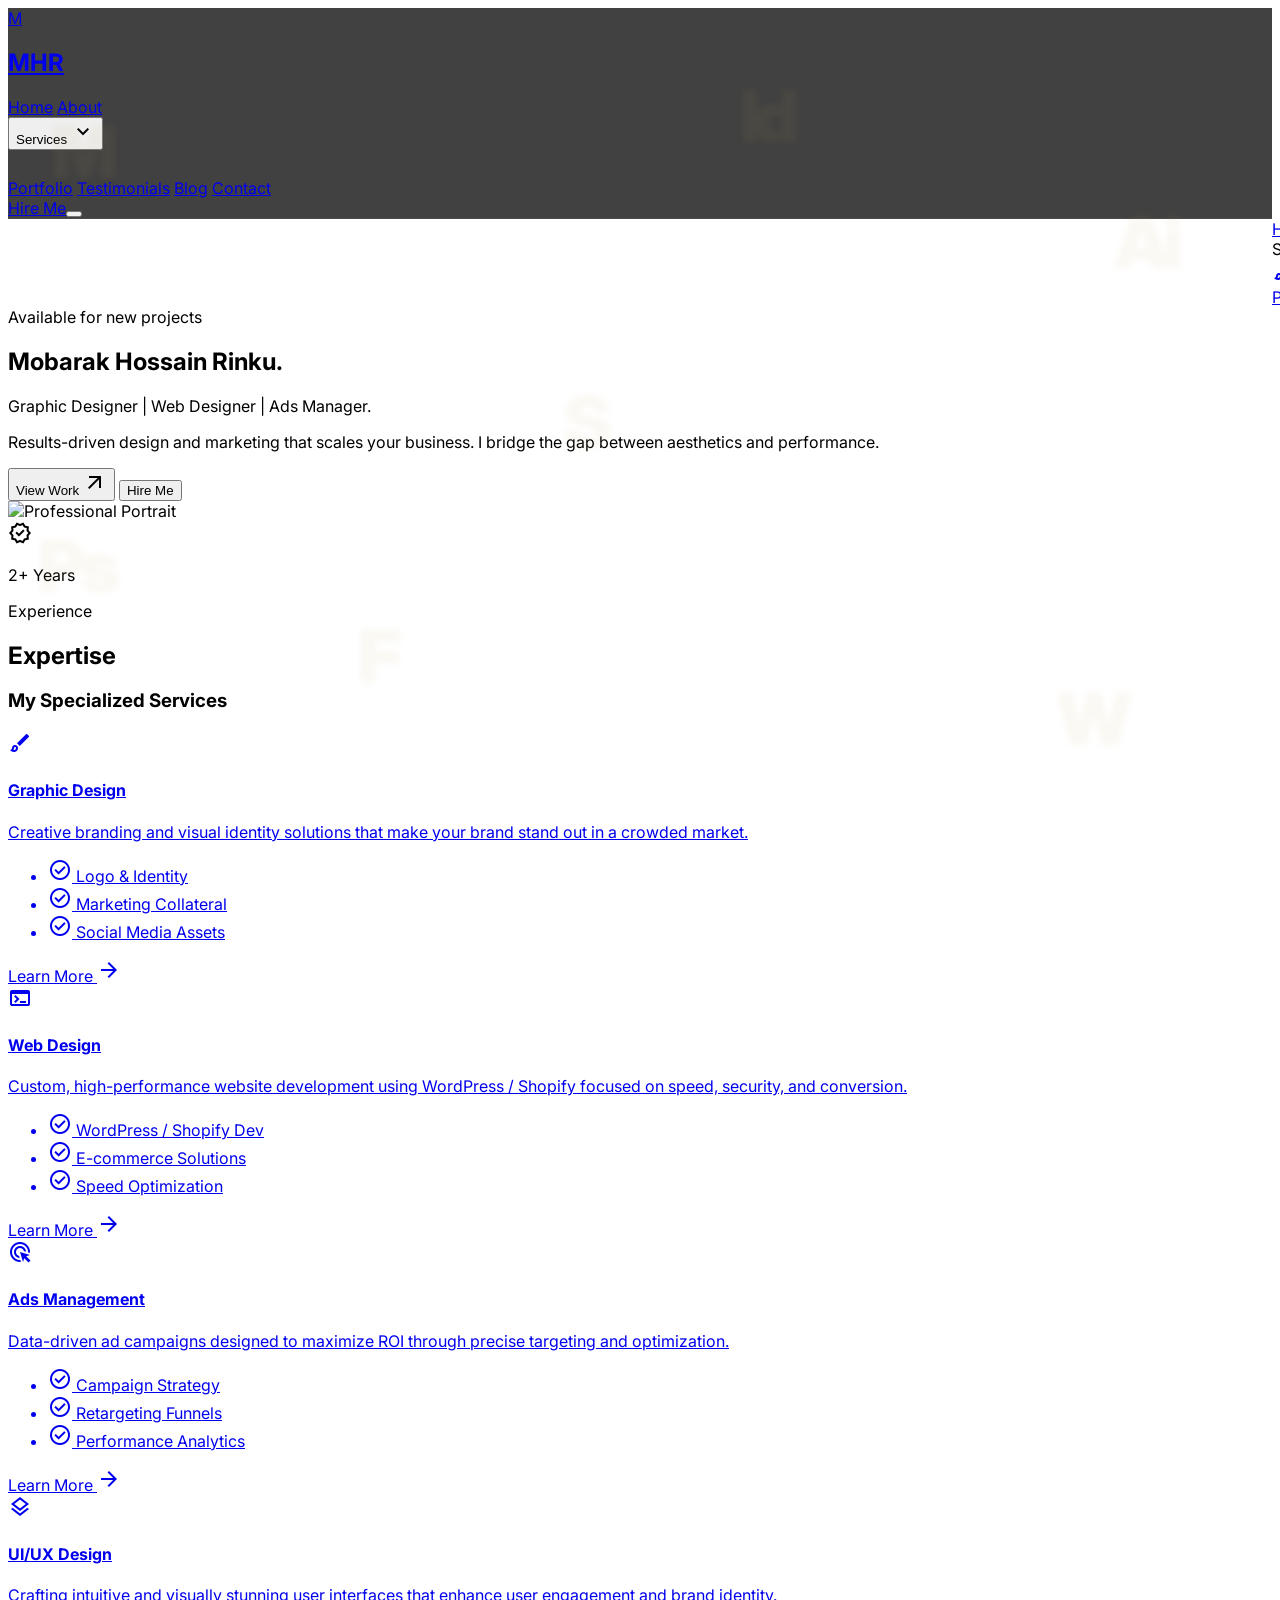
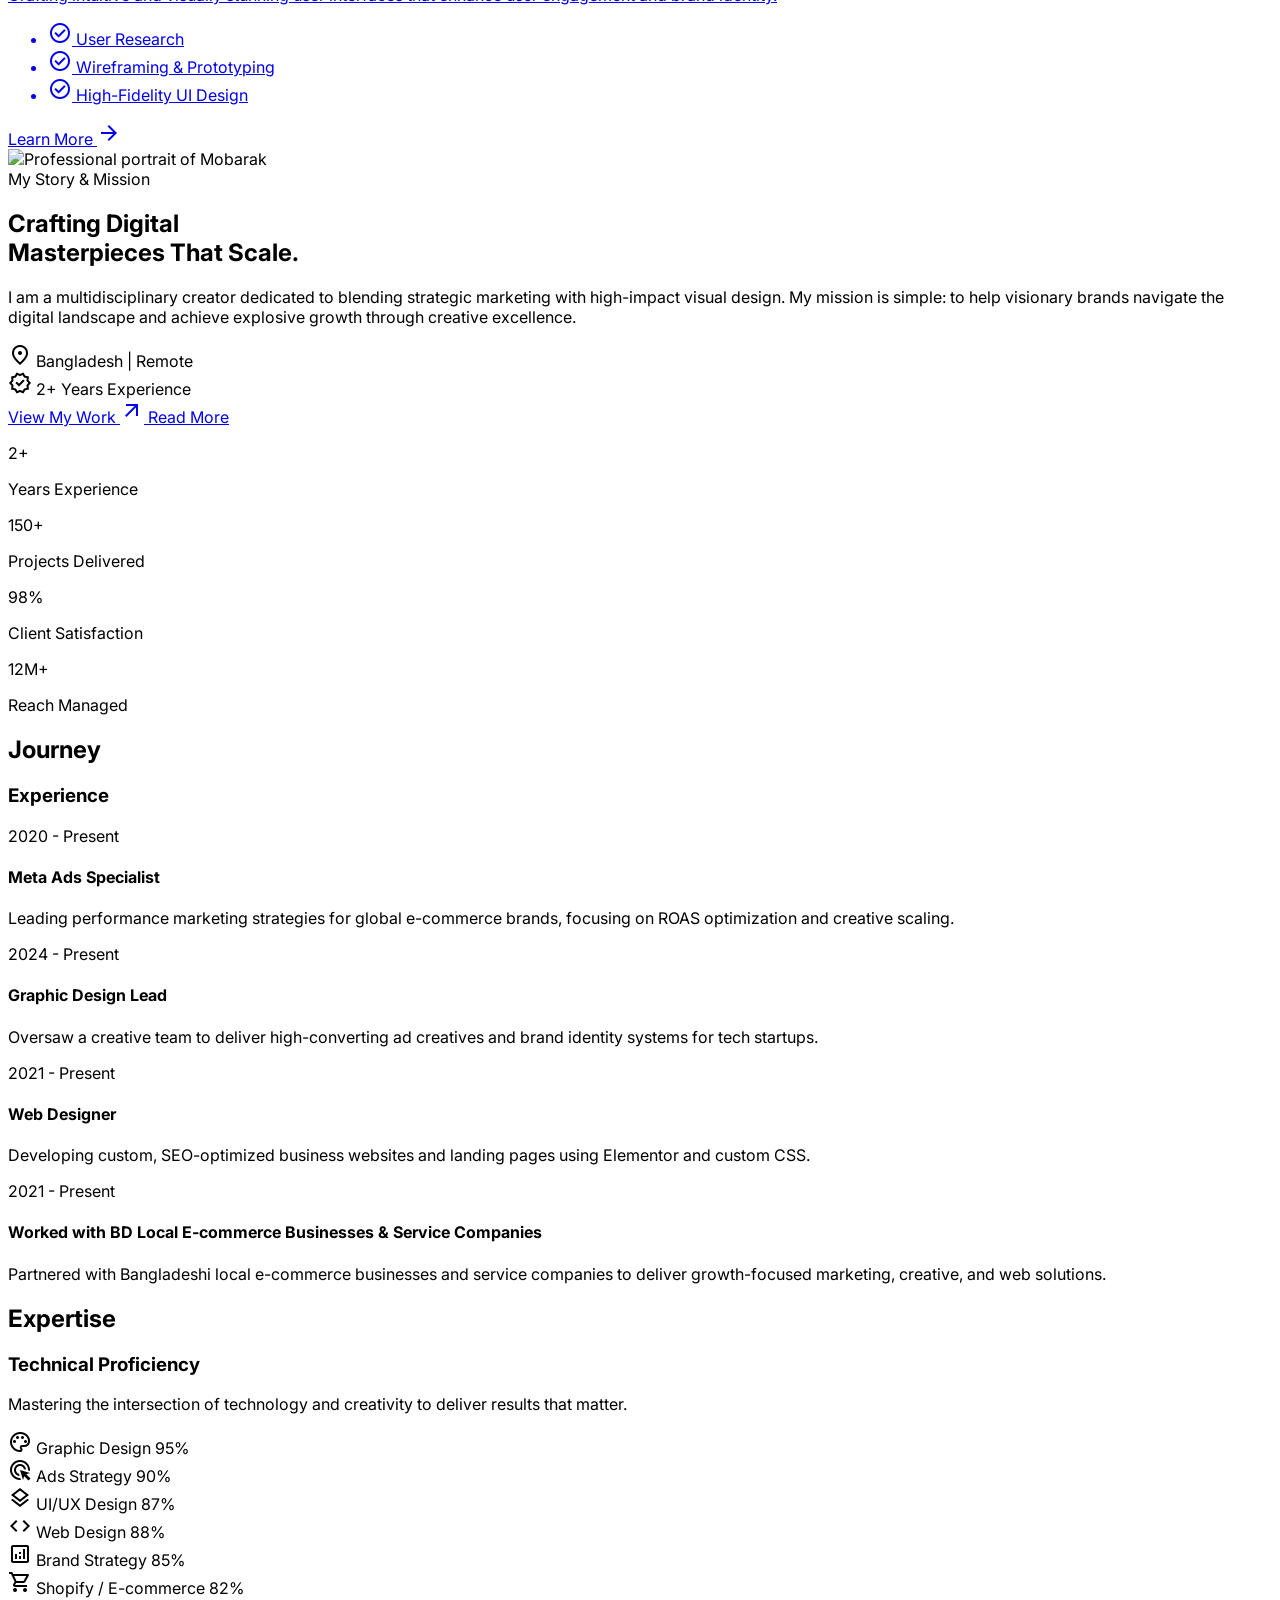
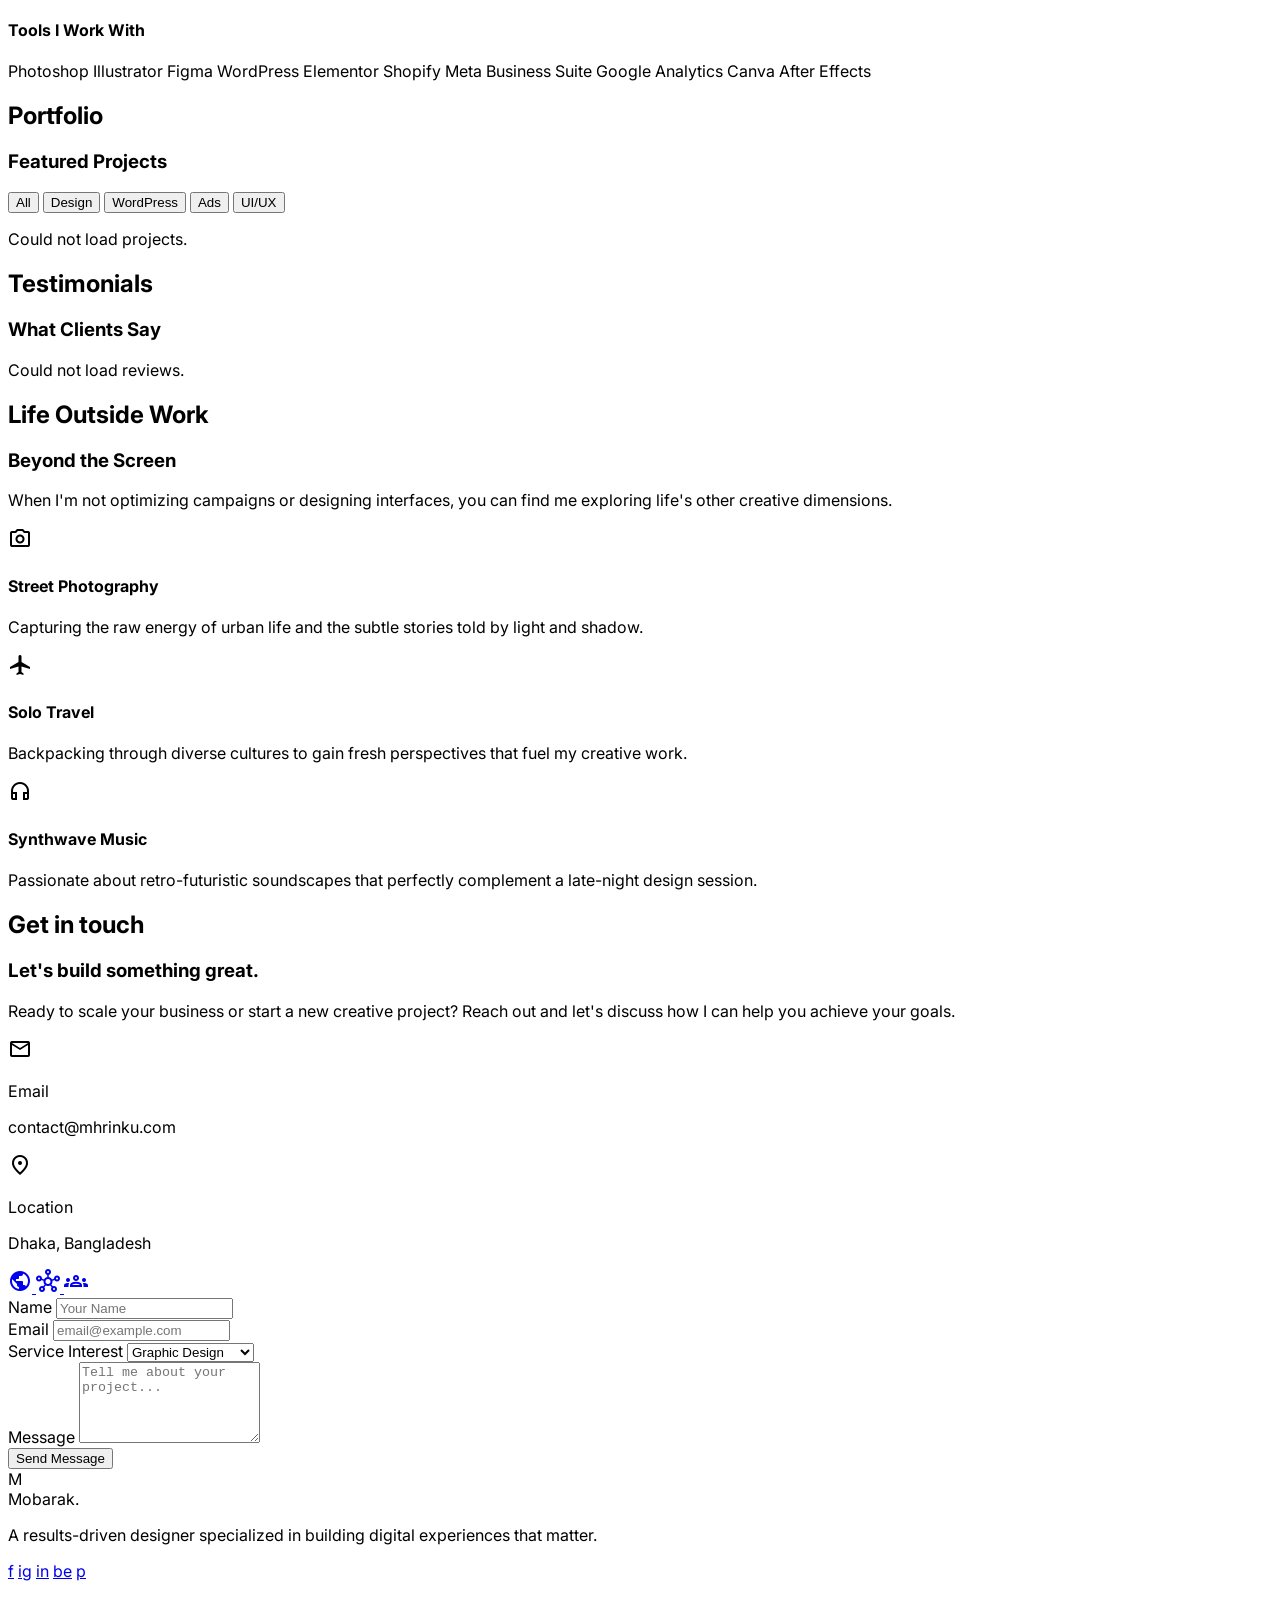
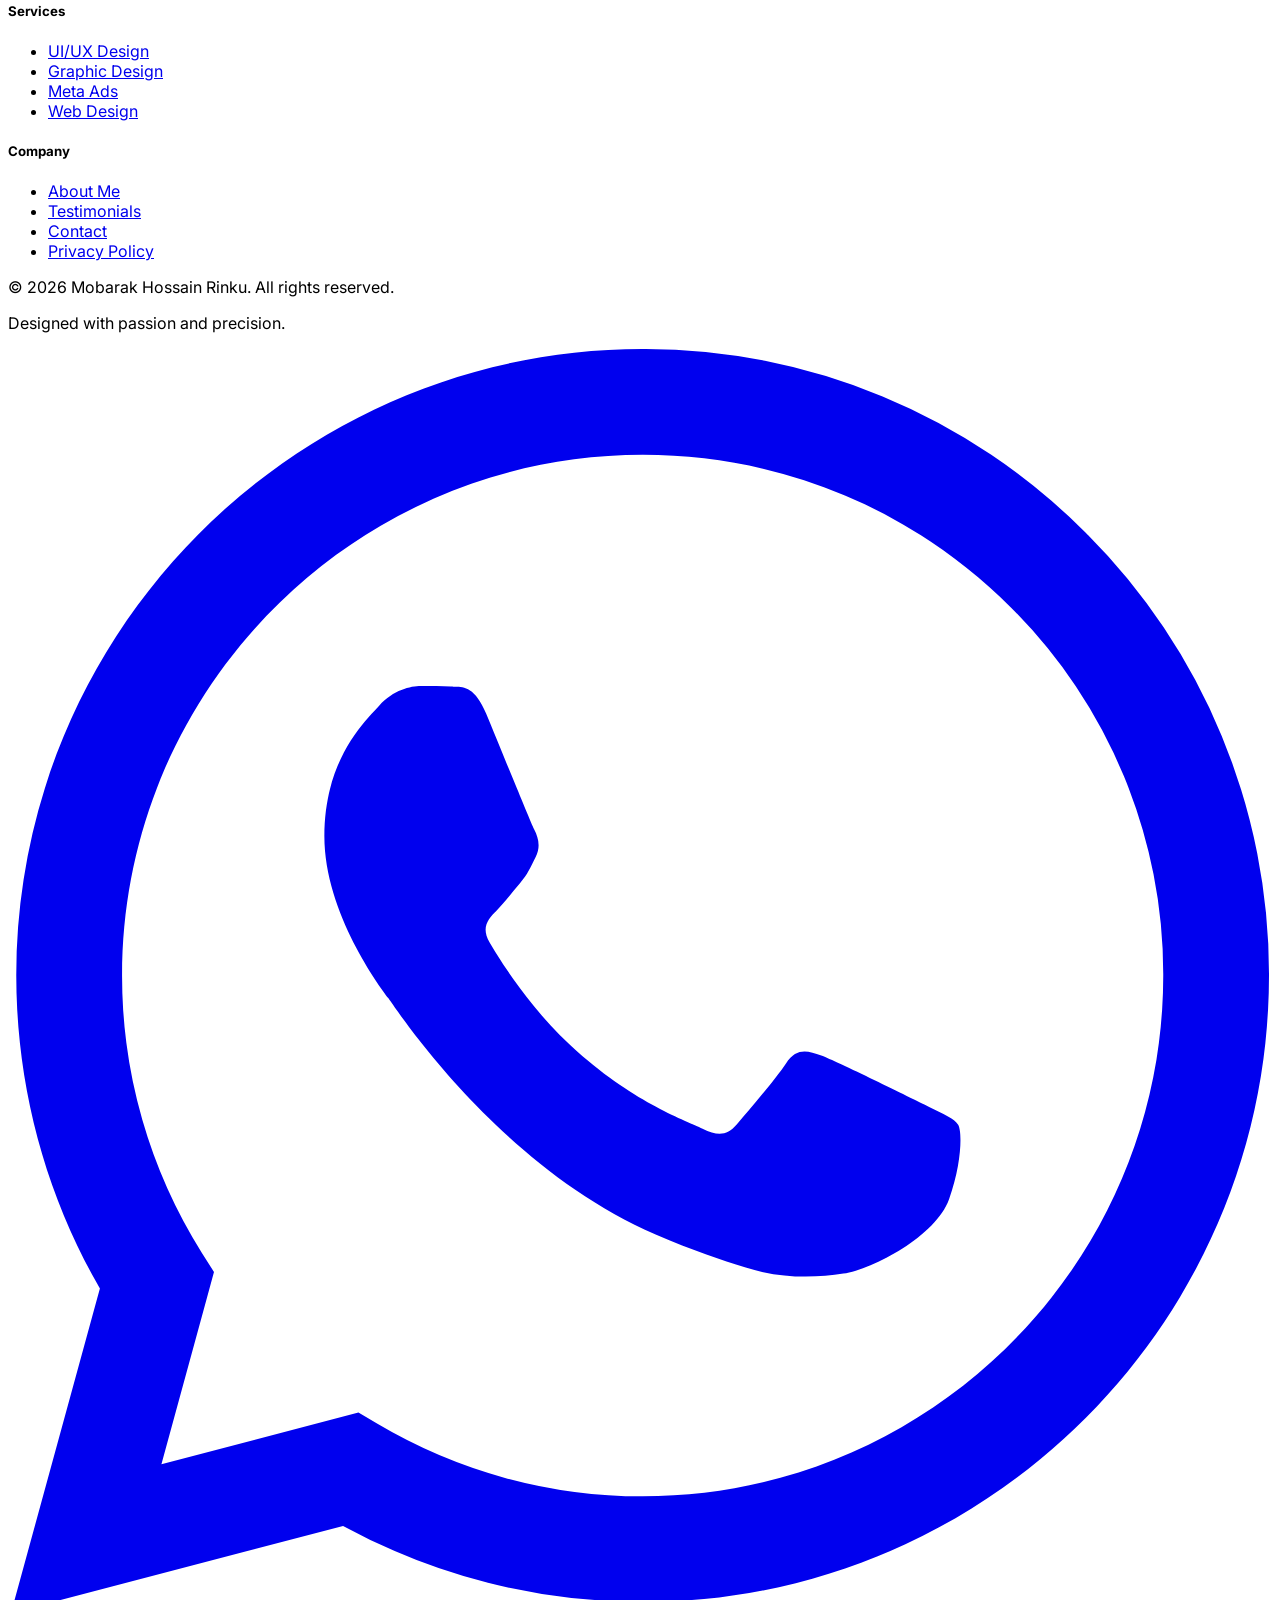
==== public/index.html @ 75514839 "perf: cache public pages and refine homepage Co-Authored-By: Claude Code <noreply@anthropic.com>" ====
<!DOCTYPE html>

<html class="dark" lang="en"><head>
<meta charset="utf-8"/>
<meta content="width=device-width, initial-scale=1.0" name="viewport"/>
<title>Mobarak Hossain Rinku | Portfolio</title>
<script src="https://cdn.tailwindcss.com?plugins=forms,container-queries"></script>
<link href="https://fonts.googleapis.com/css2?family=Inter:wght@300;400;500;600;700;800;900&display=swap" rel="stylesheet"/>
<link href="https://fonts.googleapis.com/css2?family=Material+Symbols+Outlined:wght,FILL@100..700,0..1&display=swap" rel="stylesheet"/>
<link href="/responsive.css" rel="stylesheet"/>
<script id="tailwind-config">
        tailwind.config = {
            darkMode: "class",
            theme: {
                extend: {
                    colors: {
                        "primary": "#C6A75E",
                        "background-light": "#f6f8f8",
                        "background-dark": "#121212",
                        "surface": "#1A1A1A",
                        "muted": "#94A3B8",
                    },
                    fontFamily: {
                        "display": ["Inter", "sans-serif"]
                    },
                    borderRadius: {
                        "DEFAULT": "0.25rem",
                        "lg": "0.5rem",
                        "xl": "0.75rem",
                        "full": "9999px"
                    },
                },
            },
        }
    </script>
<style>
        body {
            font-family: 'Inter', sans-serif;
            scroll-behavior: smooth;
        }
        .glass-nav {
            background: rgba(18, 18, 18, 0.8);
            backdrop-filter: blur(12px);
            -webkit-backdrop-filter: blur(12px);
            border-bottom: 1px solid rgba(255, 255, 255, 0.05);
        }
        .hero-glow {
            background: radial-gradient(circle at center, rgba(198, 167, 94, 0.15) 0%, transparent 70%);
        }
        .service-card:hover {
            border-color: rgba(198, 167, 94, 0.4);
            transform: translateY(-4px);
            transition: all 0.3s ease;
        }
        .dropdown-menu {
            opacity: 0; visibility: hidden; transform: translateY(8px);
            transition: all 0.25s cubic-bezier(0.16, 1, 0.3, 1);
        }
        .dropdown:hover .dropdown-menu {
            opacity: 1; visibility: visible; transform: translateY(0);
        }
        @keyframes floatWords {
            0% { transform: translate(0, 0) rotate(0deg) scale(1); }
            33% { transform: translate(60px, -80px) rotate(15deg) scale(1.1); }
            66% { transform: translate(-80px, 40px) rotate(-10deg) scale(0.9); }
            100% { transform: translate(0, 0) rotate(0deg) scale(1); }
        }
        .animate-float-1 { animation: floatWords 20s infinite ease-in-out; }
        .animate-float-2 { animation: floatWords 25s infinite ease-in-out reverse; }
        .animate-float-3 { animation: floatWords 30s infinite ease-in-out; }
        .floating-logo {
            position: absolute;
            z-index: 0;
            user-select: none;
            pointer-events: none;
            opacity: 0.07;
            filter: blur(3px);
            color: #C6A75E;
            font-size: 72px;
            font-weight: 900;
            letter-spacing: -0.08em;
            transition: opacity 0.3s;
        }
        .no-scrollbar {
          -ms-overflow-style: none;
          scrollbar-width: none;
        }
        .no-scrollbar::-webkit-scrollbar {
          display: none;
        }
    </style>
</head>
<body class="bg-background-light dark:bg-background-dark text-slate-900 dark:text-slate-100 font-display transition-colors duration-300">
<nav class="fixed top-0 left-0 right-0 z-50 glass-nav">
<div class="max-w-7xl mx-auto px-6 h-20 flex items-center justify-between">
<a href="/" class="flex items-center gap-2 group cursor-pointer"><div class="size-10 bg-[#C6A75E] rounded-lg flex items-center justify-center"><span class="text-background-dark font-black text-xl">M</span></div><h2 class="text-xl font-extrabold tracking-tight dark:text-white">MHR</h2></a>
<div class="hidden md:flex items-center gap-12 font-light tracking-wide">
<a class="text-xs uppercase tracking-widest text-[#EDEDED] border-b border-[#C6A75E] pb-1" href="/">Home</a>
<a class="text-xs uppercase tracking-widest text-[#888888] hover:text-[#EDEDED] transition-colors" href="/#about-hero">About</a>
<div class="dropdown relative"><button class="text-xs uppercase tracking-widest text-[#888888] hover:text-[#EDEDED] transition-colors flex items-center gap-1">Services <span class="material-symbols-outlined text-sm">expand_more</span></button><div class="dropdown-menu absolute top-full left-1/2 -translate-x-1/2 pt-6 w-56"><div class="bg-[#121212] border border-white/5 rounded shadow-2xl p-2 font-light">
<a href="/graphic-design" class="flex items-center gap-3 px-4 py-3 hover:bg-white/5 transition-colors"><span class="material-symbols-outlined text-[#C6A75E] text-lg">brush</span><span class="text-xs uppercase tracking-widest text-[#888888]">Graphic Design</span></a>
<a href="/ui-design" class="flex items-center gap-3 px-4 py-3 hover:bg-white/5 transition-colors"><span class="material-symbols-outlined text-[#C6A75E] text-lg">layers</span><span class="text-xs uppercase tracking-widest text-[#888888]">UI/UX Design</span></a>
<a href="/meta-ads" class="flex items-center gap-3 px-4 py-3 hover:bg-white/5 transition-colors"><span class="material-symbols-outlined text-[#C6A75E] text-lg">ads_click</span><span class="text-xs uppercase tracking-widest text-[#888888]">Meta Ads</span></a>
<a href="/wordpress-dev" class="flex items-center gap-3 px-4 py-3 hover:bg-white/5 transition-colors"><span class="material-symbols-outlined text-[#C6A75E] text-lg">terminal</span><span class="text-xs uppercase tracking-widest text-[#888888]">Web Design</span></a>
<a href="/seo" class="flex items-center gap-3 px-4 py-3 hover:bg-white/5 transition-colors"><span class="material-symbols-outlined text-[#C6A75E] text-lg">query_stats</span><span class="text-xs uppercase tracking-widest text-[#888888]">SEO Service</span></a>
</div></div></div>
<a class="text-xs uppercase tracking-widest text-[#888888] hover:text-[#EDEDED] transition-colors" href="/#portfolio">Portfolio</a>
<a class="text-xs uppercase tracking-widest text-[#888888] hover:text-[#EDEDED] transition-colors" href="/#testimonials">Testimonials</a>
<a class="text-xs uppercase tracking-widest text-[#888888] hover:text-[#EDEDED] transition-colors" href="/blog">Blog</a>
<a class="text-xs uppercase tracking-widest text-[#888888] hover:text-[#EDEDED] transition-colors" href="/#contact">Contact</a>
</div>
<div class="flex items-center gap-4"><a href="/#contact" class="hidden sm:flex items-center justify-center border border-[#C6A75E] text-[#EDEDED] hover:bg-[#C6A75E]/5 transition-colors font-medium text-xs tracking-widest uppercase px-6 py-2 h-10 rounded">Hire Me</a><button id="mobileMenuBtn" class="md:hidden flex flex-col gap-1.5 p-2"><span id="bar1" class="w-6 h-px bg-white transition-all"></span><span id="bar2" class="w-6 h-px bg-white transition-all"></span><span id="bar3" class="w-6 h-px bg-white transition-all"></span></button></div>
</div>
</nav>
<div id="mobileMenu" style="transform:translateX(100%);transition:transform 0.5s cubic-bezier(0.16,1,0.3,1)" class="fixed inset-0 z-40 bg-[#121212] pt-24 px-8 border-l border-white/5">
<div class="flex flex-col gap-8 text-xl font-light tracking-wide">
<a class="text-[#EDEDED] pb-2 border-b border-white/5 uppercase text-sm tracking-widest" href="/#home">Home</a>
<a class="text-[#888888] hover:text-[#EDEDED] transition-colors pb-2 border-b border-white/5 uppercase text-sm tracking-widest" href="/#about-hero">About</a>
<div class="pb-2 border-b border-white/5"><span class="text-[#888888] hover:text-[#EDEDED] transition-colors uppercase text-sm tracking-widest">Services</span><div class="flex flex-col gap-4 mt-6 ml-4 text-sm font-light">
<a class="text-[#888888] hover:text-white transition-colors flex items-center gap-3" href="/graphic-design"><span class="material-symbols-outlined text-base">brush</span> Graphic Design</a>
<a class="text-[#888888] hover:text-white transition-colors flex items-center gap-3" href="/ui-design"><span class="material-symbols-outlined text-base">layers</span> UI/UX Design</a>
<a class="text-[#888888] hover:text-white transition-colors flex items-center gap-3" href="/meta-ads"><span class="material-symbols-outlined text-base">ads_click</span> Meta Ads</a>
<a class="text-[#888888] hover:text-white transition-colors flex items-center gap-3" href="/wordpress-dev"><span class="material-symbols-outlined text-base">terminal</span> Web Design</a>
<a class="text-[#888888] hover:text-white transition-colors flex items-center gap-3" href="/seo"><span class="material-symbols-outlined text-base">query_stats</span> SEO Service</a>
</div></div>
<a class="text-[#888888] hover:text-[#EDEDED] transition-colors pb-2 border-b border-white/5 uppercase text-sm tracking-widest" href="/#portfolio">Portfolio</a>
<a class="text-[#888888] hover:text-[#EDEDED] transition-colors pb-2 border-b border-white/5 uppercase text-sm tracking-widest" href="/blog">Blog</a>
<a class="text-[#888888] hover:text-[#EDEDED] transition-colors pb-2 border-b border-white/5 uppercase text-sm tracking-widest" href="/#contact">Contact</a>
<a href="/#contact" class="border border-[#C6A75E] text-[#EDEDED] hover:bg-[#C6A75E]/5 py-4 px-8 rounded text-sm text-center tracking-widest uppercase mt-4">Hire Me</a>
</div>
</div>
<script>
function initAutoCarousel(track, interval) {
  if (!track || track.children.length < 2) return;

  if (track.dataset.carouselBound === "true") {
    if (typeof track.__carouselRefresh === "function") {
      track.__carouselRefresh();
    }
    return;
  }

  track.dataset.carouselBound = "true";

  const mobileQuery = window.matchMedia("(max-width: 1023px)");
  const reducedMotionQuery = window.matchMedia("(prefers-reduced-motion: reduce)");
  let timer = null;

  const getStep = () => {
    const card = track.querySelector("[data-carousel-card]");
    if (!card) return Math.max(track.clientWidth * 0.85, 280);

    const styles = window.getComputedStyle(track);
    const gap = parseFloat(styles.columnGap || styles.gap || "0") || 0;
    return card.getBoundingClientRect().width + gap;
  };

  const scrollNext = () => {
    if (!mobileQuery.matches) return;

    const maxScrollLeft = track.scrollWidth - track.clientWidth - 1;
    if (track.scrollLeft >= maxScrollLeft) {
      track.scrollTo({ left: 0, behavior: "smooth" });
      return;
    }

    track.scrollBy({ left: getStep(), behavior: "smooth" });
  };

  const stop = () => {
    if (timer) {
      window.clearInterval(timer);
      timer = null;
    }
  };

  const start = () => {
    if (reducedMotionQuery.matches || !mobileQuery.matches || timer) return;
    timer = window.setInterval(scrollNext, interval || 3200);
  };

  const refresh = () => {
    stop();
    start();
  };

  track.__carouselRefresh = refresh;

  track.addEventListener("mouseenter", stop);
  track.addEventListener("mouseleave", start);
  track.addEventListener("touchstart", stop, { passive: true });
  track.addEventListener("touchend", start, { passive: true });
  window.addEventListener("resize", refresh);
  document.addEventListener("visibilitychange", () => {
    if (document.visibilityState === "hidden") {
      stop();
    } else {
      refresh();
    }
  });

  start();
}
</script>
<!-- Hero Section -->
<section class="relative min-h-screen pt-32 pb-10 overflow-hidden flex items-center" id="home">
<div class="absolute inset-0 overflow-hidden pointer-events-none z-0">
    <span class="floating-logo animate-float-2" style="top:12%;left:4%;">M</span>
    <span class="floating-logo animate-float-3" style="top:58%;left:3%;animation-delay:-3s;">Ps</span>
    <span class="floating-logo animate-float-1" style="top:22%;right:8%;animation-delay:-6s;">Ai</span>
    <span class="floating-logo animate-float-2" style="top:75%;right:12%;animation-delay:-5s;">W</span>
    <span class="floating-logo animate-float-3" style="top:42%;left:44%;animation-delay:-10s;">S</span>
    <span class="floating-logo animate-float-1" style="top:68%;left:28%;animation-delay:-2s;">F</span>
    <span class="floating-logo animate-float-2" style="top:8%;right:38%;animation-delay:-8s;">Id</span>
</div>
<div class="absolute top-0 right-0 w-1/2 h-full hero-glow pointer-events-none z-0"></div>
<div class="max-w-7xl mx-auto px-6 grid grid-cols-1 lg:grid-cols-2 gap-12 items-center z-10 relative">
<div class="z-10">
<div class="inline-flex items-center gap-2 px-3 py-1 rounded-full bg-primary/10 border border-primary/20 text-primary text-xs font-bold uppercase tracking-widest mb-6">
<span class="relative flex h-2 w-2">
<span class="animate-ping absolute inline-flex h-full w-full rounded-full bg-primary opacity-75"></span>
<span class="relative inline-flex rounded-full h-2 w-2 bg-primary"></span>
</span>
                    Available for new projects
                </div>
<h1 class="text-6xl md:text-7xl lg:text-8xl font-black tracking-tighter mb-6 leading-[0.9]">
                    Mobarak Hossain <span class="text-primary">Rinku.</span>
</h1>
<p class="text-xl md:text-2xl font-medium text-slate-400 mb-8 max-w-xl leading-relaxed">
                    Graphic Designer <span class="text-primary/50">|</span> Web Designer <span class="text-primary/50">|</span> Ads Manager.
                </p>
<p class="text-muted text-lg mb-10 max-w-lg">
                    Results-driven design and marketing that scales your business. I bridge the gap between aesthetics and performance.
                </p>
<div class="flex flex-wrap gap-4">
<button class="bg-primary hover:bg-primary/90 text-background-dark font-bold py-4 px-8 rounded-xl text-lg transition-all flex items-center gap-2">
                        View Work
                        <span class="material-symbols-outlined">arrow_outward</span>
</button>
<button class="border-2 border-slate-700 hover:border-primary text-slate-100 font-bold py-4 px-8 rounded-xl text-lg transition-all">
                        Hire Me
                    </button>
</div>
</div>
<div class="relative group">
<div class="absolute inset-0 bg-primary/20 blur-3xl rounded-full scale-75 group-hover:scale-90 transition-transform duration-700"></div>
<div class="relative rounded-2xl overflow-hidden aspect-[4/5] border border-white/10 shadow-2xl">
<img id="homepage-hero-img" alt="Professional Portrait" class="w-full h-full object-cover" src="/img/profile.jpg"/>
</div>
<div class="absolute -bottom-6 -left-6 bg-surface p-6 rounded-2xl border border-white/5 shadow-xl hidden md:block">
<div class="flex items-center gap-4">
<div class="bg-primary/20 p-3 rounded-lg text-primary">
<span class="material-symbols-outlined text-3xl">verified</span>
</div>
<div>
<p class="text-2xl font-black text-white">2+ Years</p>
<p class="text-muted text-sm uppercase font-bold tracking-wider">Experience</p>
</div>
</div>
</div>
</div>
</div>
</section>
<!-- Services Section -->
<section class="py-14 bg-slate-900/50" id="services">
<div class="max-w-7xl mx-auto px-6">
<div class="mb-10 text-center lg:text-left">
<h2 class="text-primary font-bold tracking-widest uppercase text-sm mb-3">Expertise</h2>
<h3 class="text-4xl md:text-5xl font-black">My Specialized Services</h3>
</div>
<div class="grid grid-cols-1 md:grid-cols-2 lg:grid-cols-4 gap-8">
<!-- Service 1 -->
<a href="/graphic-design" class="service-card p-8 bg-surface rounded-2xl border border-white/5 flex flex-col gap-6 group cursor-pointer hover:no-underline transition-all duration-300">
<div class="size-14 bg-primary/10 rounded-xl flex items-center justify-center text-primary group-hover:bg-primary group-hover:text-background-dark transition-all duration-300">
<span class="material-symbols-outlined text-4xl">brush</span>
</div>
<div>
<h4 class="text-2xl font-bold mb-4 group-hover:text-primary transition-colors">Graphic Design</h4>
<p class="text-muted leading-relaxed mb-6">Creative branding and visual identity solutions that make your brand stand out in a crowded market.</p>
<ul class="space-y-3 text-sm font-medium">
<li class="flex items-center gap-2"><span class="material-symbols-outlined text-primary text-lg">check_circle</span> Logo &amp; Identity</li>
<li class="flex items-center gap-2"><span class="material-symbols-outlined text-primary text-lg">check_circle</span> Marketing Collateral</li>
<li class="flex items-center gap-2"><span class="material-symbols-outlined text-primary text-lg">check_circle</span> Social Media Assets</li>
</ul>
</div>
<span class="mt-auto flex items-center gap-1 text-primary text-xs font-bold uppercase tracking-widest opacity-0 group-hover:opacity-100 transition-opacity">Learn More <span class="material-symbols-outlined text-sm">arrow_forward</span></span>
</a>
<!-- Service 2 -->
<a href="/wordpress-dev" class="service-card p-8 bg-surface rounded-2xl border border-white/5 flex flex-col gap-6 group cursor-pointer hover:no-underline transition-all duration-300">
<div class="size-14 bg-primary/10 rounded-xl flex items-center justify-center text-primary group-hover:bg-primary group-hover:text-background-dark transition-all duration-300">
<span class="material-symbols-outlined text-4xl">terminal</span>
</div>
<div>
<h4 class="text-2xl font-bold mb-4 group-hover:text-primary transition-colors">Web Design</h4>
<p class="text-muted leading-relaxed mb-6">Custom, high-performance website development using WordPress / Shopify focused on speed, security, and conversion.</p>
<ul class="space-y-3 text-sm font-medium"><li class="flex items-center gap-2"><span class="material-symbols-outlined text-primary text-lg">check_circle</span> WordPress / Shopify Dev</li><li class="flex items-center gap-2"><span class="material-symbols-outlined text-primary text-lg">check_circle</span> E-commerce Solutions</li><li class="flex items-center gap-2"><span class="material-symbols-outlined text-primary text-lg">check_circle</span> Speed Optimization</li></ul>
</div>
<span class="mt-auto flex items-center gap-1 text-primary text-xs font-bold uppercase tracking-widest opacity-0 group-hover:opacity-100 transition-opacity">Learn More <span class="material-symbols-outlined text-sm">arrow_forward</span></span>
</a>
<!-- Service 3 -->
<a href="/meta-ads" class="service-card p-8 bg-surface rounded-2xl border border-white/5 flex flex-col gap-6 group cursor-pointer hover:no-underline transition-all duration-300">
<div class="size-14 bg-primary/10 rounded-xl flex items-center justify-center text-primary group-hover:bg-primary group-hover:text-background-dark transition-all duration-300">
<span class="material-symbols-outlined text-4xl">ads_click</span>
</div>
<div>
<h4 class="text-2xl font-bold mb-4 group-hover:text-primary transition-colors">Ads Management</h4>
<p class="text-muted leading-relaxed mb-6">Data-driven ad campaigns designed to maximize ROI through precise targeting and optimization.</p>
<ul class="space-y-3 text-sm font-medium">
<li class="flex items-center gap-2"><span class="material-symbols-outlined text-primary text-lg">check_circle</span> Campaign Strategy</li>
<li class="flex items-center gap-2"><span class="material-symbols-outlined text-primary text-lg">check_circle</span> Retargeting Funnels</li>
<li class="flex items-center gap-2"><span class="material-symbols-outlined text-primary text-lg">check_circle</span> Performance Analytics</li>
</ul>
</div>
<span class="mt-auto flex items-center gap-1 text-primary text-xs font-bold uppercase tracking-widest opacity-0 group-hover:opacity-100 transition-opacity">Learn More <span class="material-symbols-outlined text-sm">arrow_forward</span></span>
</a>
<!-- Service 4 -->
<a href="/ui-design" class="service-card p-8 bg-surface rounded-2xl border border-white/5 flex flex-col gap-6 group cursor-pointer hover:no-underline transition-all duration-300">
<div class="size-14 bg-primary/10 rounded-xl flex items-center justify-center text-primary group-hover:bg-primary group-hover:text-background-dark transition-all duration-300">
<span class="material-symbols-outlined text-4xl">layers</span>
</div>
<div>
<h4 class="text-2xl font-bold mb-4 group-hover:text-primary transition-colors">UI/UX Design</h4>
<p class="text-muted leading-relaxed mb-6">Crafting intuitive and visually stunning user interfaces that enhance user engagement and brand identity.</p>
<ul class="space-y-3 text-sm font-medium">
<li class="flex items-center gap-2"><span class="material-symbols-outlined text-primary text-lg">check_circle</span> User Research</li>
<li class="flex items-center gap-2"><span class="material-symbols-outlined text-primary text-lg">check_circle</span> Wireframing &amp; Prototyping</li>
<li class="flex items-center gap-2"><span class="material-symbols-outlined text-primary text-lg">check_circle</span> High-Fidelity UI Design</li>
</ul>
</div>
<span class="mt-auto flex items-center gap-1 text-primary text-xs font-bold uppercase tracking-widest opacity-0 group-hover:opacity-100 transition-opacity">Learn More <span class="material-symbols-outlined text-sm">arrow_forward</span></span>
</a>
</div>
</div>
</section>

<!-- About Me Hero Section -->
<section class="py-14" id="about-hero">
<div class="max-w-7xl mx-auto px-6 grid md:grid-cols-2 gap-16 items-center">
  <div class="relative group">
    <div class="absolute -inset-4 bg-primary/20 rounded-xl blur-2xl group-hover:bg-primary/30 transition-all duration-700"></div>
    <div class="relative rounded-2xl overflow-hidden border border-white/10 aspect-[4/5] bg-surface" style="animation: aboutHeroFloat 6s ease-in-out infinite;">
      <img id="about-hero-img" alt="Professional portrait of Mobarak" class="w-full h-full object-cover" src="/img/profile.jpg"/>
    </div>
  </div>
  <div class="space-y-6">
    <div class="inline-flex items-center gap-2 px-3 py-1 rounded-full bg-primary/10 border border-primary/20 text-primary text-xs font-bold uppercase tracking-widest">
      <span class="relative flex h-2 w-2">
        <span class="animate-ping absolute inline-flex h-full w-full rounded-full bg-primary opacity-75"></span>
        <span class="relative inline-flex rounded-full h-2 w-2 bg-primary"></span>
      </span>
      My Story &amp; Mission
    </div>
    <h2 class="text-4xl md:text-6xl font-black tracking-tighter leading-[0.95]">
      Crafting Digital <br/><span class="text-primary">Masterpieces</span> That Scale.
    </h2>
    <p class="text-slate-400 text-lg leading-relaxed">
      I am a multidisciplinary creator dedicated to blending strategic marketing with high-impact visual design. My mission is simple: to help visionary brands navigate the digital landscape and achieve explosive growth through creative excellence.
    </p>
    <div class="flex flex-wrap gap-6 pt-4">
      <div class="flex items-center gap-2 text-slate-300">
        <span class="material-symbols-outlined text-primary">location_on</span>
        <span>Bangladesh | Remote</span>
      </div>
      <div class="flex items-center gap-2 text-slate-300">
        <span class="material-symbols-outlined text-primary">verified</span>
        <span>2+ Years Experience</span>
      </div>
    </div>
    <div class="flex flex-wrap gap-4 pt-4">
      <a href="#portfolio" class="bg-primary hover:bg-primary/90 text-background-dark font-bold py-4 px-8 rounded-xl text-lg transition-all flex items-center gap-2 shadow-lg shadow-primary/20">
        View My Work
        <span class="material-symbols-outlined">arrow_outward</span>
      </a>
      <a href="/#about-hero" class="border-2 border-slate-700 hover:border-primary text-slate-100 font-bold py-4 px-8 rounded-xl text-lg transition-all">
        Read More
      </a>
    </div>
  </div>
</div>
</section>
<style>
  @keyframes aboutHeroFloat {
    0%, 100% { transform: translateY(0px); }
    50% { transform: translateY(-12px); }
  }
</style>
<script>
(function(){
  fetch('/api/site-settings')
    .then(function(r){ return r.json(); })
    .then(function(settings){
      if(!Array.isArray(settings)) return;
      settings.forEach(function(s){
        if(s.key === 'hero_image' && s.value) {
          var heroImg = document.getElementById('homepage-hero-img');
          if(heroImg) heroImg.src = s.value;
        }
        if(s.key === 'about_hero_image' && s.value) {
          var aboutImg = document.getElementById('about-hero-img');
          if(aboutImg) aboutImg.src = s.value;
        }
      });
    })
    .catch(function(){});
})();
</script>

<!-- About Section -->
<div id="about">

<!-- Quick Stats -->
<section class="py-12 bg-primary/5 border-y border-primary/10">
  <div class="max-w-7xl mx-auto px-6 grid grid-cols-2 md:grid-cols-4 gap-12 text-center">
    <div>
      <p class="text-5xl font-black text-white mb-2">2+</p>
      <p class="text-primary font-bold uppercase tracking-widest text-xs">Years Experience</p>
    </div>
    <div>
      <p class="text-5xl font-black text-white mb-2">150+</p>
      <p class="text-primary font-bold uppercase tracking-widest text-xs">Projects Delivered</p>
    </div>
    <div>
      <p class="text-5xl font-black text-white mb-2">98%</p>
      <p class="text-primary font-bold uppercase tracking-widest text-xs">Client Satisfaction</p>
    </div>
    <div>
      <p class="text-5xl font-black text-white mb-2">12M+</p>
      <p class="text-primary font-bold uppercase tracking-widest text-xs">Reach Managed</p>
    </div>
  </div>
</section>

<!-- Experience -->
<section class="py-14">
  <div class="max-w-4xl mx-auto px-6">
    <h2 class="text-primary font-bold tracking-widest uppercase text-sm mb-3">Journey</h2>
    <h3 class="text-4xl md:text-5xl font-black mb-10">Experience</h3>
    <div class="grid md:grid-cols-2 gap-6">
      <div class="bg-surface border border-white/5 p-8 rounded-2xl hover:border-primary/30 transition-all duration-300">
        <span class="inline-block px-3 py-1 rounded-full bg-primary/10 text-primary font-bold text-sm mb-3">2020 - Present</span>
        <h4 class="text-2xl font-bold mt-1">Meta Ads Specialist</h4>
        <p class="text-slate-400 mt-3 leading-relaxed">Leading performance marketing strategies for global e-commerce brands, focusing on ROAS optimization and creative scaling.</p>
      </div>
      <div class="bg-surface border border-white/5 p-8 rounded-2xl hover:border-primary/30 transition-all duration-300">
        <span class="inline-block px-3 py-1 rounded-full bg-slate-800 text-slate-400 font-bold text-sm mb-3">2024 - Present</span>
        <h4 class="text-2xl font-bold mt-1">Graphic Design Lead</h4>
        <p class="text-slate-400 mt-3 leading-relaxed">Oversaw a creative team to deliver high-converting ad creatives and brand identity systems for tech startups.</p>
      </div>
      <div class="bg-surface border border-white/5 p-8 rounded-2xl hover:border-primary/30 transition-all duration-300">
        <span class="inline-block px-3 py-1 rounded-full bg-slate-800 text-slate-400 font-bold text-sm mb-3">2021 - Present</span>
        <h4 class="text-2xl font-bold mt-1">Web Designer</h4>
        <p class="text-slate-400 mt-3 leading-relaxed">Developing custom, SEO-optimized business websites and landing pages using Elementor and custom CSS.</p>
      </div>
      <div class="bg-surface border border-white/5 p-8 rounded-2xl hover:border-primary/30 transition-all duration-300">
        <span class="inline-block px-3 py-1 rounded-full bg-slate-800 text-slate-400 font-bold text-sm mb-3">2021 - Present</span>
        <h4 class="text-2xl font-bold mt-1">Worked with BD Local E-commerce Businesses &amp; Service Companies</h4>
        <p class="text-slate-400 mt-3 leading-relaxed">Partnered with Bangladeshi local e-commerce businesses and service companies to deliver growth-focused marketing, creative, and web solutions.</p>
      </div>
    </div>
  </div>
</section>

<!-- Technical Skills -->
<section class="bg-slate-900/50 py-14" id="hp-skills-section">
  <div class="max-w-7xl mx-auto px-6">
    <div class="text-center mb-10">
      <h2 class="text-primary font-bold tracking-widest uppercase text-sm mb-3">Expertise</h2>
      <h3 class="text-4xl md:text-5xl font-black">Technical Proficiency</h3>
      <p class="text-slate-400 mt-4 max-w-2xl mx-auto text-lg">Mastering the intersection of technology and creativity to deliver results that matter.</p>
    </div>
    <div class="grid md:grid-cols-2 gap-12">
      <!-- Column 1 -->
      <div class="space-y-10">
        <div>
          <div class="flex justify-between mb-3">
            <span class="font-bold flex items-center gap-2"><span class="material-symbols-outlined text-primary text-xl">palette</span> Graphic Design</span>
            <span class="text-primary font-black text-lg">95%</span>
          </div>
          <div class="h-3 w-full bg-slate-800 rounded-full overflow-hidden">
            <div class="hp-skill-bar h-full bg-gradient-to-r from-primary to-cyan-300 rounded-full" data-width="95" style="width:0%"></div>
          </div>
        </div>
        <div>
          <div class="flex justify-between mb-3">
            <span class="font-bold flex items-center gap-2"><span class="material-symbols-outlined text-primary text-xl">ads_click</span> Ads Strategy</span>
            <span class="text-primary font-black text-lg">90%</span>
          </div>
          <div class="h-3 w-full bg-slate-800 rounded-full overflow-hidden">
            <div class="hp-skill-bar h-full bg-gradient-to-r from-primary to-cyan-300 rounded-full" data-width="90" style="width:0%"></div>
          </div>
        </div>
        <div>
          <div class="flex justify-between mb-3">
            <span class="font-bold flex items-center gap-2"><span class="material-symbols-outlined text-primary text-xl">layers</span> UI/UX Design</span>
            <span class="text-primary font-black text-lg">87%</span>
          </div>
          <div class="h-3 w-full bg-slate-800 rounded-full overflow-hidden">
            <div class="hp-skill-bar h-full bg-gradient-to-r from-primary to-cyan-300 rounded-full" data-width="87" style="width:0%"></div>
          </div>
        </div>
      </div>
      <!-- Column 2 -->
      <div class="space-y-10">
        <div>
          <div class="flex justify-between mb-3">
            <span class="font-bold flex items-center gap-2"><span class="material-symbols-outlined text-primary text-xl">code</span> Web Design</span>
            <span class="text-primary font-black text-lg">88%</span>
          </div>
          <div class="h-3 w-full bg-slate-800 rounded-full overflow-hidden">
            <div class="hp-skill-bar h-full bg-gradient-to-r from-primary to-cyan-300 rounded-full" data-width="88" style="width:0%"></div>
          </div>
        </div>
        <div>
          <div class="flex justify-between mb-3">
            <span class="font-bold flex items-center gap-2"><span class="material-symbols-outlined text-primary text-xl">analytics</span> Brand Strategy</span>
            <span class="text-primary font-black text-lg">85%</span>
          </div>
          <div class="h-3 w-full bg-slate-800 rounded-full overflow-hidden">
            <div class="hp-skill-bar h-full bg-gradient-to-r from-primary to-cyan-300 rounded-full" data-width="85" style="width:0%"></div>
          </div>
        </div>
        <div>
          <div class="flex justify-between mb-3">
            <span class="font-bold flex items-center gap-2"><span class="material-symbols-outlined text-primary text-xl">shopping_cart</span> Shopify / E-commerce</span>
            <span class="text-primary font-black text-lg">82%</span>
          </div>
          <div class="h-3 w-full bg-slate-800 rounded-full overflow-hidden">
            <div class="hp-skill-bar h-full bg-gradient-to-r from-primary to-cyan-300 rounded-full" data-width="82" style="width:0%"></div>
          </div>
        </div>
      </div>
    </div>
    <!-- Tools Grid -->
    <div class="mt-20">
      <h4 class="text-center text-sm font-bold text-muted uppercase tracking-widest mb-10">Tools I Work With</h4>
      <div class="flex flex-wrap justify-center gap-4">
        <span class="px-5 py-2.5 bg-surface border border-white/5 rounded-xl text-sm font-medium hover:border-primary/40 transition-all cursor-default">Photoshop</span>
        <span class="px-5 py-2.5 bg-surface border border-white/5 rounded-xl text-sm font-medium hover:border-primary/40 transition-all cursor-default">Illustrator</span>
        <span class="px-5 py-2.5 bg-surface border border-white/5 rounded-xl text-sm font-medium hover:border-primary/40 transition-all cursor-default">Figma</span>
        <span class="px-5 py-2.5 bg-surface border border-white/5 rounded-xl text-sm font-medium hover:border-primary/40 transition-all cursor-default">WordPress</span>
        <span class="px-5 py-2.5 bg-surface border border-white/5 rounded-xl text-sm font-medium hover:border-primary/40 transition-all cursor-default">Elementor</span>
        <span class="px-5 py-2.5 bg-surface border border-white/5 rounded-xl text-sm font-medium hover:border-primary/40 transition-all cursor-default">Shopify</span>
        <span class="px-5 py-2.5 bg-surface border border-white/5 rounded-xl text-sm font-medium hover:border-primary/40 transition-all cursor-default">Meta Business Suite</span>
        <span class="px-5 py-2.5 bg-surface border border-white/5 rounded-xl text-sm font-medium hover:border-primary/40 transition-all cursor-default">Google Analytics</span>
        <span class="px-5 py-2.5 bg-surface border border-white/5 rounded-xl text-sm font-medium hover:border-primary/40 transition-all cursor-default">Canva</span>
        <span class="px-5 py-2.5 bg-surface border border-white/5 rounded-xl text-sm font-medium hover:border-primary/40 transition-all cursor-default">After Effects</span>
      </div>
    </div>
  </div>
</section>


</div><!-- /#about -->
<style>
  @keyframes glowPulseHP {
    0%, 100% { box-shadow: 0 0 15px rgba(198,167,94,0.5); }
    50%       { box-shadow: 0 0 25px rgba(198,167,94,0.8), 0 0 40px rgba(198,167,94,0.3); }
  }
  .hp-skill-bar { transition: width 1.5s cubic-bezier(0.16, 1, 0.3, 1); }
</style>
<script>
(function(){
  let hpSkillsAnimated = false;
  function animateHPSkills() {
    if (hpSkillsAnimated) return;
    const section = document.getElementById('hp-skills-section');
    if (!section) return;
    if (section.getBoundingClientRect().top < window.innerHeight - 100) {
      hpSkillsAnimated = true;
      document.querySelectorAll('.hp-skill-bar').forEach(function(bar) {
        bar.style.width = bar.getAttribute('data-width') + '%';
      });
    }
  }
  window.addEventListener('scroll', animateHPSkills);
  window.addEventListener('load', animateHPSkills);
})();
</script>
<!-- Portfolio Section -->
<section class="py-14" id="portfolio">
<div class="max-w-7xl mx-auto px-6">
<div class="flex flex-col md:flex-row md:items-end justify-between mb-10 gap-8">
<div>
<h2 class="text-primary font-bold tracking-widest uppercase text-sm mb-3">Portfolio</h2>
<h3 class="text-4xl md:text-5xl font-black text-white">Featured Projects</h3>
</div>
<div class="flex flex-wrap gap-2 p-1.5 bg-surface rounded-xl border border-white/5" id="portfolio-filter-bar">
<button data-filter="all" class="portfolio-filter-btn px-6 py-2 rounded-lg text-sm font-bold bg-primary text-background-dark transition-all">All</button>
<button data-filter="graphic-design" class="portfolio-filter-btn px-6 py-2 rounded-lg text-sm font-bold text-muted hover:text-white transition-all">Design</button>
<button data-filter="wordpress-dev" class="portfolio-filter-btn px-6 py-2 rounded-lg text-sm font-bold text-muted hover:text-white transition-all">WordPress</button>
<button data-filter="meta-ads" class="portfolio-filter-btn px-6 py-2 rounded-lg text-sm font-bold text-muted hover:text-white transition-all">Ads</button>
<button data-filter="ui-design" class="portfolio-filter-btn px-6 py-2 rounded-lg text-sm font-bold text-muted hover:text-white transition-all">UI/UX</button>
</div>
</div>
<div class="flex gap-6 overflow-x-auto no-scrollbar snap-x snap-mandatory pb-2 lg:grid lg:grid-cols-3 lg:overflow-visible" id="portfolio-grid">
<div class="animate-pulse bg-surface rounded-2xl aspect-square border border-white/5 min-w-[75vw] sm:min-w-[45vw] md:min-w-[30vw] lg:min-w-0 snap-center flex-shrink-0"></div>
<div class="animate-pulse bg-surface rounded-2xl aspect-square border border-white/5 min-w-[75vw] sm:min-w-[45vw] md:min-w-[30vw] lg:min-w-0 snap-center flex-shrink-0"></div>
<div class="animate-pulse bg-surface rounded-2xl aspect-square border border-white/5 min-w-[75vw] sm:min-w-[45vw] md:min-w-[30vw] lg:min-w-0 snap-center flex-shrink-0"></div>
</div>
</div>
</section>
<script>
(function(){
  let allProjects = [];
  let activeFilter = 'all';

  function isBlockedAssetUrl(url) {
    return /(^|\.)fbcdn\.net\//i.test(url) || /(^|\.)facebook\.com\//i.test(url) || /(^|\.)scontent\./i.test(url);
  }

  function renderProjects(projects) {
    const grid = document.getElementById('portfolio-grid');
    const filtered = activeFilter === 'all'
      ? projects
      : projects.filter(p => Array.isArray(p.service) && p.service.includes(activeFilter));

    if (filtered.length === 0) {
      grid.innerHTML = '<p class="text-muted col-span-3 text-center py-16 italic">No projects found in this category.</p>';
      return;
    }

    grid.innerHTML = filtered.map(p => {
      const images = Array.isArray(p.images) ? p.images : [];
      const img = [p.thumbnail, ...images].find(url => url && !isBlockedAssetUrl(url)) || '';
      const imgHtml = img
        ? `<img src="${img}" alt="${p.title}" class="w-full h-full object-cover transition-transform duration-500 group-hover:scale-110"/>`
        : `<div class="w-full h-full bg-primary/5 flex items-center justify-center"><span class="material-symbols-outlined text-primary/30 text-6xl">image</span></div>`;
      const linkEl = p.externalLink
        ? `<a href="${p.externalLink}" target="_blank" rel="noopener noreferrer" class="bg-primary text-background-dark font-bold px-6 py-2 rounded-lg text-sm flex items-center gap-2">View Project <span class="material-symbols-outlined text-base">arrow_forward</span></a>`
        : `<a href="/projects/${p.id}" class="bg-primary text-background-dark font-bold px-6 py-2 rounded-lg text-sm flex items-center gap-2">Case Study <span class="material-symbols-outlined text-base">arrow_forward</span></a>`;
      const services = Array.isArray(p.service) && p.service.length > 0
        ? `<span class="text-primary text-xs font-bold uppercase tracking-widest mb-2">${p.service.join(' · ')}</span>`
        : `<span class="text-primary text-xs font-bold uppercase tracking-widest mb-2">${p.category}</span>`;
      return `<div data-carousel-card class="preview-card group relative aspect-square bg-surface rounded-2xl overflow-hidden border border-white/5 hover:border-primary/30 transition-colors duration-300 min-w-[75vw] sm:min-w-[45vw] md:min-w-[30vw] lg:min-w-0 flex-shrink-0 snap-center">
        ${imgHtml}
        <div class="absolute inset-0 bg-background-dark/85 opacity-0 group-hover:opacity-100 transition-opacity duration-300 flex flex-col items-center justify-center p-6 text-center backdrop-blur-sm">
          ${services}
          <h5 class="text-xl font-bold mb-2">${p.title}</h5>
          <p class="text-muted text-sm mb-6 line-clamp-2">${p.description}</p>
          ${linkEl}
        </div>
      </div>`;
    }).join('');

    initAutoCarousel(grid, 3200);
  }

  // Fetch all projects once
  window.isBlockedAssetUrl = isBlockedAssetUrl;

  fetch('/api/projects')
    .then(r => r.json())
    .then(data => {
      allProjects = Array.isArray(data) ? data : [];
      renderProjects(allProjects);
    })
    .catch(() => {
      document.getElementById('portfolio-grid').innerHTML = '<p class="text-muted col-span-3 text-center py-16">Could not load projects.</p>';
    });

  // Filter buttons
  document.querySelectorAll('.portfolio-filter-btn').forEach(btn => {
    btn.addEventListener('click', () => {
      activeFilter = btn.getAttribute('data-filter');
      document.querySelectorAll('.portfolio-filter-btn').forEach(b => {
        b.className = 'portfolio-filter-btn px-6 py-2 rounded-lg text-sm font-bold text-muted hover:text-white transition-all';
      });
      btn.className = 'portfolio-filter-btn px-6 py-2 rounded-lg text-sm font-bold bg-primary text-background-dark transition-all';
      renderProjects(allProjects);
    });
  });
})();
</script>
<!-- Testimonials Section -->
<section class="py-14 bg-surface/50" id="testimonials">
<div class="max-w-7xl mx-auto px-6">
<div class="mb-10 text-center">
<h2 class="text-primary font-bold tracking-widest uppercase text-sm mb-3">Testimonials</h2>
<h3 class="text-4xl md:text-5xl font-black text-white">What Clients Say</h3>
</div>
<div id="testimonials-grid" class="flex gap-6 overflow-x-auto no-scrollbar snap-x snap-mandatory pb-2 lg:grid lg:grid-cols-3 lg:overflow-visible">
  <div class="text-muted text-center py-10 w-full">Loading reviews...</div>
</div>
</div>
</section>
<script>
(async function() {
  try {
    const res = await fetch('/api/reviews');
    const reviews = await res.json();
    const grid = document.getElementById('testimonials-grid');
    if (!Array.isArray(reviews) || reviews.length === 0) {
      grid.innerHTML = '<p class="text-muted text-center w-full py-10">No reviews yet.</p>';
      return;
    }
    const published = reviews.filter(r => r.published);
    grid.innerHTML = published.map(r => `
      <div data-carousel-card class="max-w-xl bg-background-dark p-10 rounded-2xl border border-white/5 relative min-w-[85vw] sm:min-w-[60vw] md:min-w-[40vw] lg:min-w-0 flex-shrink-0 snap-center">
        <span class="material-symbols-outlined text-primary/20 text-8xl absolute top-4 right-8 select-none">format_quote</span>
        <div class="flex items-center gap-4 mb-8">
          ${r.avatar_url
            ? `<img alt="${r.name}" class="size-16 rounded-full object-cover border-2 border-primary/30" src="${r.avatar_url}"/>`
            : `<div class="size-16 rounded-full bg-primary/20 flex items-center justify-center text-primary font-black text-2xl">${r.name?.charAt(0) || '?'}</div>`
          }
          <div>
            <p class="text-white font-bold text-lg">${r.name}</p>
            <p class="text-muted text-sm uppercase tracking-tighter">${r.role || ''}</p>
          </div>
        </div>
        <p class="text-slate-300 text-lg italic leading-relaxed">"${r.message}"</p>
      </div>
    `).join('');

    initAutoCarousel(grid, 3600);
  } catch(e) {
    document.getElementById('testimonials-grid').innerHTML = '<p class="text-muted text-center w-full">Could not load reviews.</p>';
  }
})();
</script>

<!-- Beyond the Screen -->
<section class="py-14">
  <div class="max-w-7xl mx-auto px-6">
    <div class="mb-12">
      <h2 class="text-primary font-bold tracking-widest uppercase text-sm mb-3">Life Outside Work</h2>
      <h3 class="text-4xl md:text-5xl font-black">Beyond the Screen</h3>
      <p class="text-slate-400 mt-4 max-w-xl text-lg">When I'm not optimizing campaigns or designing interfaces, you can find me exploring life's other creative dimensions.</p>
    </div>
    <div class="grid sm:grid-cols-2 lg:grid-cols-3 gap-8">
      <div class="bg-surface border border-white/5 p-8 rounded-2xl transition-all duration-300 hover:-translate-y-2 hover:border-primary/40">
        <div class="w-14 h-14 bg-primary/10 rounded-xl flex items-center justify-center text-primary mb-6">
          <span class="material-symbols-outlined text-3xl">photo_camera</span>
        </div>
        <h4 class="text-xl font-bold mb-3">Street Photography</h4>
        <p class="text-slate-400 leading-relaxed">Capturing the raw energy of urban life and the subtle stories told by light and shadow.</p>
      </div>
      <div class="bg-surface border border-white/5 p-8 rounded-2xl transition-all duration-300 hover:-translate-y-2 hover:border-primary/40">
        <div class="w-14 h-14 bg-primary/10 rounded-xl flex items-center justify-center text-primary mb-6">
          <span class="material-symbols-outlined text-3xl">flight</span>
        </div>
        <h4 class="text-xl font-bold mb-3">Solo Travel</h4>
        <p class="text-slate-400 leading-relaxed">Backpacking through diverse cultures to gain fresh perspectives that fuel my creative work.</p>
      </div>
      <div class="bg-surface border border-white/5 p-8 rounded-2xl transition-all duration-300 hover:-translate-y-2 hover:border-primary/40">
        <div class="w-14 h-14 bg-primary/10 rounded-xl flex items-center justify-center text-primary mb-6">
          <span class="material-symbols-outlined text-3xl">headphones</span>
        </div>
        <h4 class="text-xl font-bold mb-3">Synthwave Music</h4>
        <p class="text-slate-400 leading-relaxed">Passionate about retro-futuristic soundscapes that perfectly complement a late-night design session.</p>
      </div>
    </div>
  </div>
</section>



<!-- Contact Section -->
<section class="py-14" id="contact">
<div class="max-w-7xl mx-auto px-6">
<div class="grid grid-cols-1 lg:grid-cols-2 gap-16">
<div>
<h2 class="text-primary font-bold tracking-widest uppercase text-sm mb-3">Get in touch</h2>
<h3 class="text-5xl font-black text-white mb-8">Let's build something great.</h3>
<p class="text-muted text-lg mb-12 max-w-md leading-relaxed">
                        Ready to scale your business or start a new creative project? Reach out and let's discuss how I can help you achieve your goals.
                    </p>
<div class="space-y-8">
<div class="flex items-center gap-6 group">
<div class="size-14 rounded-xl bg-surface border border-white/5 flex items-center justify-center text-primary group-hover:bg-primary group-hover:text-background-dark transition-all duration-300">
<span class="material-symbols-outlined">mail</span>
</div>
<div>
<p class="text-muted text-xs uppercase font-bold tracking-widest mb-1">Email</p>
<p class="text-white font-bold text-lg">contact@mhrinku.com</p>
</div>
</div>
<div class="flex items-center gap-6 group">
<div class="size-14 rounded-xl bg-surface border border-white/5 flex items-center justify-center text-primary group-hover:bg-primary group-hover:text-background-dark transition-all duration-300">
<span class="material-symbols-outlined">location_on</span>
</div>
<div>
<p class="text-muted text-xs uppercase font-bold tracking-widest mb-1">Location</p>
<p class="text-white font-bold text-lg">Dhaka, Bangladesh</p>
</div>
</div>
<div class="flex gap-4 pt-4">
<a class="size-12 rounded-lg bg-surface border border-white/5 flex items-center justify-center hover:border-primary transition-all text-white" href="#">
<span class="material-symbols-outlined">public</span>
</a>
<a class="size-12 rounded-lg bg-surface border border-white/5 flex items-center justify-center hover:border-primary transition-all text-white" href="#">
<span class="material-symbols-outlined">hub</span>
</a>
<a class="size-12 rounded-lg bg-surface border border-white/5 flex items-center justify-center hover:border-primary transition-all text-white" href="#">
<span class="material-symbols-outlined">groups</span>
</a>
</div>
</div>
</div>
<div class="bg-surface p-10 rounded-2xl border border-white/5 shadow-2xl">
<form id="contactForm" class="space-y-6">
<div class="grid grid-cols-1 md:grid-cols-2 gap-6">
<div class="space-y-2">
<label class="text-sm font-bold text-slate-300 ml-1">Name</label>
<input id="cf-name" required class="w-full bg-background-dark border border-white/10 rounded-xl focus:border-primary focus:ring-1 focus:ring-primary text-white p-4 outline-none" placeholder="Your Name" type="text"/>
</div>
<div class="space-y-2">
<label class="text-sm font-bold text-slate-300 ml-1">Email</label>
<input id="cf-email" required class="w-full bg-background-dark border border-white/10 rounded-xl focus:border-primary focus:ring-1 focus:ring-primary text-white p-4 outline-none" placeholder="email@example.com" type="email"/>
</div>
</div>
<div class="space-y-2">
<label class="text-sm font-bold text-slate-300 ml-1">Service Interest</label>
<select id="cf-service" class="w-full bg-background-dark border border-white/10 rounded-xl focus:border-primary focus:ring-1 focus:ring-primary text-white p-4 appearance-none outline-none">
<option>Graphic Design</option>
<option>Web Design</option>
<option>Ads Management</option>
<option>Full Package</option>
</select>
</div>
<div class="space-y-2">
<label class="text-sm font-bold text-slate-300 ml-1">Message</label>
<textarea id="cf-message" required class="w-full bg-background-dark border border-white/10 rounded-xl focus:border-primary focus:ring-1 focus:ring-primary text-white p-4 outline-none" placeholder="Tell me about your project..." rows="5"></textarea>
</div>
<div id="cf-feedback" class="hidden text-sm font-bold rounded-xl px-4 py-3"></div>
<button id="cf-submit" class="w-full bg-primary hover:bg-primary/90 text-background-dark font-black py-4 px-8 rounded-xl text-lg transition-all shadow-lg shadow-primary/20" type="submit">
    Send Message
</button>
</form>
</div>
<script>
document.getElementById('contactForm').addEventListener('submit', async function(e) {
  e.preventDefault();
  const btn = document.getElementById('cf-submit');
  const feedback = document.getElementById('cf-feedback');
  btn.disabled = true;
  btn.textContent = 'Sending...';
  feedback.className = 'hidden text-sm font-bold rounded-xl px-4 py-3';

  const payload = {
    name: document.getElementById('cf-name').value,
    email: document.getElementById('cf-email').value,
    service: document.getElementById('cf-service').value,
    message: document.getElementById('cf-message').value,
  };

  try {
    const res = await fetch('/api/contacts', {
      method: 'POST',
      headers: { 'Content-Type': 'application/json' },
      body: JSON.stringify(payload),
    });
    const data = await res.json();
    if (res.ok) {
      feedback.textContent = '✅ Message sent! I\'ll get back to you soon.';
      feedback.className = 'text-sm font-bold rounded-xl px-4 py-3 bg-green-500/10 text-green-400 border border-green-500/20';
      document.getElementById('contactForm').reset();
    } else {
      feedback.textContent = '❌ Error: ' + (data.error || 'Something went wrong.');
      feedback.className = 'text-sm font-bold rounded-xl px-4 py-3 bg-red-500/10 text-red-400 border border-red-500/20';
    }
  } catch(err) {
    feedback.textContent = '❌ Could not send message. Please try again.';
    feedback.className = 'text-sm font-bold rounded-xl px-4 py-3 bg-red-500/10 text-red-400 border border-red-500/20';
  }

  btn.disabled = false;
  btn.textContent = 'Send Message';
});
</script>

</div>
</div>
</section>
<!-- Footer -->
<footer class="border-t border-slate-200 dark:border-slate-800 py-16">
    <div class="max-w-7xl mx-auto px-6">
        <div class="grid md:grid-cols-4 gap-12 mb-12">
            <div class="col-span-2">
                <div class="flex items-center gap-2 mb-6">
                    <div class="w-8 h-8 bg-primary rounded flex items-center justify-center">
                        <span class="text-background-dark font-bold">M</span>
                    </div>
                    <span class="text-xl font-bold tracking-tight">Mobarak<span class="text-primary text-2xl">.</span></span>
                </div>
                <p class="text-slate-400 max-w-sm mb-6">A results-driven designer specialized in building digital experiences that matter.</p>
                <div class="flex gap-3 flex-wrap" id="footer-social-icons">
                    <a class="w-11 h-11 rounded-full bg-white/5 border border-white/10 flex items-center justify-center opacity-30 text-primary font-bold" href="#">f</a>
                    <a class="w-11 h-11 rounded-full bg-white/5 border border-white/10 flex items-center justify-center opacity-30 text-primary font-bold" href="#">ig</a>
                    <a class="w-11 h-11 rounded-full bg-white/5 border border-white/10 flex items-center justify-center opacity-30 text-primary font-bold" href="#">in</a>
                    <a class="w-11 h-11 rounded-full bg-white/5 border border-white/10 flex items-center justify-center opacity-30 text-primary font-bold" href="#">be</a>
                    <a class="w-11 h-11 rounded-full bg-white/5 border border-white/10 flex items-center justify-center opacity-30 text-primary font-bold" href="#">p</a>
                </div>
                <script>
                (function(){
                  const platforms = ["facebook","instagram","linkedin","behance","pinterest"];
                  const labels = { facebook: 'f', instagram: 'ig', linkedin: 'in', behance: 'be', pinterest: 'p' };
                  const icons = document.getElementById('footer-social-icons');
                  if(!icons) return;
                  fetch('/api/social').then(r=>r.json()).then(data=>{
                    const links = platforms.map(p=>({key:p,url:data[p]||''}));
                    icons.innerHTML = links.map(({key,url})=>{
                      const active = url && url.length > 0;
                      return `<a href="${active?url:'#'}" ${active?'target="_blank" rel="noopener noreferrer"':''} title="${key}" class="w-11 h-11 rounded-full flex items-center justify-center border transition-all duration-300 text-primary font-bold uppercase ${active?'bg-primary/10 border-primary/30 hover:bg-primary hover:text-background-dark hover:scale-110 cursor-pointer':'bg-white/5 border-white/10 opacity-30 cursor-default'}">
                        ${labels[key]}
                      </a>`;
                    }).join('');
                  }).catch(()=>{});
                })();
                </script>
            </div>
            <div>
                <h5 class="font-bold mb-6">Services</h5>
                <ul class="space-y-4 text-slate-400">
                    <li><a class="hover:text-primary transition-colors" href="/ui-design">UI/UX Design</a></li>
                    <li><a class="hover:text-primary transition-colors" href="/graphic-design">Graphic Design</a></li>
                    <li><a class="hover:text-primary transition-colors" href="/meta-ads">Meta Ads</a></li>
                    <li><a class="hover:text-primary transition-colors" href="/wordpress-dev">Web Design</a></li>
                                    </ul>
            </div>
            <div>
                <h5 class="font-bold mb-6">Company</h5>
                <ul class="space-y-4 text-slate-400">
                    <li><a class="hover:text-primary transition-colors" href="/#about-hero">About Me</a></li>
                    <li><a class="hover:text-primary transition-colors" href="/#testimonials">Testimonials</a></li>
                    <li><a class="hover:text-primary transition-colors" href="/#contact">Contact</a></li>
                    <li><a class="hover:text-primary transition-colors" href="#">Privacy Policy</a></li>
                </ul>
            </div>
        </div>
        <div class="pt-8 border-t border-slate-200 dark:border-slate-800 flex flex-col md:flex-row justify-between items-center gap-4 text-sm text-slate-500">
            <p>© 2026 Mobarak Hossain Rinku. All rights reserved.</p>
            <p>Designed with passion and precision.</p>
        </div>
    </div>
</footer>
<script>
const mobileMenuBtn = document.getElementById('mobileMenuBtn');
const mobileMenu = document.getElementById('mobileMenu');
const bar1 = document.getElementById('bar1');
const bar2 = document.getElementById('bar2');
const bar3 = document.getElementById('bar3');
let menuOpen = false;
mobileMenuBtn.addEventListener('click', () => {
    menuOpen = !menuOpen;
    mobileMenu.style.transform = menuOpen ? 'translateX(0)' : 'translateX(100%)';
    bar1.style.transform = menuOpen ? 'rotate(45deg) translate(4px, 4px)' : '';
    bar2.style.opacity = menuOpen ? '0' : '1';
    bar3.style.transform = menuOpen ? 'rotate(-45deg) translate(4px, -4px)' : '';
});
mobileMenu.querySelectorAll('a').forEach(link => {
    link.addEventListener('click', () => {
        menuOpen = false;
        mobileMenu.style.transform = 'translateX(100%)';
        bar1.style.transform = '';
        bar2.style.opacity = '1';
        bar3.style.transform = '';
    });
});
</script>
<script>
// Scroll-spy: highlight active nav link based on visible section
(function(){
  var sections = [
    { id: 'home', nav: 'home' },
    { id: 'services', nav: 'services' },
    { id: 'about-hero', nav: 'about-hero' },
    { id: 'portfolio', nav: 'portfolio' },
    { id: 'testimonials', nav: 'testimonials' },
    { id: 'contact', nav: 'contact' }
  ];
  var activeClass = 'text-primary border-b-2 border-primary pb-1';
  var inactiveClass = 'hover:text-primary';

  function updateNav() {
    var scrollY = window.scrollY + 120;
    var current = 'home';
    for (var i = 0; i < sections.length; i++) {
      var el = document.getElementById(sections[i].id);
      if (el && el.offsetTop <= scrollY) {
        current = sections[i].nav;
      }
    }
    document.querySelectorAll('.nav-link[data-nav]').forEach(function(link) {
      var nav = link.getAttribute('data-nav');
      if (nav === current) {
        activeClass.split(' ').forEach(function(c){ link.classList.add(c); });
        link.classList.remove('hover:text-primary');
      } else {
        activeClass.split(' ').forEach(function(c){ link.classList.remove(c); });
        if (!link.classList.contains('hover:text-primary')) {
          link.classList.add('hover:text-primary');
        }
      }
    });
  }
  window.addEventListener('scroll', updateNav);
  window.addEventListener('load', updateNav);
})();
</script>
<!-- WhatsApp Floating Button -->
<a href="https://wa.me/8801786029947" target="_blank" rel="noopener noreferrer" class="fixed bottom-6 right-6 z-50 bg-[#25D366] hover:bg-[#20bd5a] text-white w-14 h-14 rounded-full flex items-center justify-center shadow-lg shadow-[#25D366]/30 hover:scale-110 transition-all duration-300 group" aria-label="Chat on WhatsApp">
    <svg class="w-7 h-7" fill="currentColor" viewBox="0 0 24 24" xmlns="http://www.w3.org/2000/svg">
        <path d="M17.472 14.382c-.297-.149-1.758-.867-2.03-.967-.273-.099-.471-.148-.67.15-.197.297-.767.966-.94 1.164-.173.199-.347.223-.644.075-.297-.15-1.255-.463-2.39-1.475-.883-.788-1.48-1.761-1.653-2.059-.173-.297-.018-.458.13-.606.134-.133.298-.347.446-.52.149-.174.198-.298.298-.497.099-.198.05-.371-.025-.52-.075-.149-.669-1.612-.916-2.207-.242-.579-.487-.5-.669-.51-.173-.008-.371-.01-.57-.01-.198 0-.52.074-.792.372-.272.297-1.04 1.016-1.04 2.479 0 1.462 1.065 2.875 1.213 3.074.149.198 2.096 3.2 5.077 4.487.709.306 1.262.489 1.694.625.712.227 1.36.195 1.871.118.571-.085 1.758-.719 2.006-1.413.248-.694.248-1.289.173-1.413-.074-.124-.272-.198-.57-.347m-5.421 7.403h-.004a9.87 9.87 0 01-5.031-1.378l-.361-.214-3.741.982.998-3.648-.235-.374a9.86 9.86 0 01-1.51-5.26c.001-5.45 4.436-9.884 9.888-9.884 2.64 0 5.122 1.03 6.988 2.898a9.825 9.825 0 012.893 6.994c-.003 5.45-4.437 9.884-9.885 9.884m8.413-18.297A11.815 11.815 0 0012.05 0C5.495 0 .16 5.335.157 11.892c0 2.096.547 4.142 1.588 5.945L.057 24l6.305-1.654a11.882 11.882 0 005.683 1.448h.005c6.554 0 11.89-5.335 11.893-11.893a11.821 11.821 0 00-3.48-8.413z"/>
    </svg>
    <span class="absolute -top-1 -right-1 w-4 h-4 bg-red-500 rounded-full animate-ping"></span>
    <span class="absolute -top-1 -right-1 w-4 h-4 bg-red-500 rounded-full"></span>
</a>
</body></html>
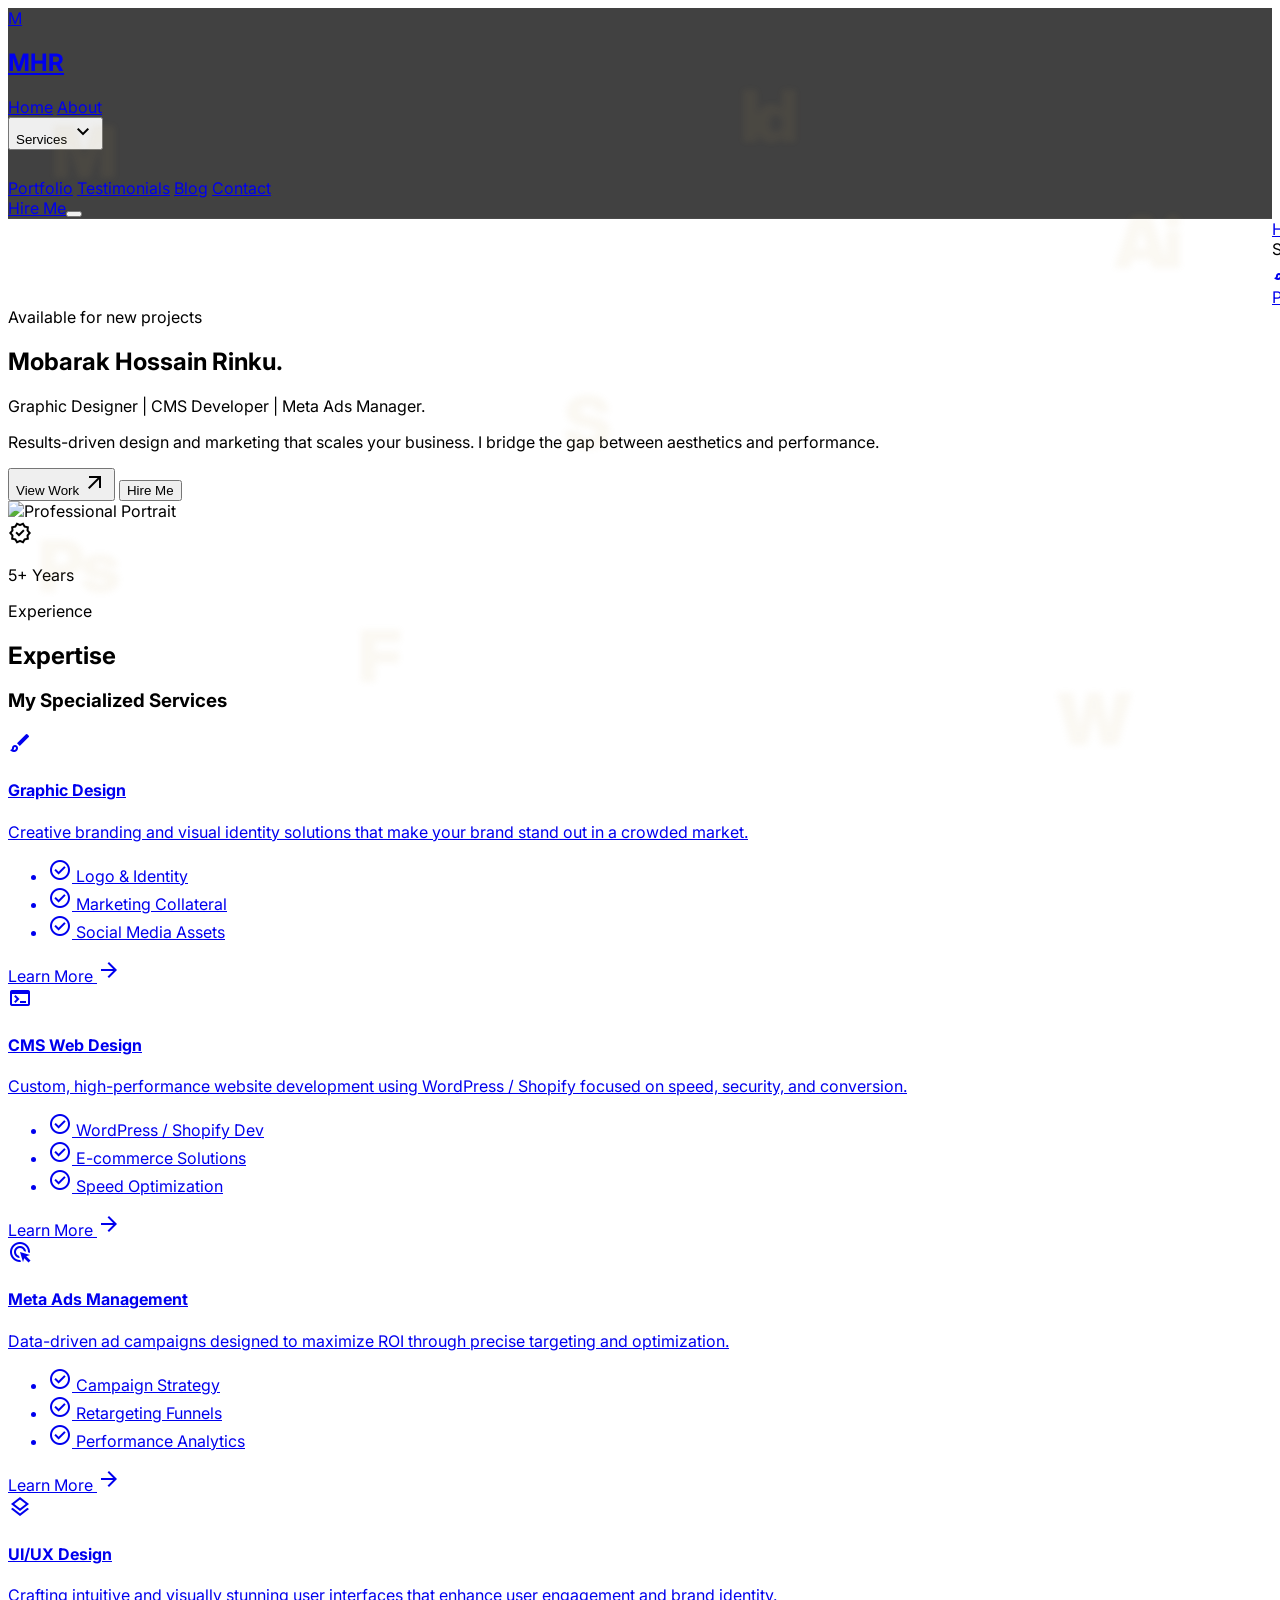
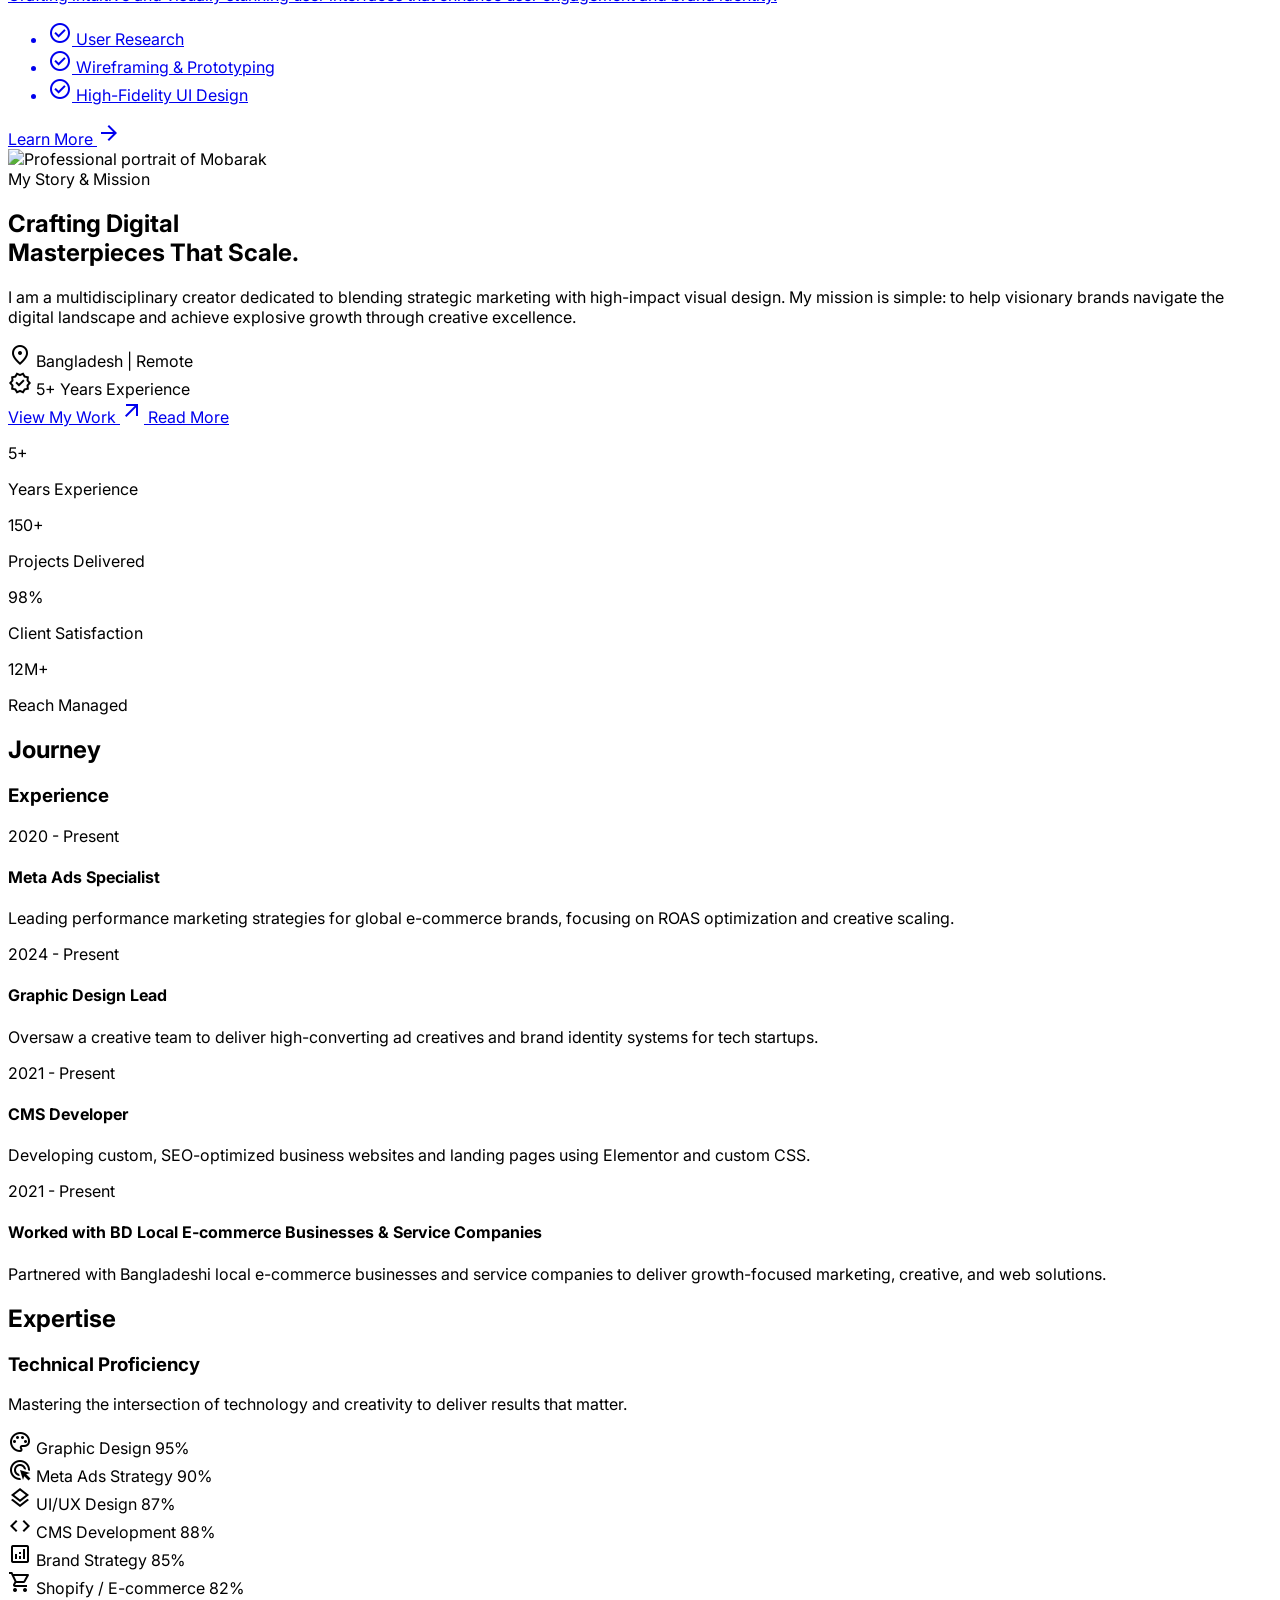
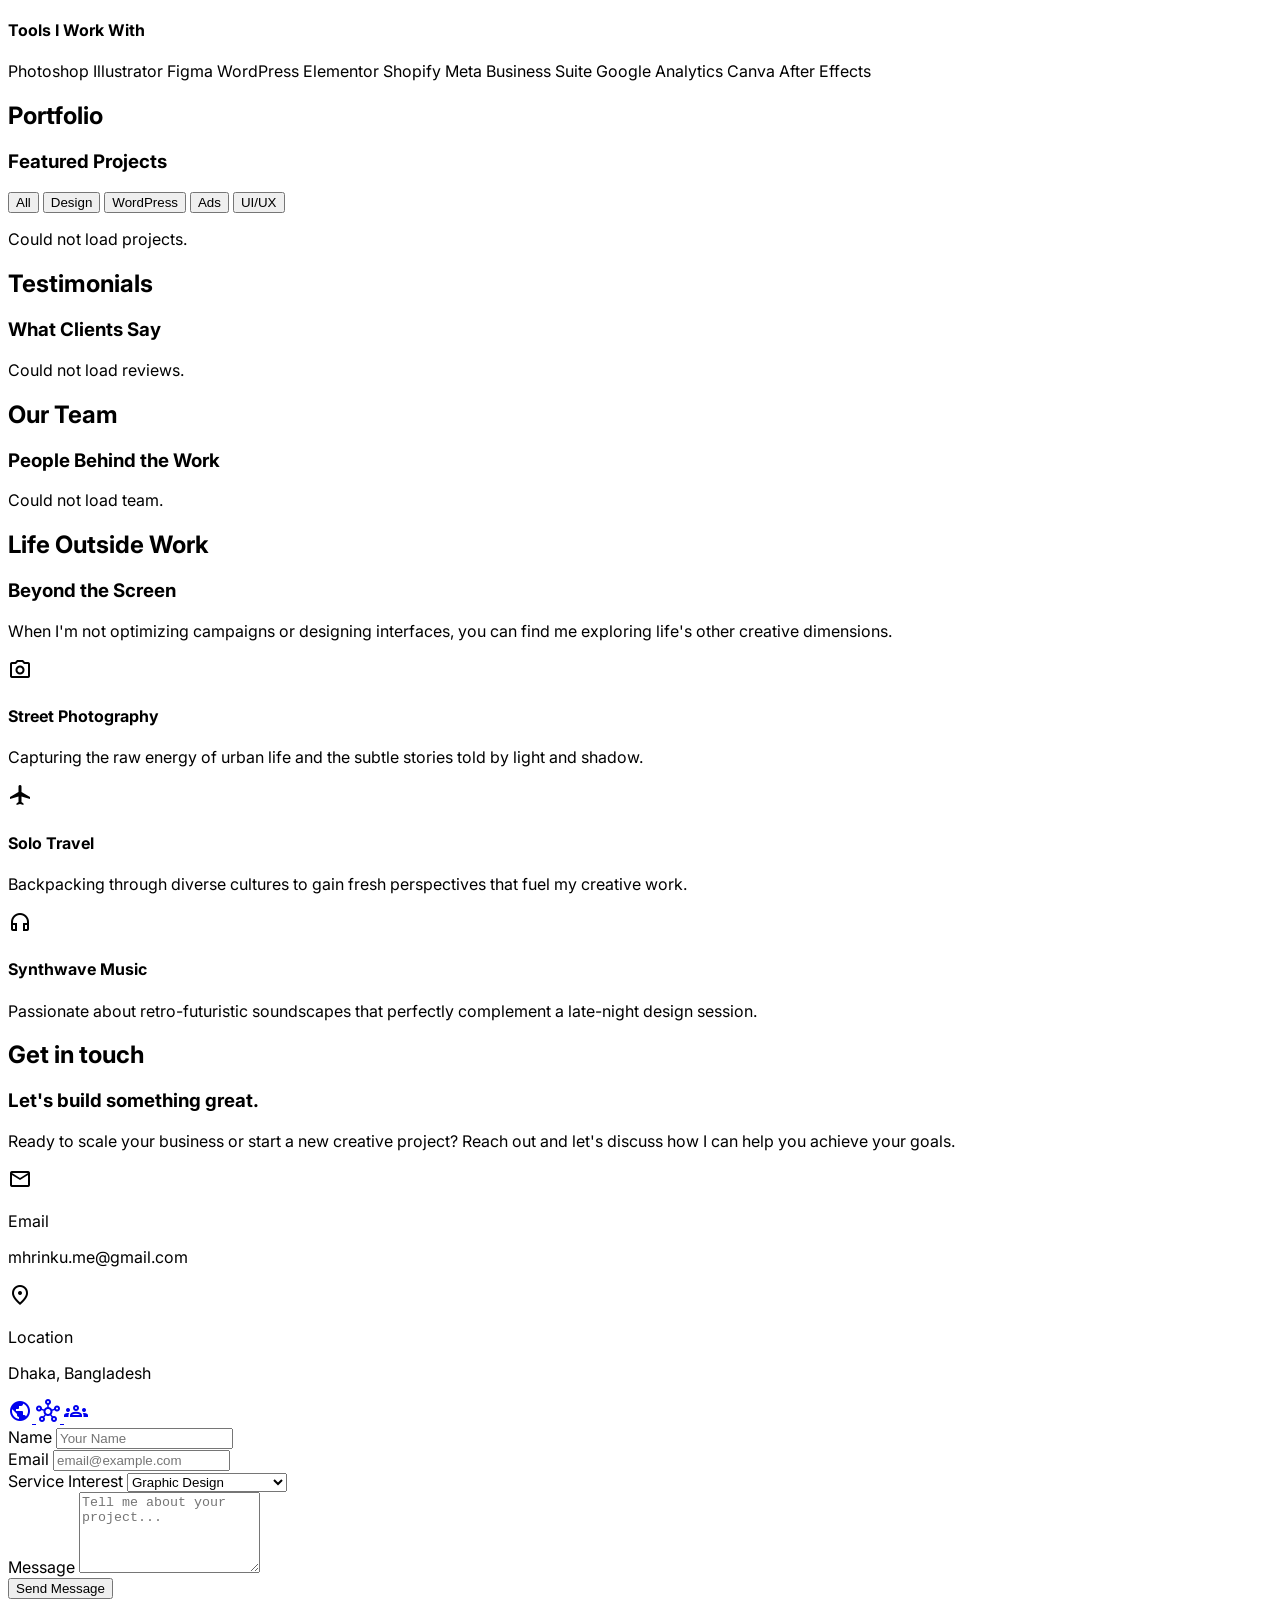
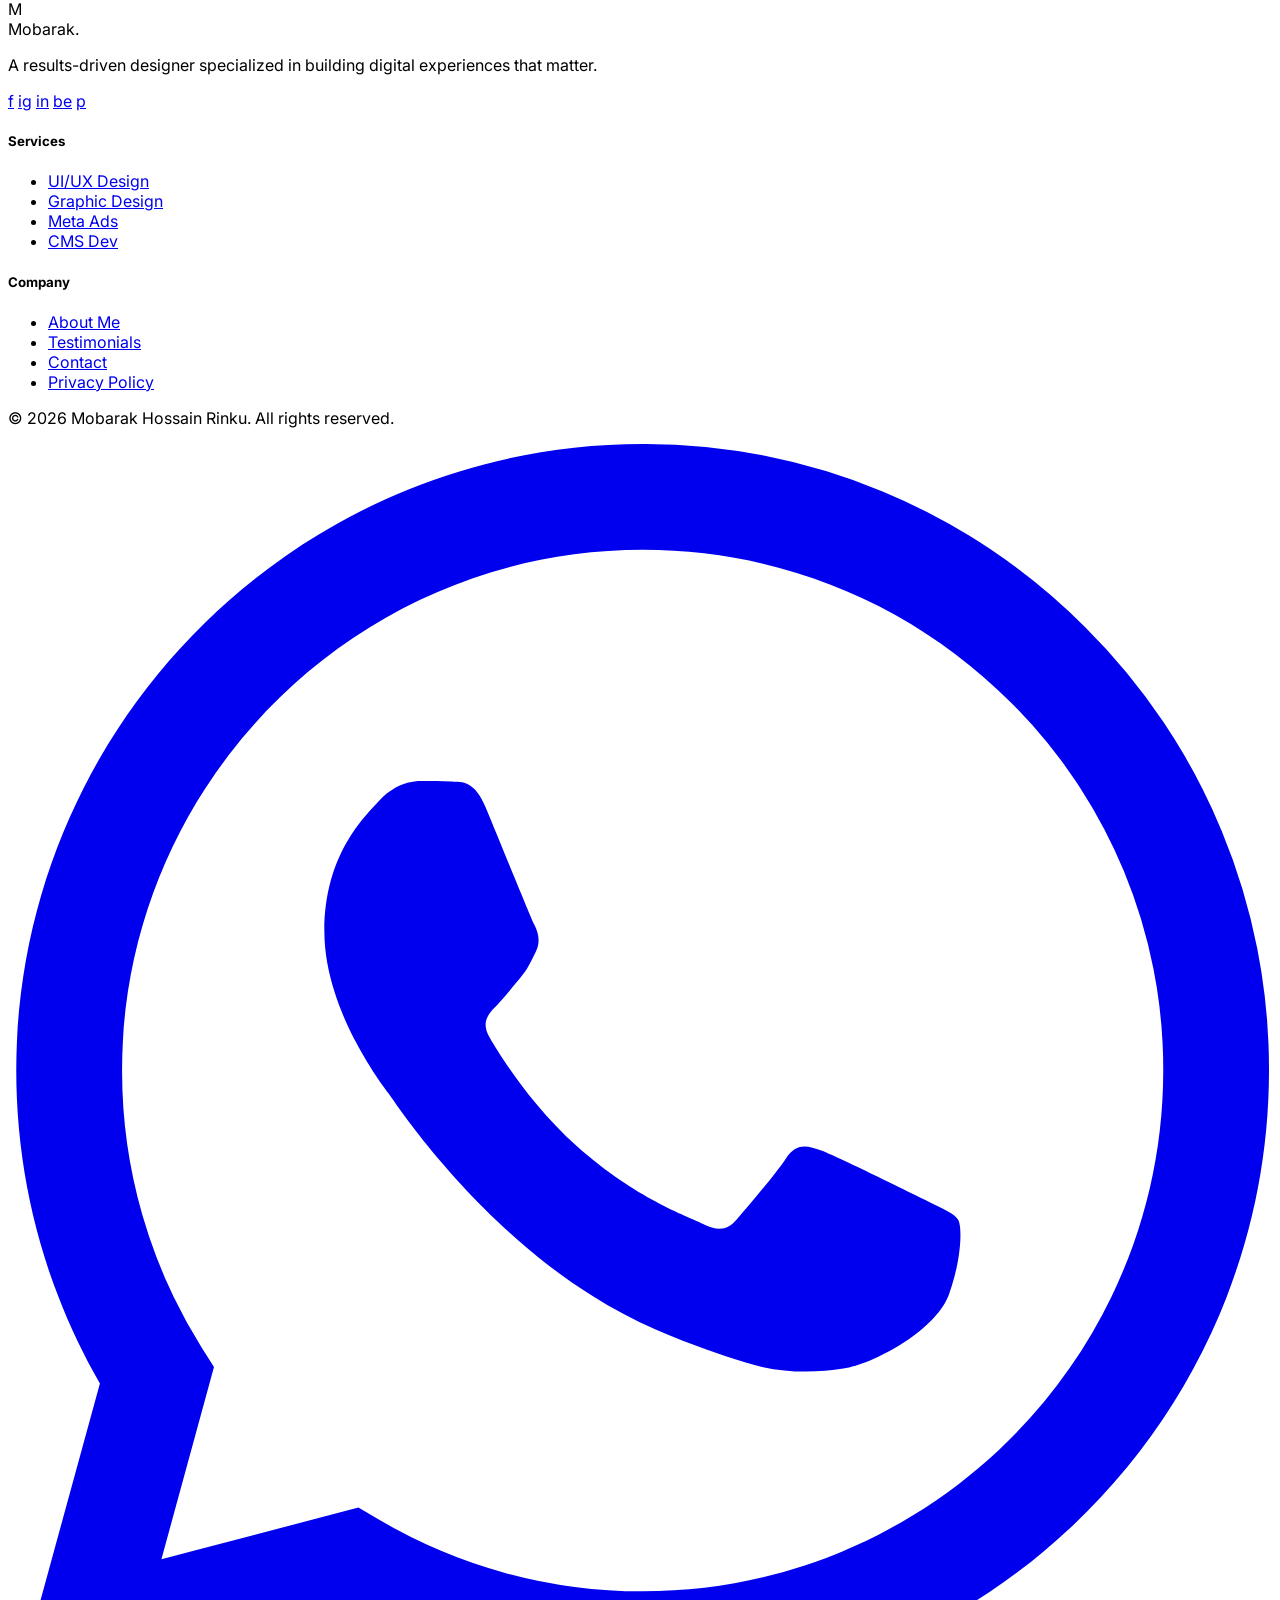
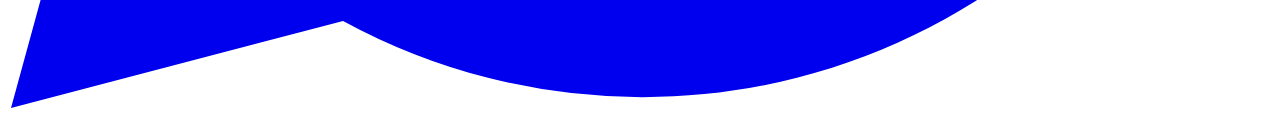
==== commit 3d06ff28: "Simplify footer: drop tagline, center 2026 copyright Co-Authored-By: Claude Opus 5.5 <noreply@anthro" ====
--- a/public/index.html
+++ b/public/index.html
@@ -101,7 +101,7 @@
 <a href="/graphic-design" class="flex items-center gap-3 px-4 py-3 hover:bg-white/5 transition-colors"><span class="material-symbols-outlined text-[#C6A75E] text-lg">brush</span><span class="text-xs uppercase tracking-widest text-[#888888]">Graphic Design</span></a>
 <a href="/ui-design" class="flex items-center gap-3 px-4 py-3 hover:bg-white/5 transition-colors"><span class="material-symbols-outlined text-[#C6A75E] text-lg">layers</span><span class="text-xs uppercase tracking-widest text-[#888888]">UI/UX Design</span></a>
 <a href="/meta-ads" class="flex items-center gap-3 px-4 py-3 hover:bg-white/5 transition-colors"><span class="material-symbols-outlined text-[#C6A75E] text-lg">ads_click</span><span class="text-xs uppercase tracking-widest text-[#888888]">Meta Ads</span></a>
-<a href="/wordpress-dev" class="flex items-center gap-3 px-4 py-3 hover:bg-white/5 transition-colors"><span class="material-symbols-outlined text-[#C6A75E] text-lg">terminal</span><span class="text-xs uppercase tracking-widest text-[#888888]">Web Design</span></a>
+<a href="/wordpress-dev" class="flex items-center gap-3 px-4 py-3 hover:bg-white/5 transition-colors"><span class="material-symbols-outlined text-[#C6A75E] text-lg">terminal</span><span class="text-xs uppercase tracking-widest text-[#888888]">CMS Dev</span></a>
 <a href="/seo" class="flex items-center gap-3 px-4 py-3 hover:bg-white/5 transition-colors"><span class="material-symbols-outlined text-[#C6A75E] text-lg">query_stats</span><span class="text-xs uppercase tracking-widest text-[#888888]">SEO Service</span></a>
 </div></div></div>
 <a class="text-xs uppercase tracking-widest text-[#888888] hover:text-[#EDEDED] transition-colors" href="/#portfolio">Portfolio</a>
@@ -120,7 +120,7 @@
 <a class="text-[#888888] hover:text-white transition-colors flex items-center gap-3" href="/graphic-design"><span class="material-symbols-outlined text-base">brush</span> Graphic Design</a>
 <a class="text-[#888888] hover:text-white transition-colors flex items-center gap-3" href="/ui-design"><span class="material-symbols-outlined text-base">layers</span> UI/UX Design</a>
 <a class="text-[#888888] hover:text-white transition-colors flex items-center gap-3" href="/meta-ads"><span class="material-symbols-outlined text-base">ads_click</span> Meta Ads</a>
-<a class="text-[#888888] hover:text-white transition-colors flex items-center gap-3" href="/wordpress-dev"><span class="material-symbols-outlined text-base">terminal</span> Web Design</a>
+<a class="text-[#888888] hover:text-white transition-colors flex items-center gap-3" href="/wordpress-dev"><span class="material-symbols-outlined text-base">terminal</span> CMS Dev</a>
 <a class="text-[#888888] hover:text-white transition-colors flex items-center gap-3" href="/seo"><span class="material-symbols-outlined text-base">query_stats</span> SEO Service</a>
 </div></div>
 <a class="text-[#888888] hover:text-[#EDEDED] transition-colors pb-2 border-b border-white/5 uppercase text-sm tracking-widest" href="/#portfolio">Portfolio</a>
@@ -227,7 +227,7 @@
                     Mobarak Hossain <span class="text-primary">Rinku.</span>
 </h1>
 <p class="text-xl md:text-2xl font-medium text-slate-400 mb-8 max-w-xl leading-relaxed">
-                    Graphic Designer <span class="text-primary/50">|</span> Web Designer <span class="text-primary/50">|</span> Ads Manager.
+                    Graphic Designer <span class="text-primary/50">|</span> CMS Developer <span class="text-primary/50">|</span> Meta Ads Manager.
                 </p>
 <p class="text-muted text-lg mb-10 max-w-lg">
                     Results-driven design and marketing that scales your business. I bridge the gap between aesthetics and performance.
@@ -253,7 +253,7 @@
 <span class="material-symbols-outlined text-3xl">verified</span>
 </div>
 <div>
-<p class="text-2xl font-black text-white">2+ Years</p>
+<p class="text-2xl font-black text-white">5+ Years</p>
 <p class="text-muted text-sm uppercase font-bold tracking-wider">Experience</p>
 </div>
 </div>
@@ -291,7 +291,7 @@
 <span class="material-symbols-outlined text-4xl">terminal</span>
 </div>
 <div>
-<h4 class="text-2xl font-bold mb-4 group-hover:text-primary transition-colors">Web Design</h4>
+<h4 class="text-2xl font-bold mb-4 group-hover:text-primary transition-colors">CMS Web Design</h4>
 <p class="text-muted leading-relaxed mb-6">Custom, high-performance website development using WordPress / Shopify focused on speed, security, and conversion.</p>
 <ul class="space-y-3 text-sm font-medium"><li class="flex items-center gap-2"><span class="material-symbols-outlined text-primary text-lg">check_circle</span> WordPress / Shopify Dev</li><li class="flex items-center gap-2"><span class="material-symbols-outlined text-primary text-lg">check_circle</span> E-commerce Solutions</li><li class="flex items-center gap-2"><span class="material-symbols-outlined text-primary text-lg">check_circle</span> Speed Optimization</li></ul>
 </div>
@@ -303,7 +303,7 @@
 <span class="material-symbols-outlined text-4xl">ads_click</span>
 </div>
 <div>
-<h4 class="text-2xl font-bold mb-4 group-hover:text-primary transition-colors">Ads Management</h4>
+<h4 class="text-2xl font-bold mb-4 group-hover:text-primary transition-colors">Meta Ads Management</h4>
 <p class="text-muted leading-relaxed mb-6">Data-driven ad campaigns designed to maximize ROI through precise targeting and optimization.</p>
 <ul class="space-y-3 text-sm font-medium">
 <li class="flex items-center gap-2"><span class="material-symbols-outlined text-primary text-lg">check_circle</span> Campaign Strategy</li>
@@ -363,7 +363,7 @@
       </div>
       <div class="flex items-center gap-2 text-slate-300">
         <span class="material-symbols-outlined text-primary">verified</span>
-        <span>2+ Years Experience</span>
+        <span>5+ Years Experience</span>
       </div>
     </div>
     <div class="flex flex-wrap gap-4 pt-4">
@@ -412,7 +412,7 @@
 <section class="py-12 bg-primary/5 border-y border-primary/10">
   <div class="max-w-7xl mx-auto px-6 grid grid-cols-2 md:grid-cols-4 gap-12 text-center">
     <div>
-      <p class="text-5xl font-black text-white mb-2">2+</p>
+      <p class="text-5xl font-black text-white mb-2">5+</p>
       <p class="text-primary font-bold uppercase tracking-widest text-xs">Years Experience</p>
     </div>
     <div>
@@ -448,7 +448,7 @@
       </div>
       <div class="bg-surface border border-white/5 p-8 rounded-2xl hover:border-primary/30 transition-all duration-300">
         <span class="inline-block px-3 py-1 rounded-full bg-slate-800 text-slate-400 font-bold text-sm mb-3">2021 - Present</span>
-        <h4 class="text-2xl font-bold mt-1">Web Designer</h4>
+        <h4 class="text-2xl font-bold mt-1">CMS Developer</h4>
         <p class="text-slate-400 mt-3 leading-relaxed">Developing custom, SEO-optimized business websites and landing pages using Elementor and custom CSS.</p>
       </div>
       <div class="bg-surface border border-white/5 p-8 rounded-2xl hover:border-primary/30 transition-all duration-300">
@@ -482,7 +482,7 @@
         </div>
         <div>
           <div class="flex justify-between mb-3">
-            <span class="font-bold flex items-center gap-2"><span class="material-symbols-outlined text-primary text-xl">ads_click</span> Ads Strategy</span>
+            <span class="font-bold flex items-center gap-2"><span class="material-symbols-outlined text-primary text-xl">ads_click</span> Meta Ads Strategy</span>
             <span class="text-primary font-black text-lg">90%</span>
           </div>
           <div class="h-3 w-full bg-slate-800 rounded-full overflow-hidden">
@@ -503,7 +503,7 @@
       <div class="space-y-10">
         <div>
           <div class="flex justify-between mb-3">
-            <span class="font-bold flex items-center gap-2"><span class="material-symbols-outlined text-primary text-xl">code</span> Web Design</span>
+            <span class="font-bold flex items-center gap-2"><span class="material-symbols-outlined text-primary text-xl">code</span> CMS Development</span>
             <span class="text-primary font-black text-lg">88%</span>
           </div>
           <div class="h-3 w-full bg-slate-800 rounded-full overflow-hidden">
@@ -718,6 +718,58 @@
 })();
 </script>
 
+<!-- Our Team Section -->
+<section class="py-14 bg-background-dark" id="team">
+<div class="max-w-7xl mx-auto px-6">
+<div class="mb-10 text-center">
+<h2 class="text-primary font-bold tracking-widest uppercase text-sm mb-3">Our Team</h2>
+<h3 class="text-4xl md:text-5xl font-black text-white">People Behind the Work</h3>
+</div>
+<div id="team-grid" class="grid grid-cols-1 md:grid-cols-2 lg:grid-cols-4 gap-8">
+  <div class="text-muted text-center py-10 col-span-full">Loading team...</div>
+</div>
+</div>
+</section>
+<script>
+(async function() {
+  try {
+    const res = await fetch('/api/team');
+    const members = await res.json();
+    const grid = document.getElementById('team-grid');
+    if (!Array.isArray(members) || members.length === 0) {
+      grid.innerHTML = '<p class="text-muted text-center col-span-full py-10">No team members yet.</p>';
+      return;
+    }
+    grid.innerHTML = members.map(member => {
+      const photoUrl = member.photo_url && !window.isBlockedAssetUrl?.(member.photo_url) ? member.photo_url : '';
+      return `
+      <a href="/team/${member.id}" class="bg-surface border border-white/5 rounded-2xl overflow-hidden group hover:border-primary/30 transition-all duration-300 hover:-translate-y-1 block no-underline">
+        <div class="aspect-[4/5] bg-primary/5 overflow-hidden relative">
+          ${photoUrl
+            ? `<img src="${photoUrl}" alt="${member.name}" class="w-full h-full object-cover group-hover:scale-105 transition-transform duration-500"/>`
+            : `<div class="w-full h-full flex items-center justify-center text-primary text-6xl font-black">${member.name?.charAt(0) || '?'}</div>`
+          }
+          <div class="absolute inset-0 bg-background-dark/70 opacity-0 group-hover:opacity-100 transition-opacity duration-300 flex items-center justify-center">
+            <span class="flex items-center gap-2 text-white font-bold text-sm bg-primary px-5 py-2.5 rounded-xl">
+              <span class="material-symbols-outlined text-base">person</span>
+              View Profile
+            </span>
+          </div>
+        </div>
+        <div class="p-6">
+          <p class="text-primary text-xs font-bold uppercase tracking-widest mb-2">${member.role || ''}</p>
+          <h4 class="text-xl font-black text-white mb-3 group-hover:text-primary transition-colors">${member.name}</h4>
+          <p class="text-muted text-sm leading-relaxed line-clamp-2">${member.bio || ''}</p>
+        </div>
+      </a>
+    `;
+    }).join('');
+  } catch(e) {
+    document.getElementById('team-grid').innerHTML = '<p class="text-muted text-center col-span-full">Could not load team.</p>';
+  }
+})();
+</script>
+
 <!-- Beyond the Screen -->
 <section class="py-14">
   <div class="max-w-7xl mx-auto px-6">
@@ -771,7 +823,7 @@
 </div>
 <div>
 <p class="text-muted text-xs uppercase font-bold tracking-widest mb-1">Email</p>
-<p class="text-white font-bold text-lg">contact@mhrinku.com</p>
+<p class="text-white font-bold text-lg">mhrinku.me@gmail.com</p>
 </div>
 </div>
 <div class="flex items-center gap-6 group">
@@ -812,8 +864,8 @@
 <label class="text-sm font-bold text-slate-300 ml-1">Service Interest</label>
 <select id="cf-service" class="w-full bg-background-dark border border-white/10 rounded-xl focus:border-primary focus:ring-1 focus:ring-primary text-white p-4 appearance-none outline-none">
 <option>Graphic Design</option>
-<option>Web Design</option>
-<option>Ads Management</option>
+<option>CMS Development</option>
+<option>Meta Ads Management</option>
 <option>Full Package</option>
 </select>
 </div>
@@ -914,7 +966,7 @@
                     <li><a class="hover:text-primary transition-colors" href="/ui-design">UI/UX Design</a></li>
                     <li><a class="hover:text-primary transition-colors" href="/graphic-design">Graphic Design</a></li>
                     <li><a class="hover:text-primary transition-colors" href="/meta-ads">Meta Ads</a></li>
-                    <li><a class="hover:text-primary transition-colors" href="/wordpress-dev">Web Design</a></li>
+                    <li><a class="hover:text-primary transition-colors" href="/wordpress-dev">CMS Dev</a></li>
                                     </ul>
             </div>
             <div>
@@ -927,9 +979,8 @@
                 </ul>
             </div>
         </div>
-        <div class="pt-8 border-t border-slate-200 dark:border-slate-800 flex flex-col md:flex-row justify-between items-center gap-4 text-sm text-slate-500">
+        <div class="pt-8 border-t border-slate-200 dark:border-slate-800 text-center text-sm text-slate-500">
             <p>© 2026 Mobarak Hossain Rinku. All rights reserved.</p>
-            <p>Designed with passion and precision.</p>
         </div>
     </div>
 </footer>
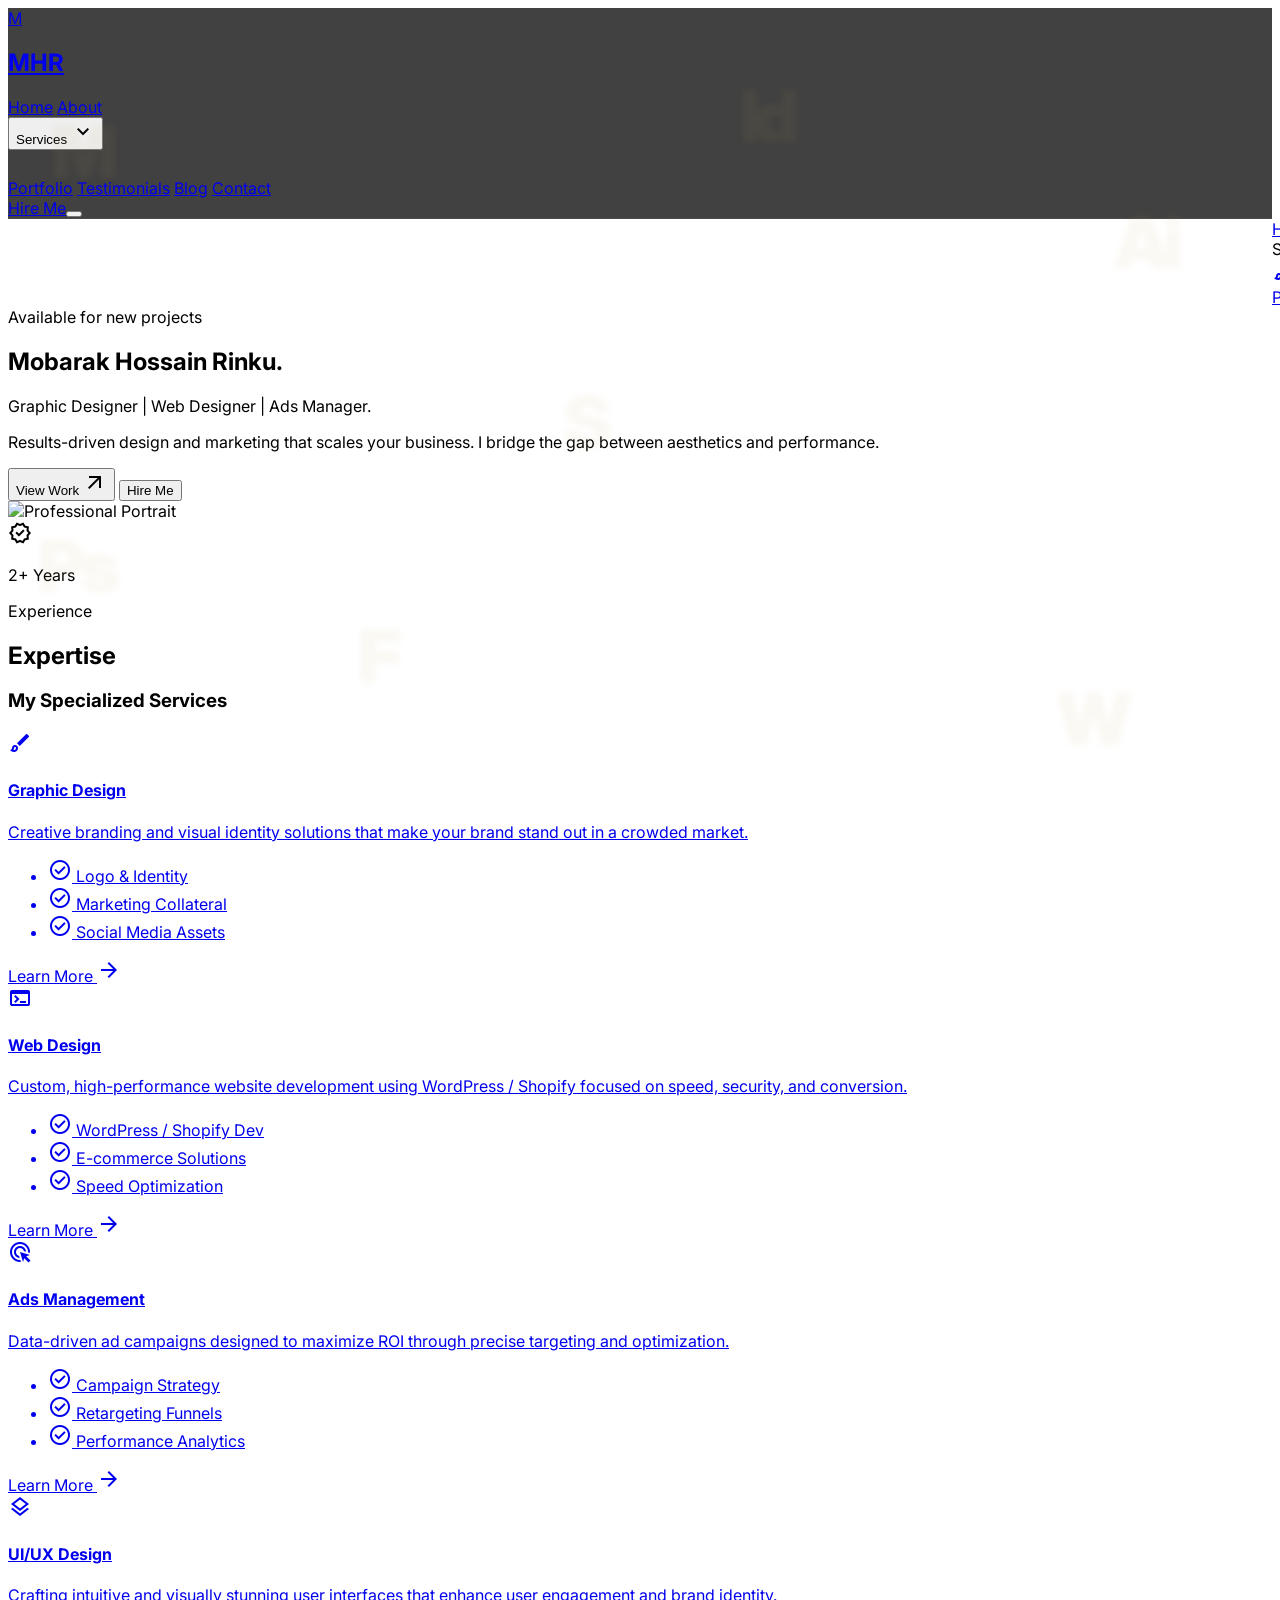
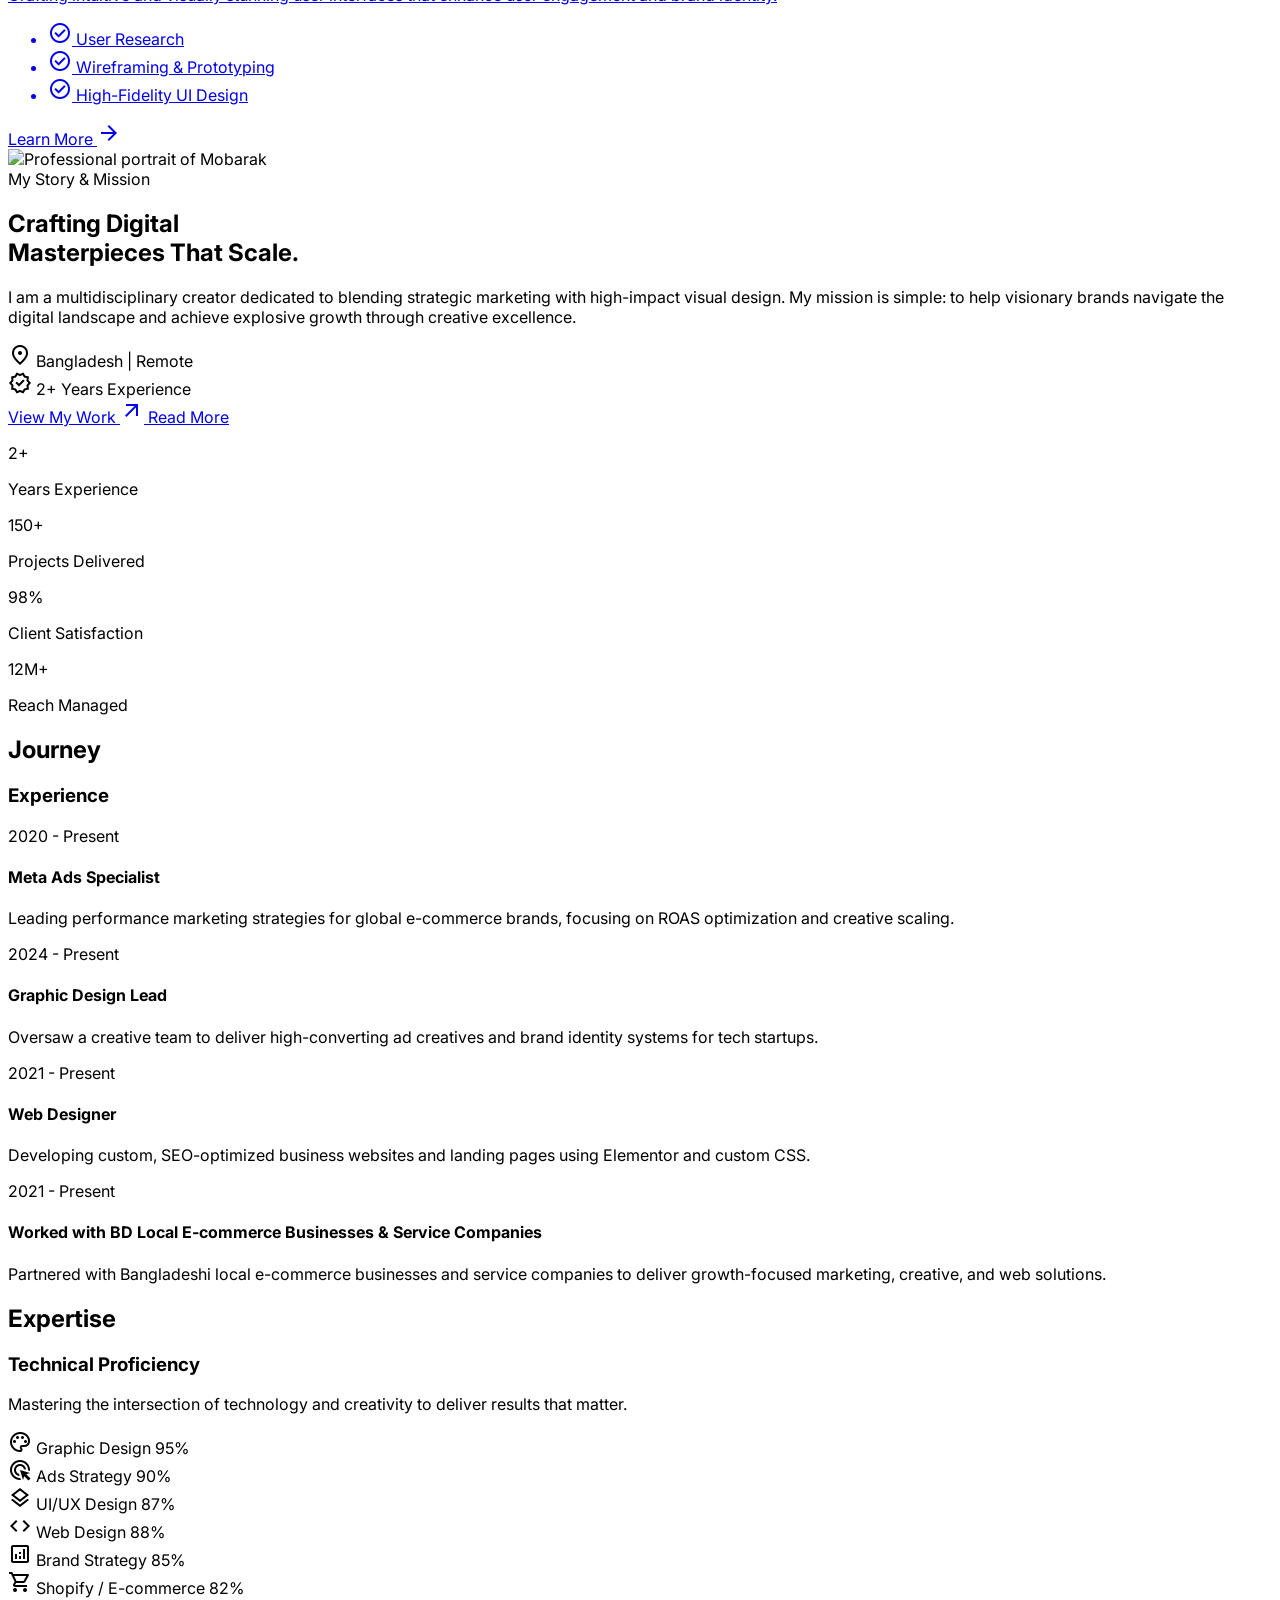
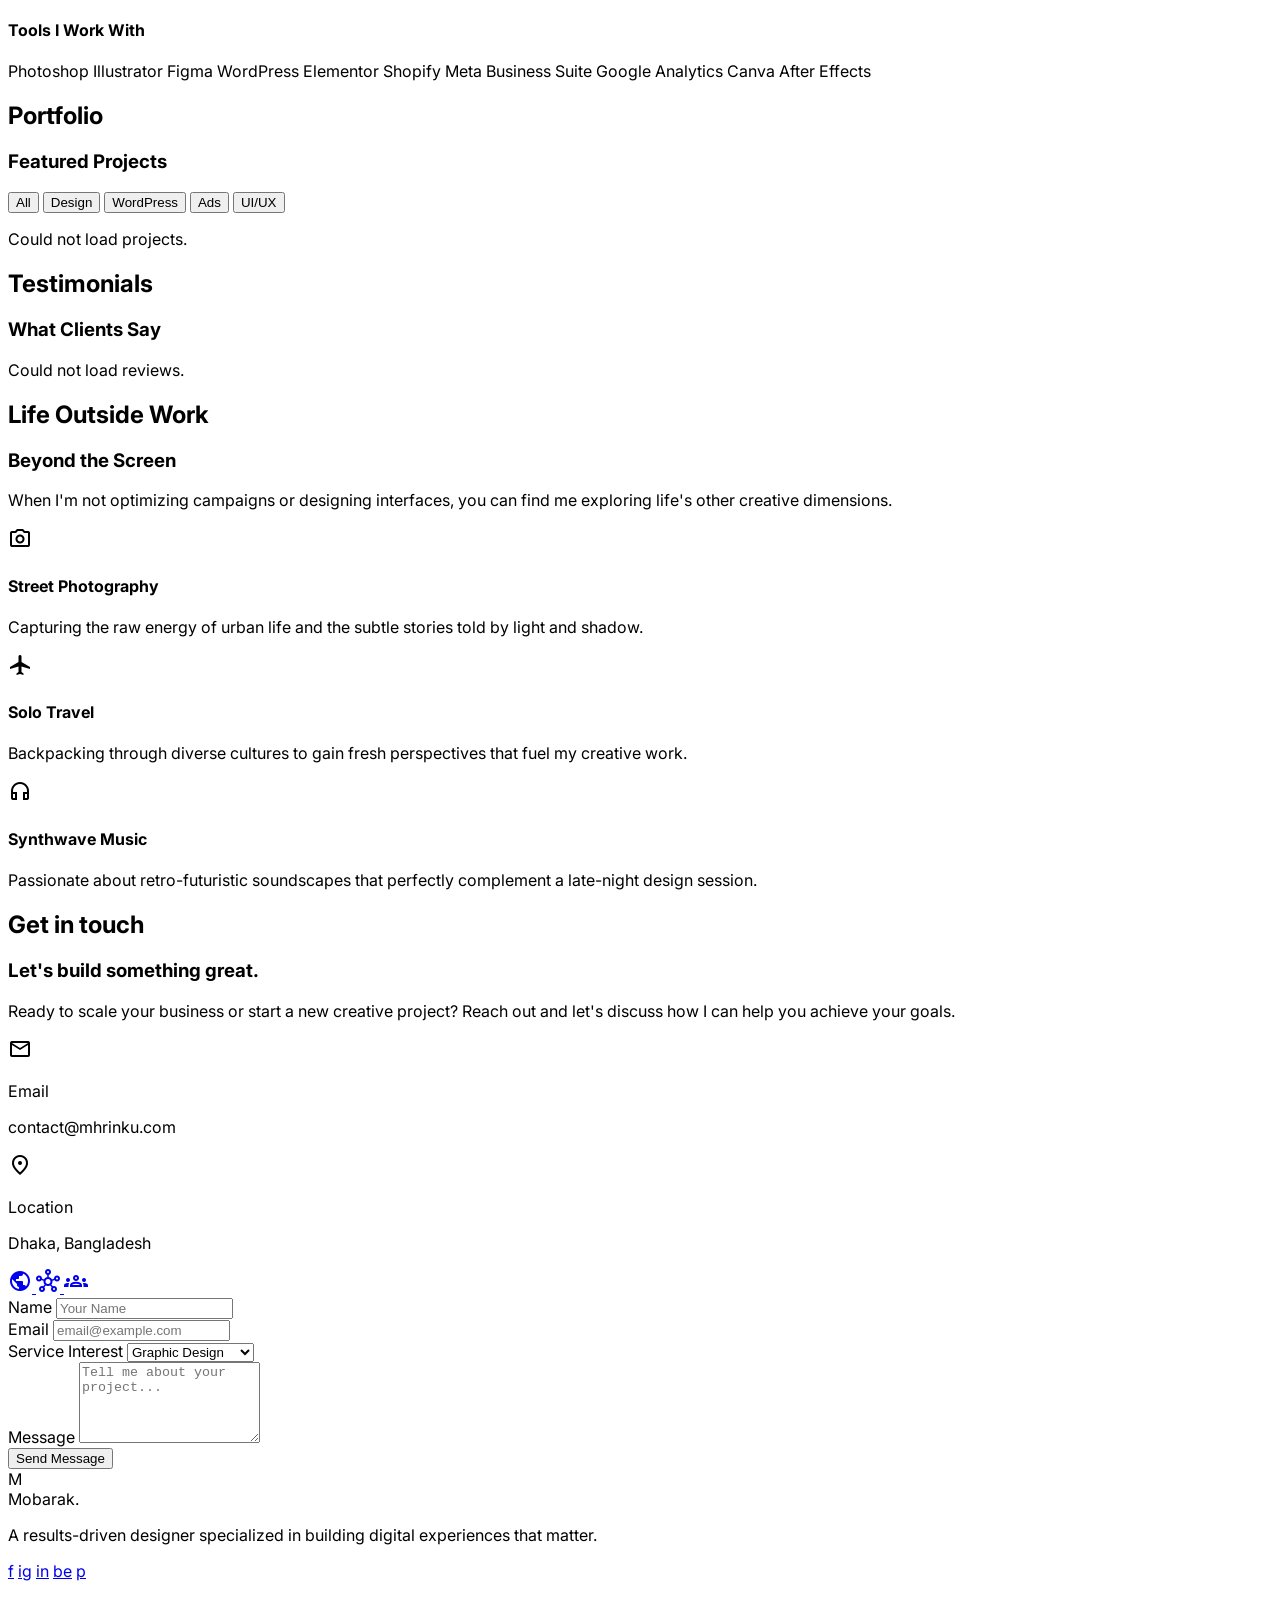
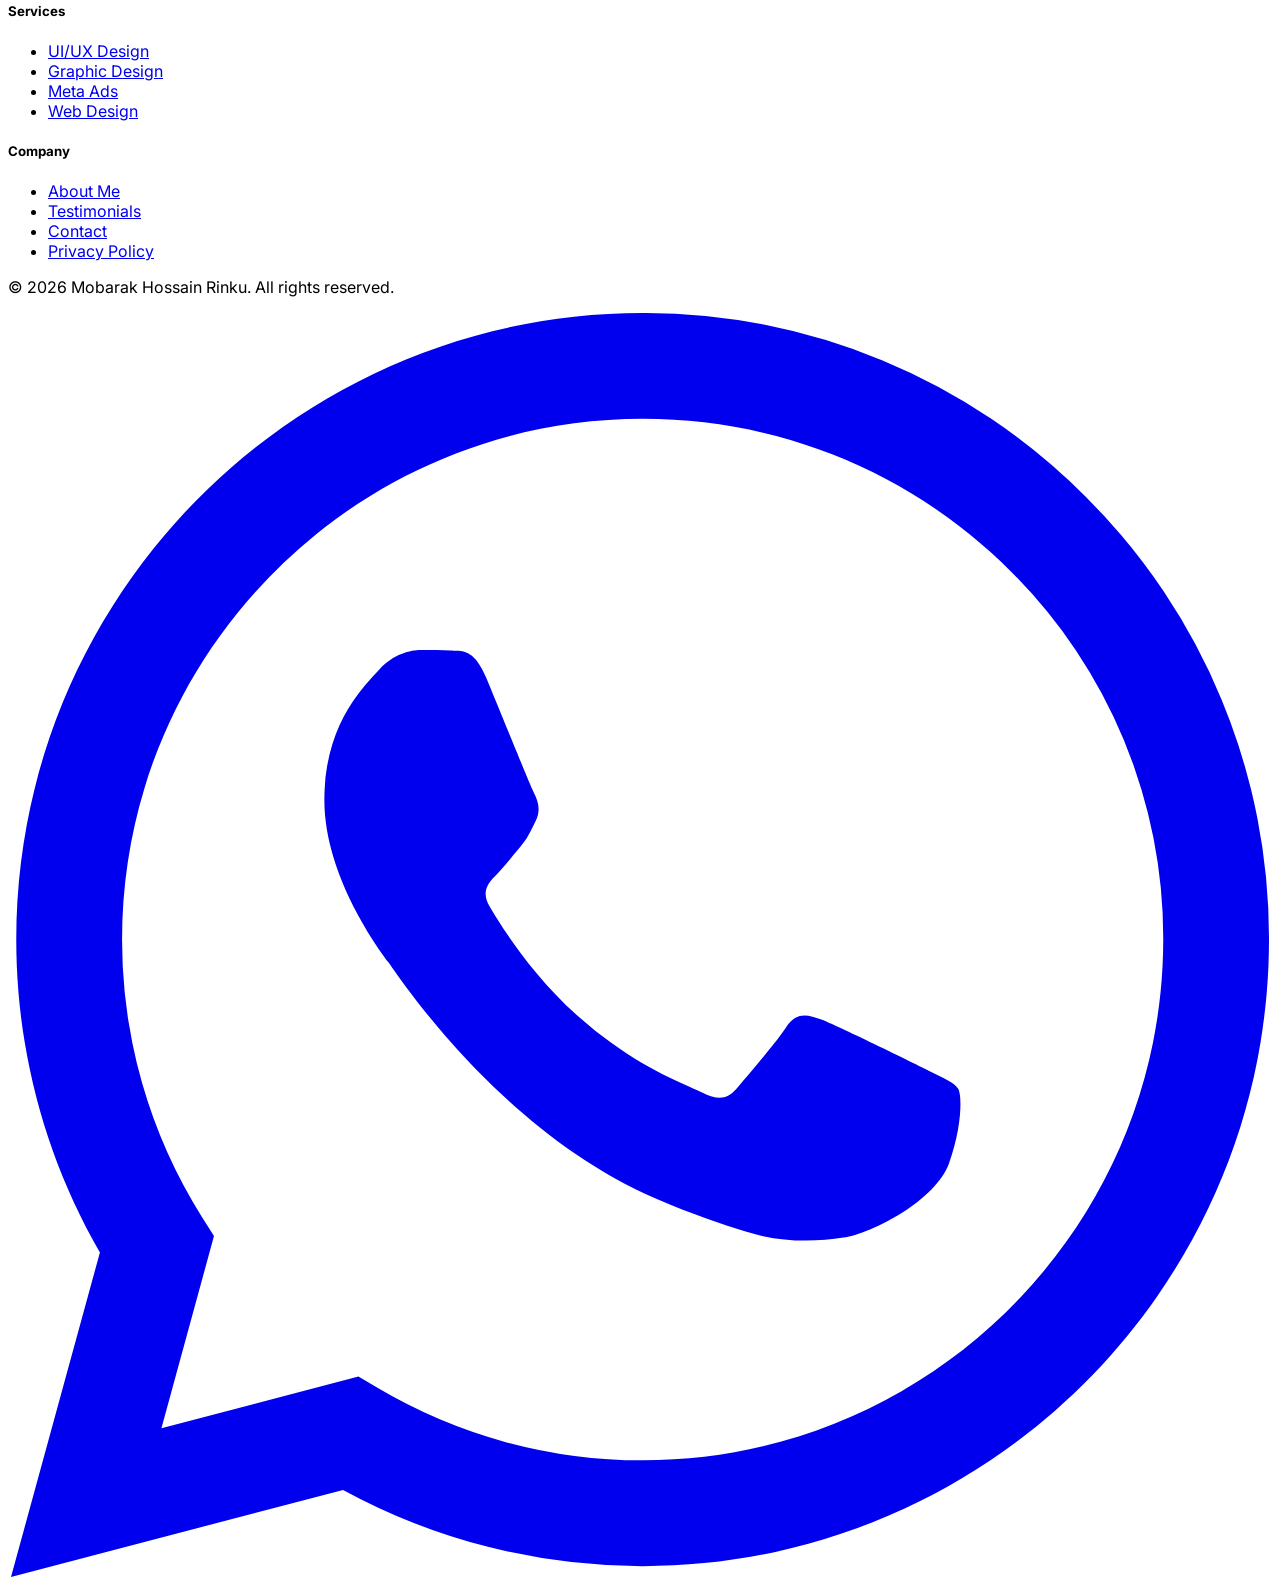
==== commit e54b7b88: "Footer: drop tagline and NAP row, center 2026 copyright Co-Authored-By: Claude Opus 5.5 <noreply@ant" ====
--- a/public/index.html
+++ b/public/index.html
@@ -101,7 +101,7 @@
 <a href="/graphic-design" class="flex items-center gap-3 px-4 py-3 hover:bg-white/5 transition-colors"><span class="material-symbols-outlined text-[#C6A75E] text-lg">brush</span><span class="text-xs uppercase tracking-widest text-[#888888]">Graphic Design</span></a>
 <a href="/ui-design" class="flex items-center gap-3 px-4 py-3 hover:bg-white/5 transition-colors"><span class="material-symbols-outlined text-[#C6A75E] text-lg">layers</span><span class="text-xs uppercase tracking-widest text-[#888888]">UI/UX Design</span></a>
 <a href="/meta-ads" class="flex items-center gap-3 px-4 py-3 hover:bg-white/5 transition-colors"><span class="material-symbols-outlined text-[#C6A75E] text-lg">ads_click</span><span class="text-xs uppercase tracking-widest text-[#888888]">Meta Ads</span></a>
-<a href="/wordpress-dev" class="flex items-center gap-3 px-4 py-3 hover:bg-white/5 transition-colors"><span class="material-symbols-outlined text-[#C6A75E] text-lg">terminal</span><span class="text-xs uppercase tracking-widest text-[#888888]">CMS Dev</span></a>
+<a href="/wordpress-dev" class="flex items-center gap-3 px-4 py-3 hover:bg-white/5 transition-colors"><span class="material-symbols-outlined text-[#C6A75E] text-lg">terminal</span><span class="text-xs uppercase tracking-widest text-[#888888]">Web Design</span></a>
 <a href="/seo" class="flex items-center gap-3 px-4 py-3 hover:bg-white/5 transition-colors"><span class="material-symbols-outlined text-[#C6A75E] text-lg">query_stats</span><span class="text-xs uppercase tracking-widest text-[#888888]">SEO Service</span></a>
 </div></div></div>
 <a class="text-xs uppercase tracking-widest text-[#888888] hover:text-[#EDEDED] transition-colors" href="/#portfolio">Portfolio</a>
@@ -120,7 +120,7 @@
 <a class="text-[#888888] hover:text-white transition-colors flex items-center gap-3" href="/graphic-design"><span class="material-symbols-outlined text-base">brush</span> Graphic Design</a>
 <a class="text-[#888888] hover:text-white transition-colors flex items-center gap-3" href="/ui-design"><span class="material-symbols-outlined text-base">layers</span> UI/UX Design</a>
 <a class="text-[#888888] hover:text-white transition-colors flex items-center gap-3" href="/meta-ads"><span class="material-symbols-outlined text-base">ads_click</span> Meta Ads</a>
-<a class="text-[#888888] hover:text-white transition-colors flex items-center gap-3" href="/wordpress-dev"><span class="material-symbols-outlined text-base">terminal</span> CMS Dev</a>
+<a class="text-[#888888] hover:text-white transition-colors flex items-center gap-3" href="/wordpress-dev"><span class="material-symbols-outlined text-base">terminal</span> Web Design</a>
 <a class="text-[#888888] hover:text-white transition-colors flex items-center gap-3" href="/seo"><span class="material-symbols-outlined text-base">query_stats</span> SEO Service</a>
 </div></div>
 <a class="text-[#888888] hover:text-[#EDEDED] transition-colors pb-2 border-b border-white/5 uppercase text-sm tracking-widest" href="/#portfolio">Portfolio</a>
@@ -227,7 +227,7 @@
                     Mobarak Hossain <span class="text-primary">Rinku.</span>
 </h1>
 <p class="text-xl md:text-2xl font-medium text-slate-400 mb-8 max-w-xl leading-relaxed">
-                    Graphic Designer <span class="text-primary/50">|</span> CMS Developer <span class="text-primary/50">|</span> Meta Ads Manager.
+                    Graphic Designer <span class="text-primary/50">|</span> Web Designer <span class="text-primary/50">|</span> Ads Manager.
                 </p>
 <p class="text-muted text-lg mb-10 max-w-lg">
                     Results-driven design and marketing that scales your business. I bridge the gap between aesthetics and performance.
@@ -253,7 +253,7 @@
 <span class="material-symbols-outlined text-3xl">verified</span>
 </div>
 <div>
-<p class="text-2xl font-black text-white">5+ Years</p>
+<p class="text-2xl font-black text-white">2+ Years</p>
 <p class="text-muted text-sm uppercase font-bold tracking-wider">Experience</p>
 </div>
 </div>
@@ -291,7 +291,7 @@
 <span class="material-symbols-outlined text-4xl">terminal</span>
 </div>
 <div>
-<h4 class="text-2xl font-bold mb-4 group-hover:text-primary transition-colors">CMS Web Design</h4>
+<h4 class="text-2xl font-bold mb-4 group-hover:text-primary transition-colors">Web Design</h4>
 <p class="text-muted leading-relaxed mb-6">Custom, high-performance website development using WordPress / Shopify focused on speed, security, and conversion.</p>
 <ul class="space-y-3 text-sm font-medium"><li class="flex items-center gap-2"><span class="material-symbols-outlined text-primary text-lg">check_circle</span> WordPress / Shopify Dev</li><li class="flex items-center gap-2"><span class="material-symbols-outlined text-primary text-lg">check_circle</span> E-commerce Solutions</li><li class="flex items-center gap-2"><span class="material-symbols-outlined text-primary text-lg">check_circle</span> Speed Optimization</li></ul>
 </div>
@@ -303,7 +303,7 @@
 <span class="material-symbols-outlined text-4xl">ads_click</span>
 </div>
 <div>
-<h4 class="text-2xl font-bold mb-4 group-hover:text-primary transition-colors">Meta Ads Management</h4>
+<h4 class="text-2xl font-bold mb-4 group-hover:text-primary transition-colors">Ads Management</h4>
 <p class="text-muted leading-relaxed mb-6">Data-driven ad campaigns designed to maximize ROI through precise targeting and optimization.</p>
 <ul class="space-y-3 text-sm font-medium">
 <li class="flex items-center gap-2"><span class="material-symbols-outlined text-primary text-lg">check_circle</span> Campaign Strategy</li>
@@ -363,7 +363,7 @@
       </div>
       <div class="flex items-center gap-2 text-slate-300">
         <span class="material-symbols-outlined text-primary">verified</span>
-        <span>5+ Years Experience</span>
+        <span>2+ Years Experience</span>
       </div>
     </div>
     <div class="flex flex-wrap gap-4 pt-4">
@@ -412,7 +412,7 @@
 <section class="py-12 bg-primary/5 border-y border-primary/10">
   <div class="max-w-7xl mx-auto px-6 grid grid-cols-2 md:grid-cols-4 gap-12 text-center">
     <div>
-      <p class="text-5xl font-black text-white mb-2">5+</p>
+      <p class="text-5xl font-black text-white mb-2">2+</p>
       <p class="text-primary font-bold uppercase tracking-widest text-xs">Years Experience</p>
     </div>
     <div>
@@ -448,7 +448,7 @@
       </div>
       <div class="bg-surface border border-white/5 p-8 rounded-2xl hover:border-primary/30 transition-all duration-300">
         <span class="inline-block px-3 py-1 rounded-full bg-slate-800 text-slate-400 font-bold text-sm mb-3">2021 - Present</span>
-        <h4 class="text-2xl font-bold mt-1">CMS Developer</h4>
+        <h4 class="text-2xl font-bold mt-1">Web Designer</h4>
         <p class="text-slate-400 mt-3 leading-relaxed">Developing custom, SEO-optimized business websites and landing pages using Elementor and custom CSS.</p>
       </div>
       <div class="bg-surface border border-white/5 p-8 rounded-2xl hover:border-primary/30 transition-all duration-300">
@@ -482,7 +482,7 @@
         </div>
         <div>
           <div class="flex justify-between mb-3">
-            <span class="font-bold flex items-center gap-2"><span class="material-symbols-outlined text-primary text-xl">ads_click</span> Meta Ads Strategy</span>
+            <span class="font-bold flex items-center gap-2"><span class="material-symbols-outlined text-primary text-xl">ads_click</span> Ads Strategy</span>
             <span class="text-primary font-black text-lg">90%</span>
           </div>
           <div class="h-3 w-full bg-slate-800 rounded-full overflow-hidden">
@@ -503,7 +503,7 @@
       <div class="space-y-10">
         <div>
           <div class="flex justify-between mb-3">
-            <span class="font-bold flex items-center gap-2"><span class="material-symbols-outlined text-primary text-xl">code</span> CMS Development</span>
+            <span class="font-bold flex items-center gap-2"><span class="material-symbols-outlined text-primary text-xl">code</span> Web Design</span>
             <span class="text-primary font-black text-lg">88%</span>
           </div>
           <div class="h-3 w-full bg-slate-800 rounded-full overflow-hidden">
@@ -718,58 +718,6 @@
 })();
 </script>
 
-<!-- Our Team Section -->
-<section class="py-14 bg-background-dark" id="team">
-<div class="max-w-7xl mx-auto px-6">
-<div class="mb-10 text-center">
-<h2 class="text-primary font-bold tracking-widest uppercase text-sm mb-3">Our Team</h2>
-<h3 class="text-4xl md:text-5xl font-black text-white">People Behind the Work</h3>
-</div>
-<div id="team-grid" class="grid grid-cols-1 md:grid-cols-2 lg:grid-cols-4 gap-8">
-  <div class="text-muted text-center py-10 col-span-full">Loading team...</div>
-</div>
-</div>
-</section>
-<script>
-(async function() {
-  try {
-    const res = await fetch('/api/team');
-    const members = await res.json();
-    const grid = document.getElementById('team-grid');
-    if (!Array.isArray(members) || members.length === 0) {
-      grid.innerHTML = '<p class="text-muted text-center col-span-full py-10">No team members yet.</p>';
-      return;
-    }
-    grid.innerHTML = members.map(member => {
-      const photoUrl = member.photo_url && !window.isBlockedAssetUrl?.(member.photo_url) ? member.photo_url : '';
-      return `
-      <a href="/team/${member.id}" class="bg-surface border border-white/5 rounded-2xl overflow-hidden group hover:border-primary/30 transition-all duration-300 hover:-translate-y-1 block no-underline">
-        <div class="aspect-[4/5] bg-primary/5 overflow-hidden relative">
-          ${photoUrl
-            ? `<img src="${photoUrl}" alt="${member.name}" class="w-full h-full object-cover group-hover:scale-105 transition-transform duration-500"/>`
-            : `<div class="w-full h-full flex items-center justify-center text-primary text-6xl font-black">${member.name?.charAt(0) || '?'}</div>`
-          }
-          <div class="absolute inset-0 bg-background-dark/70 opacity-0 group-hover:opacity-100 transition-opacity duration-300 flex items-center justify-center">
-            <span class="flex items-center gap-2 text-white font-bold text-sm bg-primary px-5 py-2.5 rounded-xl">
-              <span class="material-symbols-outlined text-base">person</span>
-              View Profile
-            </span>
-          </div>
-        </div>
-        <div class="p-6">
-          <p class="text-primary text-xs font-bold uppercase tracking-widest mb-2">${member.role || ''}</p>
-          <h4 class="text-xl font-black text-white mb-3 group-hover:text-primary transition-colors">${member.name}</h4>
-          <p class="text-muted text-sm leading-relaxed line-clamp-2">${member.bio || ''}</p>
-        </div>
-      </a>
-    `;
-    }).join('');
-  } catch(e) {
-    document.getElementById('team-grid').innerHTML = '<p class="text-muted text-center col-span-full">Could not load team.</p>';
-  }
-})();
-</script>
-
 <!-- Beyond the Screen -->
 <section class="py-14">
   <div class="max-w-7xl mx-auto px-6">
@@ -823,7 +771,7 @@
 </div>
 <div>
 <p class="text-muted text-xs uppercase font-bold tracking-widest mb-1">Email</p>
-<p class="text-white font-bold text-lg">mhrinku.me@gmail.com</p>
+<p class="text-white font-bold text-lg">contact@mhrinku.com</p>
 </div>
 </div>
 <div class="flex items-center gap-6 group">
@@ -864,8 +812,8 @@
 <label class="text-sm font-bold text-slate-300 ml-1">Service Interest</label>
 <select id="cf-service" class="w-full bg-background-dark border border-white/10 rounded-xl focus:border-primary focus:ring-1 focus:ring-primary text-white p-4 appearance-none outline-none">
 <option>Graphic Design</option>
-<option>CMS Development</option>
-<option>Meta Ads Management</option>
+<option>Web Design</option>
+<option>Ads Management</option>
 <option>Full Package</option>
 </select>
 </div>
@@ -966,7 +914,7 @@
                     <li><a class="hover:text-primary transition-colors" href="/ui-design">UI/UX Design</a></li>
                     <li><a class="hover:text-primary transition-colors" href="/graphic-design">Graphic Design</a></li>
                     <li><a class="hover:text-primary transition-colors" href="/meta-ads">Meta Ads</a></li>
-                    <li><a class="hover:text-primary transition-colors" href="/wordpress-dev">CMS Dev</a></li>
+                    <li><a class="hover:text-primary transition-colors" href="/wordpress-dev">Web Design</a></li>
                                     </ul>
             </div>
             <div>
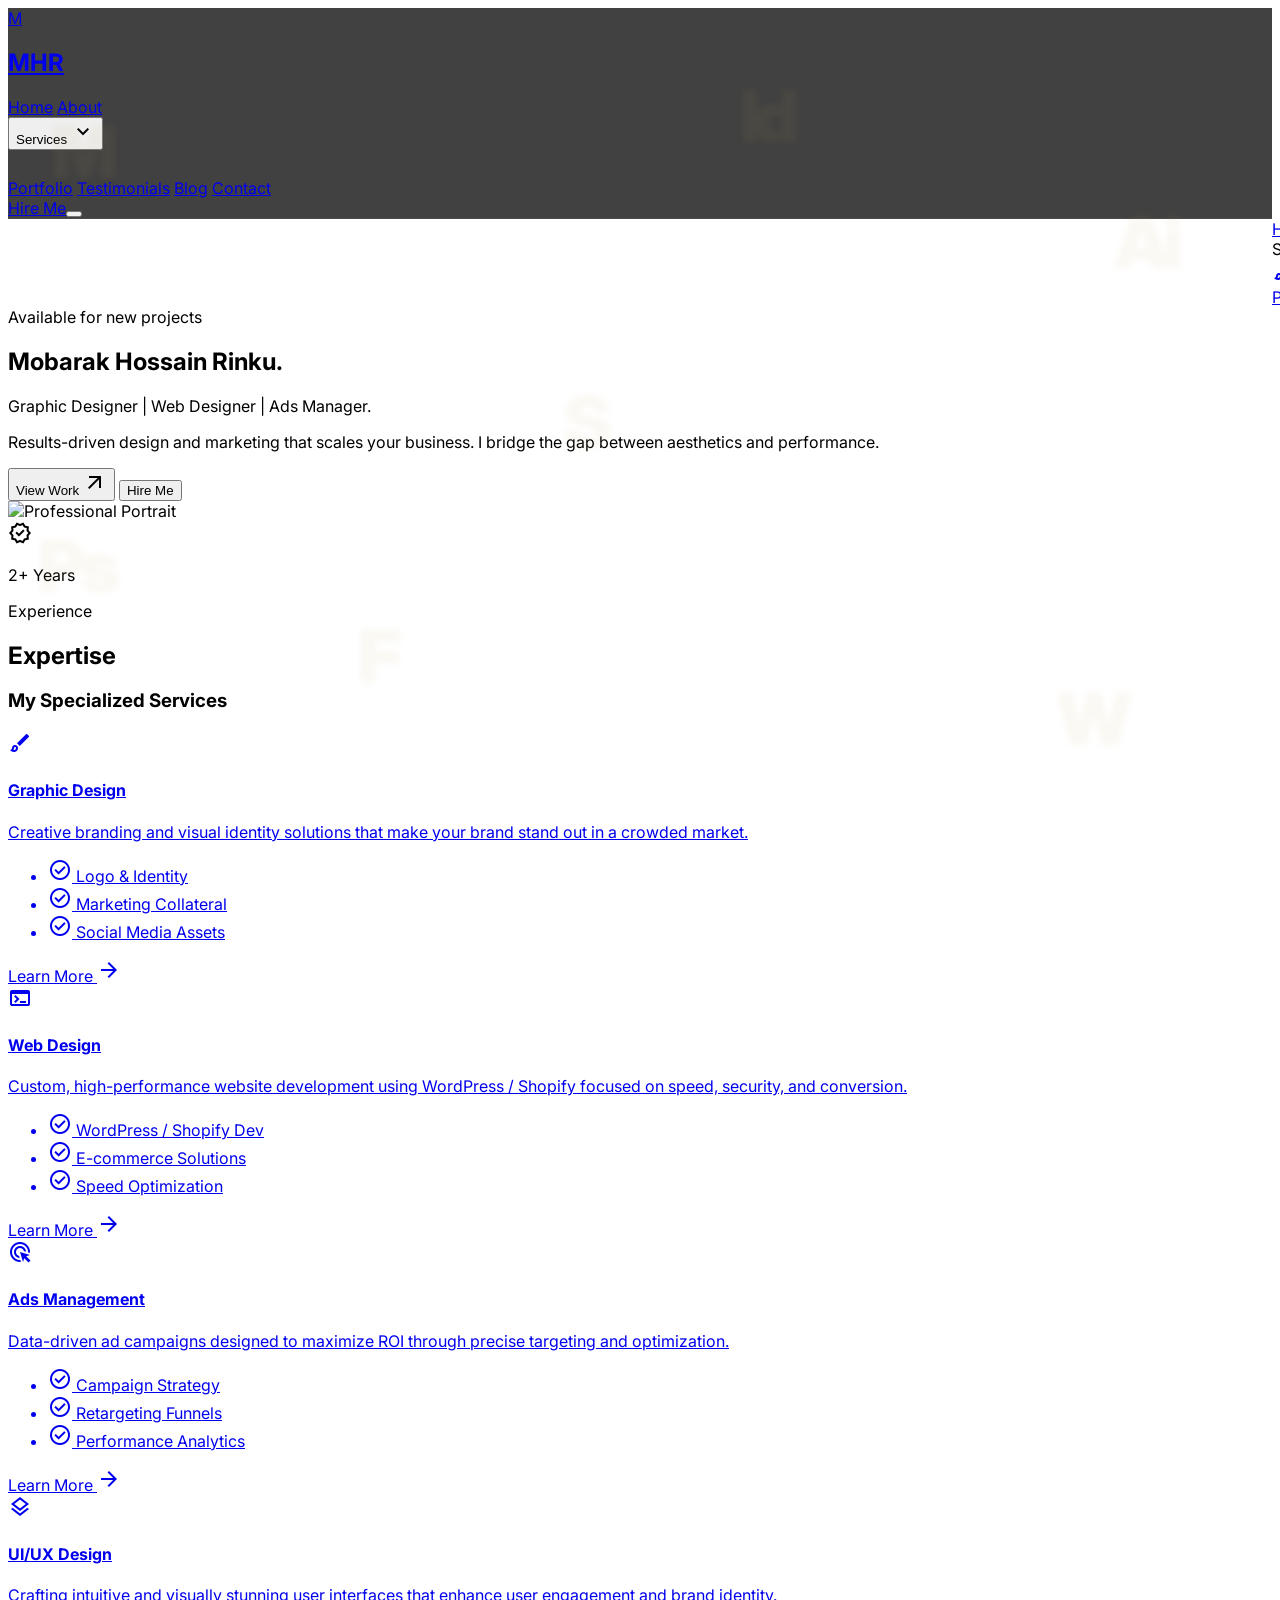
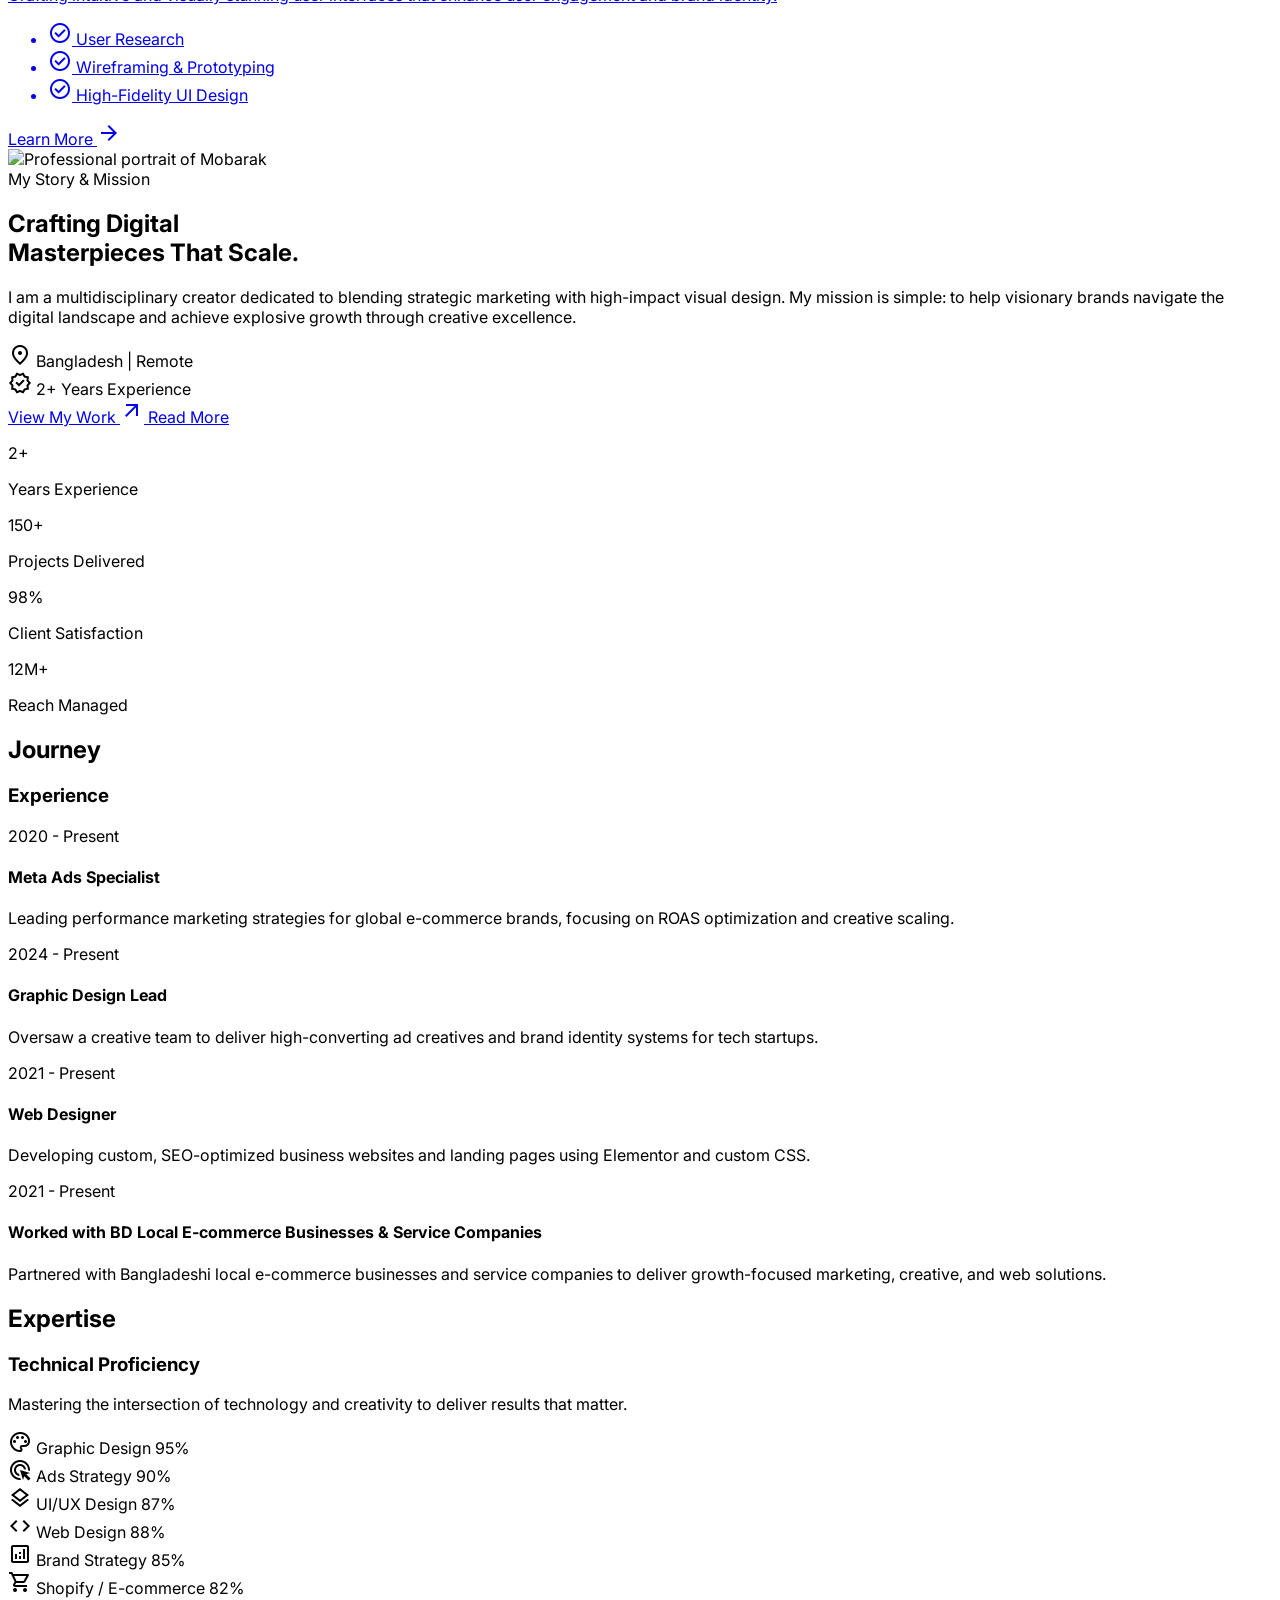
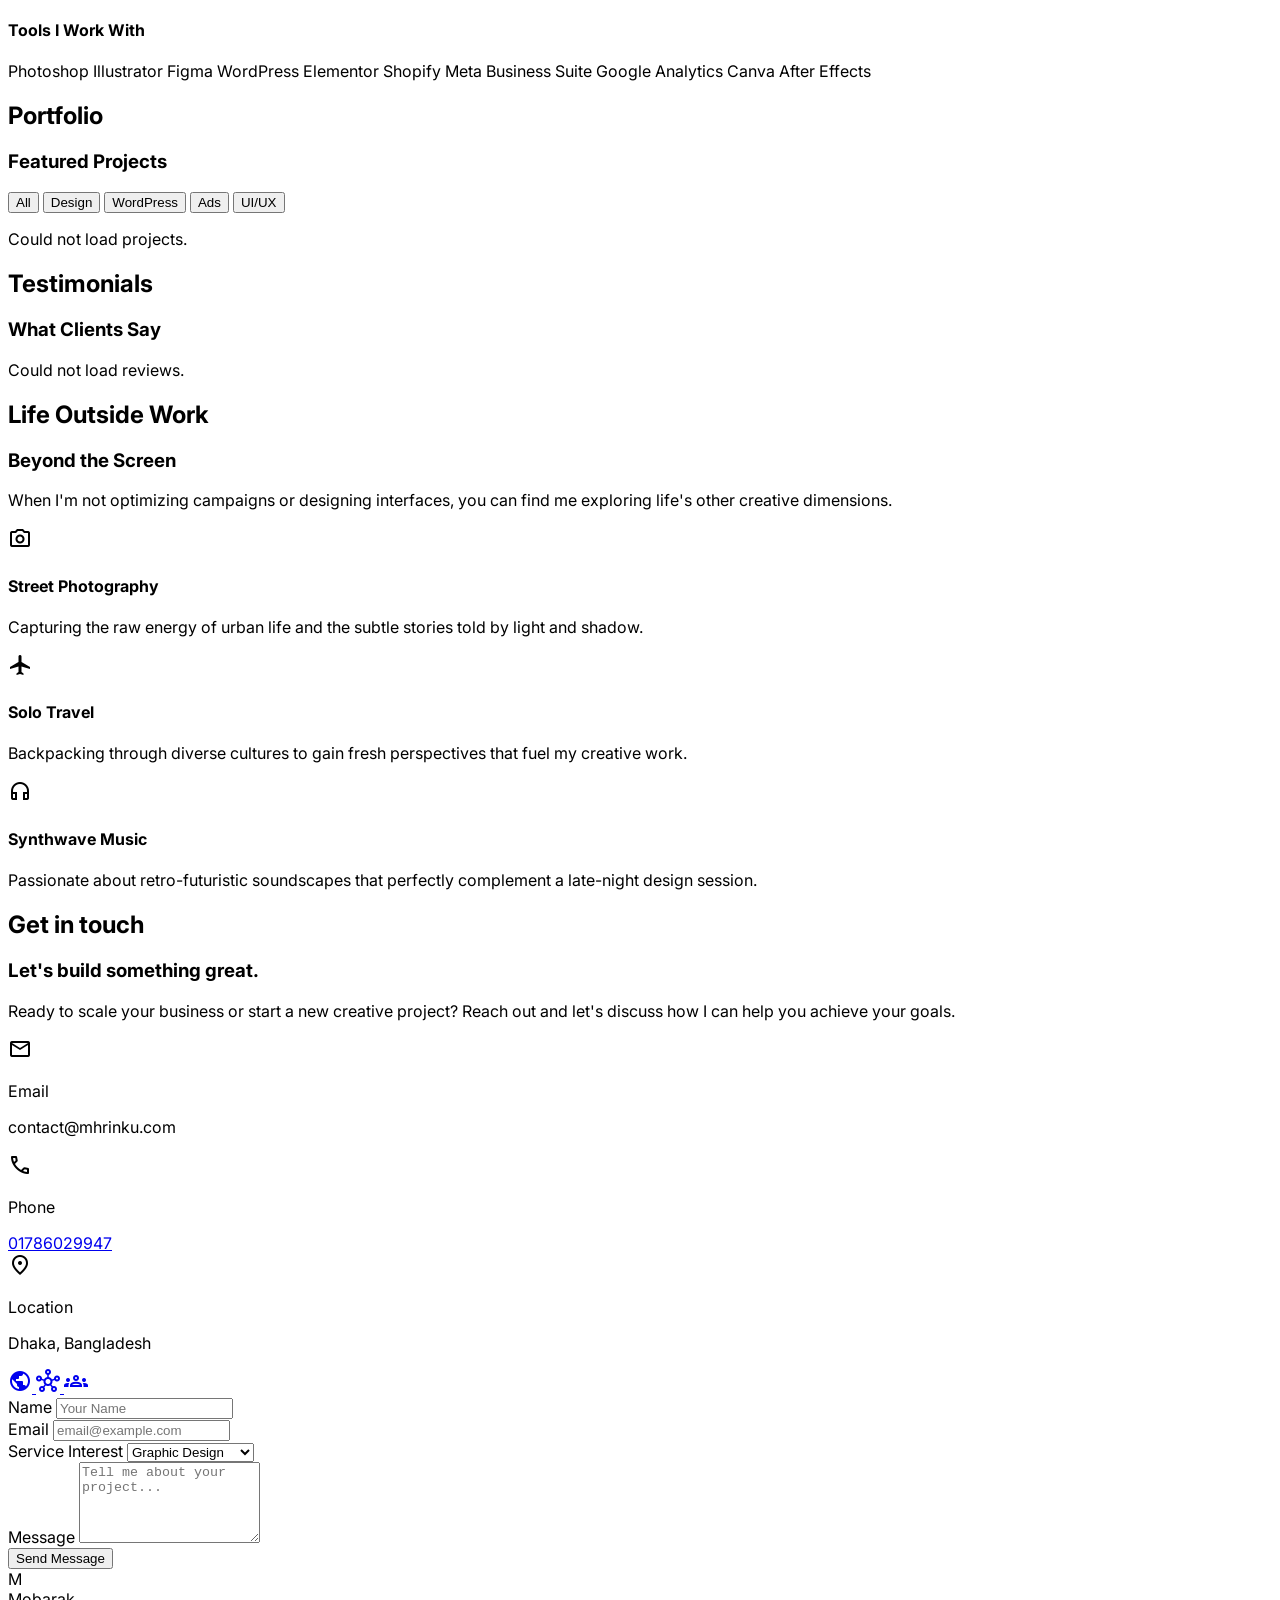
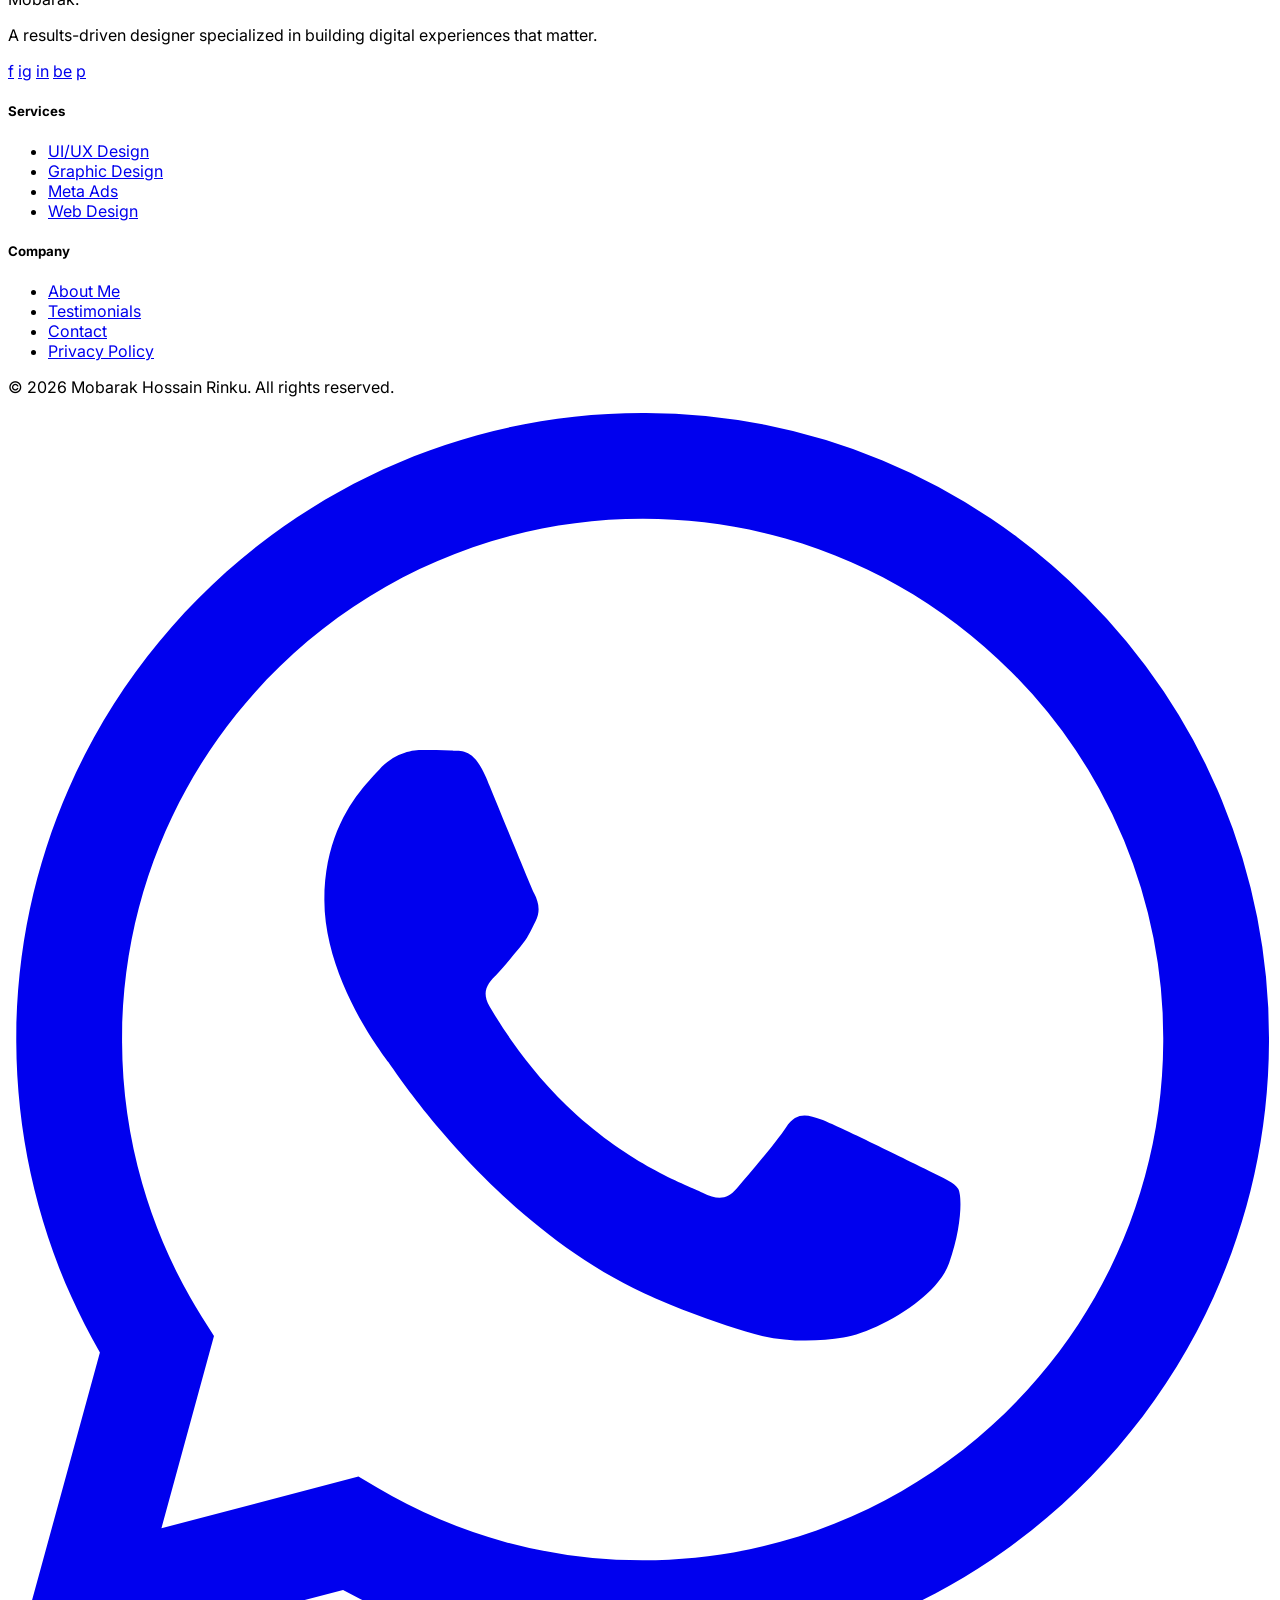
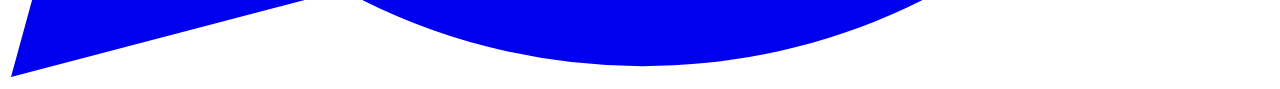
==== commit 949cf940: "Add phone number to Get in touch section Co-Authored-By: Claude Opus 5.5 <noreply@anthropic.com> Cla" ====
--- a/public/index.html
+++ b/public/index.html
@@ -102,7 +102,6 @@
 <a href="/ui-design" class="flex items-center gap-3 px-4 py-3 hover:bg-white/5 transition-colors"><span class="material-symbols-outlined text-[#C6A75E] text-lg">layers</span><span class="text-xs uppercase tracking-widest text-[#888888]">UI/UX Design</span></a>
 <a href="/meta-ads" class="flex items-center gap-3 px-4 py-3 hover:bg-white/5 transition-colors"><span class="material-symbols-outlined text-[#C6A75E] text-lg">ads_click</span><span class="text-xs uppercase tracking-widest text-[#888888]">Meta Ads</span></a>
 <a href="/wordpress-dev" class="flex items-center gap-3 px-4 py-3 hover:bg-white/5 transition-colors"><span class="material-symbols-outlined text-[#C6A75E] text-lg">terminal</span><span class="text-xs uppercase tracking-widest text-[#888888]">Web Design</span></a>
-<a href="/seo" class="flex items-center gap-3 px-4 py-3 hover:bg-white/5 transition-colors"><span class="material-symbols-outlined text-[#C6A75E] text-lg">query_stats</span><span class="text-xs uppercase tracking-widest text-[#888888]">SEO Service</span></a>
 </div></div></div>
 <a class="text-xs uppercase tracking-widest text-[#888888] hover:text-[#EDEDED] transition-colors" href="/#portfolio">Portfolio</a>
 <a class="text-xs uppercase tracking-widest text-[#888888] hover:text-[#EDEDED] transition-colors" href="/#testimonials">Testimonials</a>
@@ -121,7 +120,6 @@
 <a class="text-[#888888] hover:text-white transition-colors flex items-center gap-3" href="/ui-design"><span class="material-symbols-outlined text-base">layers</span> UI/UX Design</a>
 <a class="text-[#888888] hover:text-white transition-colors flex items-center gap-3" href="/meta-ads"><span class="material-symbols-outlined text-base">ads_click</span> Meta Ads</a>
 <a class="text-[#888888] hover:text-white transition-colors flex items-center gap-3" href="/wordpress-dev"><span class="material-symbols-outlined text-base">terminal</span> Web Design</a>
-<a class="text-[#888888] hover:text-white transition-colors flex items-center gap-3" href="/seo"><span class="material-symbols-outlined text-base">query_stats</span> SEO Service</a>
 </div></div>
 <a class="text-[#888888] hover:text-[#EDEDED] transition-colors pb-2 border-b border-white/5 uppercase text-sm tracking-widest" href="/#portfolio">Portfolio</a>
 <a class="text-[#888888] hover:text-[#EDEDED] transition-colors pb-2 border-b border-white/5 uppercase text-sm tracking-widest" href="/blog">Blog</a>
@@ -772,6 +770,15 @@
 <div>
 <p class="text-muted text-xs uppercase font-bold tracking-widest mb-1">Email</p>
 <p class="text-white font-bold text-lg">contact@mhrinku.com</p>
+</div>
+</div>
+<div class="flex items-center gap-6 group">
+<div class="size-14 rounded-xl bg-surface border border-white/5 flex items-center justify-center text-primary group-hover:bg-primary group-hover:text-background-dark transition-all duration-300">
+<span class="material-symbols-outlined">call</span>
+</div>
+<div>
+<p class="text-muted text-xs uppercase font-bold tracking-widest mb-1">Phone</p>
+<a href="tel:+8801786029947" class="text-white font-bold text-lg hover:text-primary transition-colors">01786029947</a>
 </div>
 </div>
 <div class="flex items-center gap-6 group">
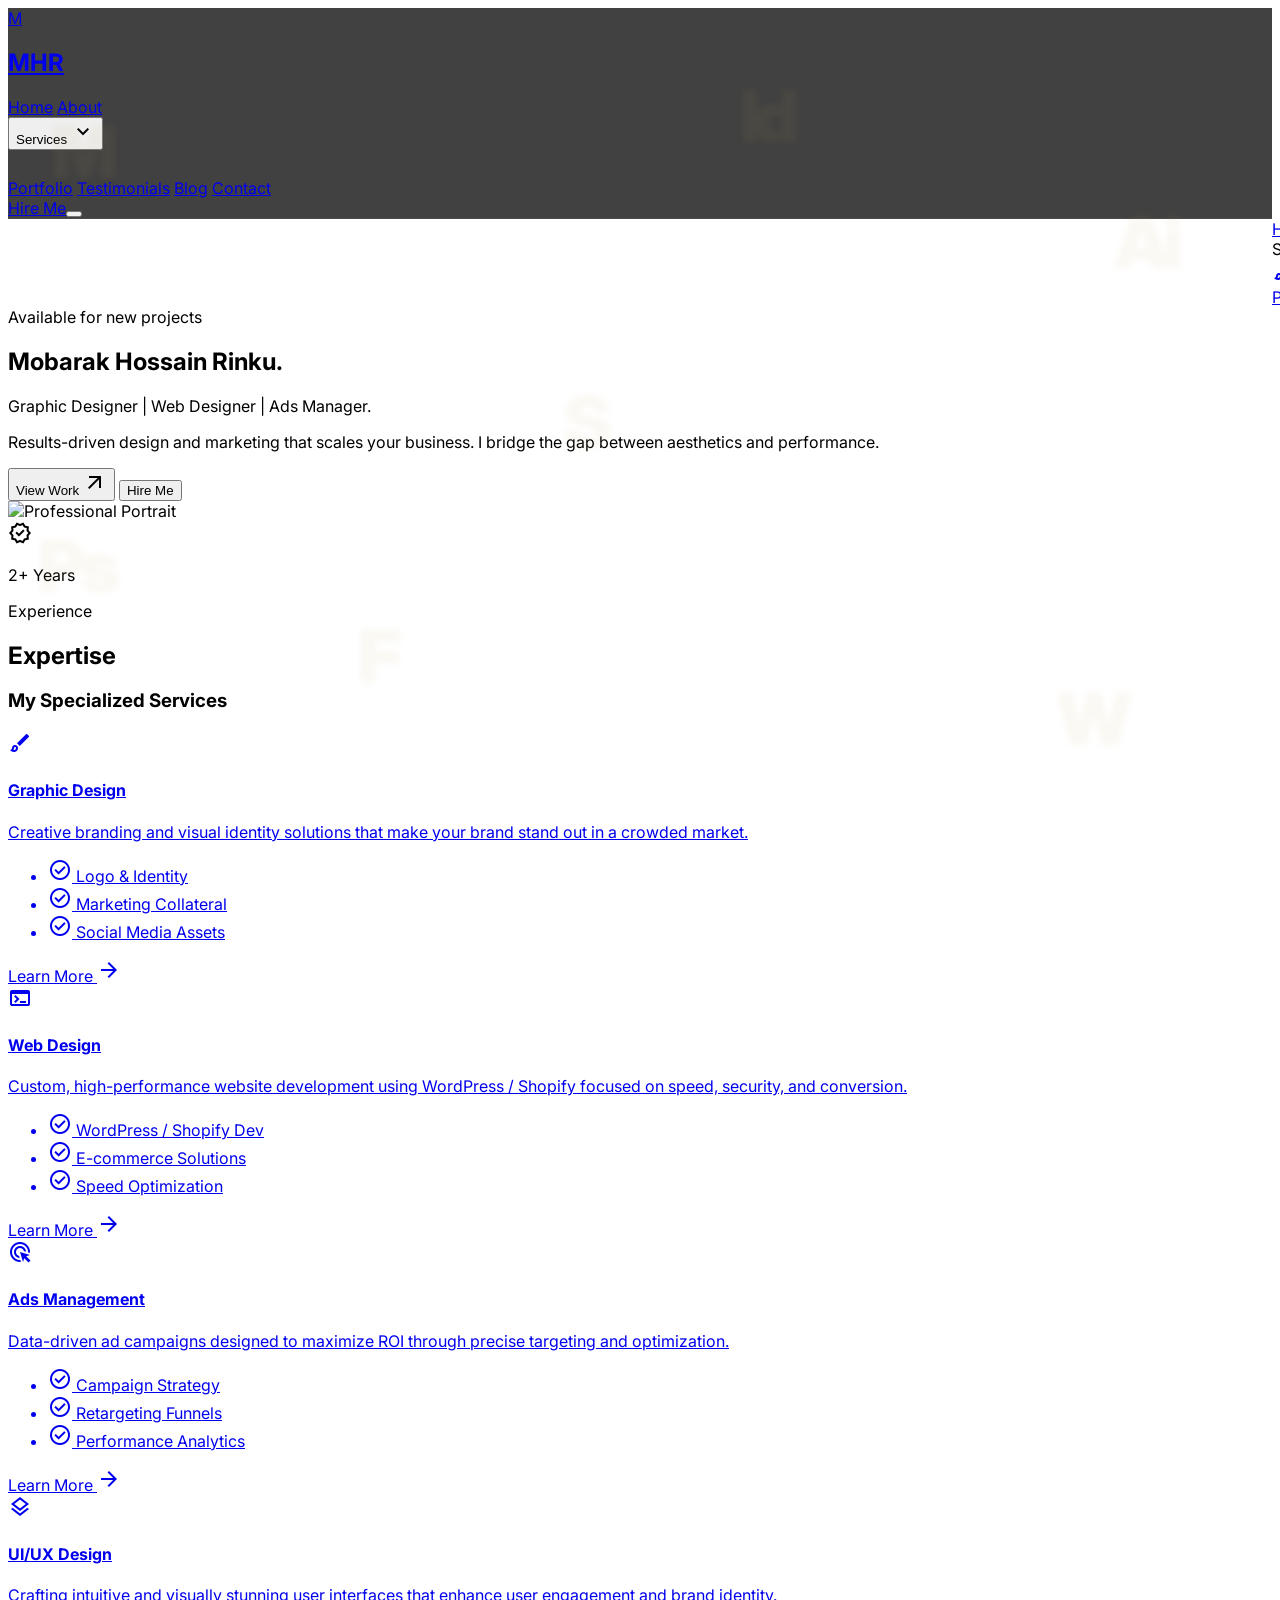
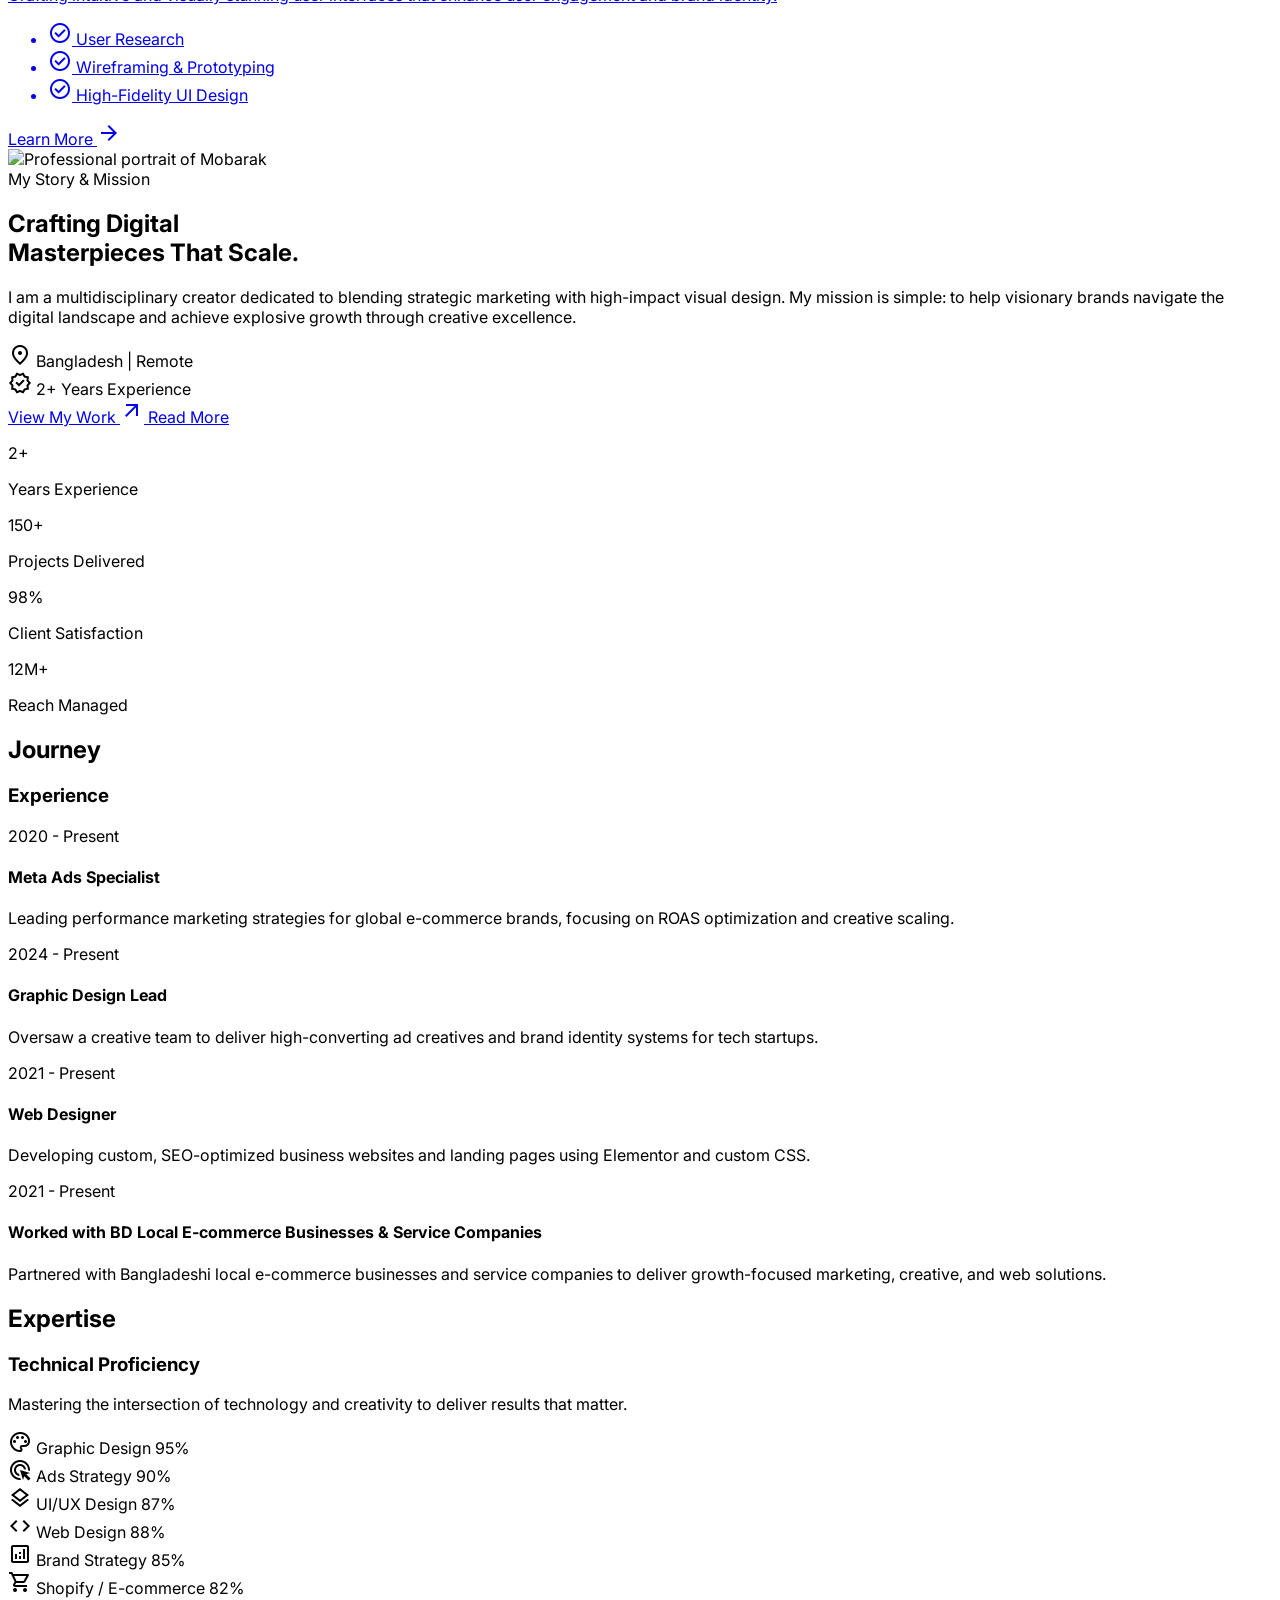
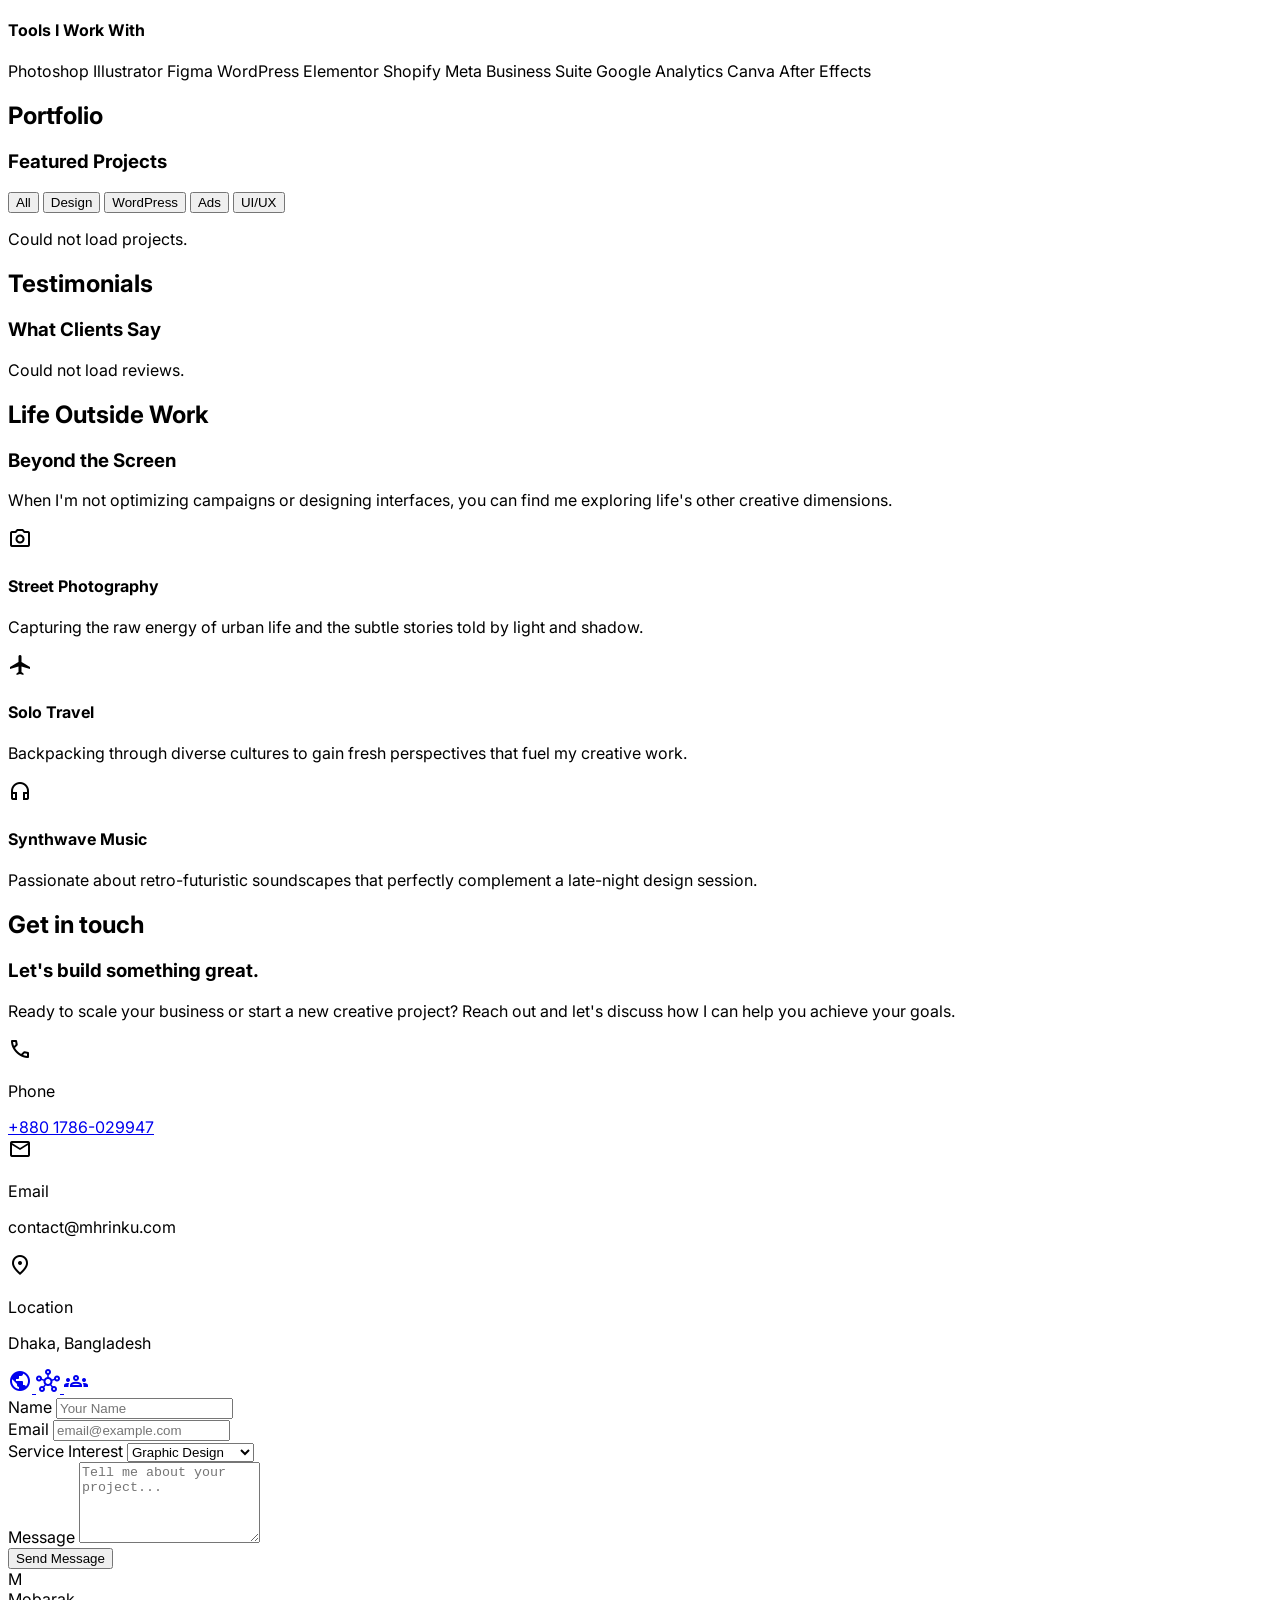
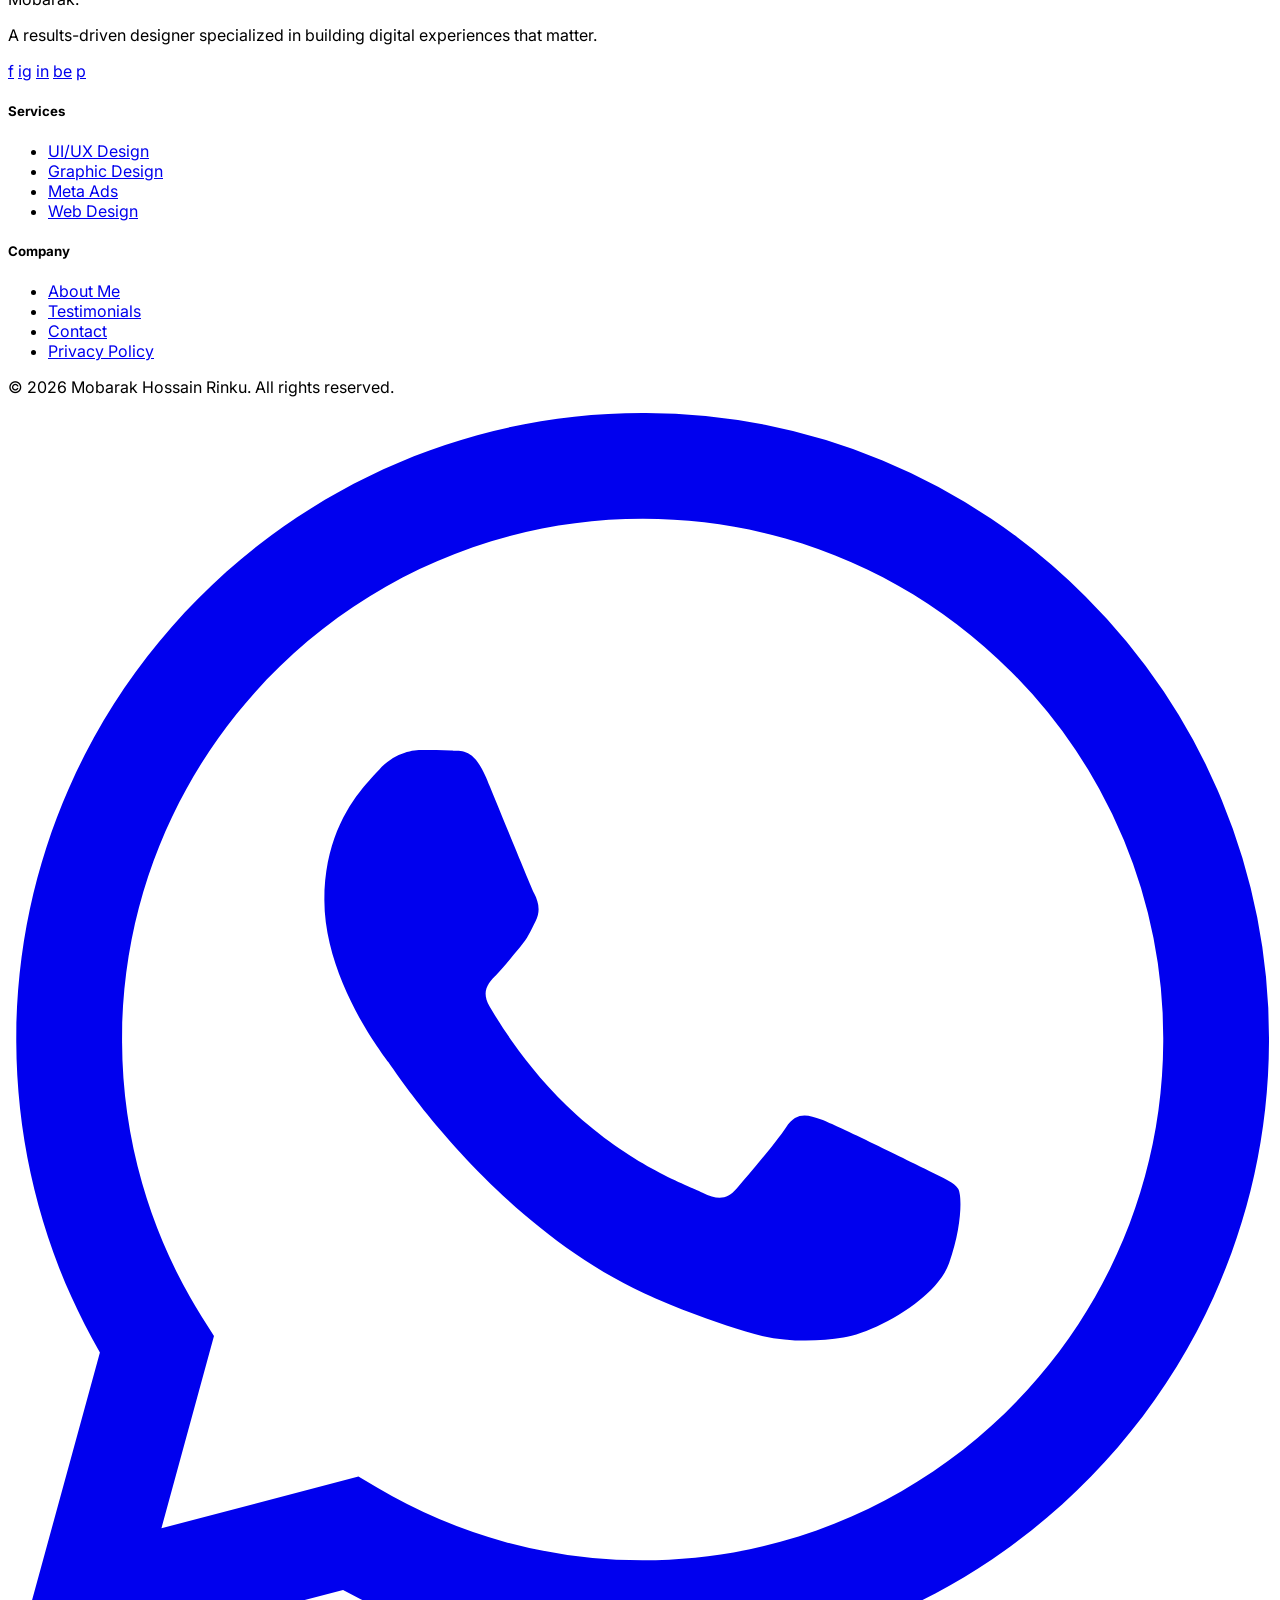
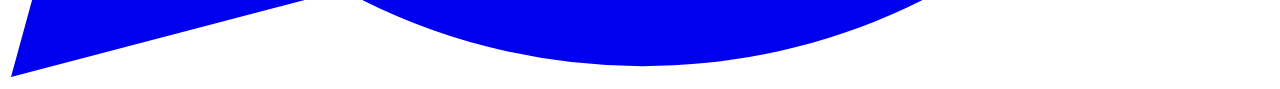
==== commit 5bec0e23: "Show phone above email with +880 format in Get in touch Co-Authored-By: Claude Opus 5.5 <noreply@ant" ====
--- a/public/index.html
+++ b/public/index.html
@@ -765,20 +765,20 @@
 <div class="space-y-8">
 <div class="flex items-center gap-6 group">
 <div class="size-14 rounded-xl bg-surface border border-white/5 flex items-center justify-center text-primary group-hover:bg-primary group-hover:text-background-dark transition-all duration-300">
+<span class="material-symbols-outlined">call</span>
+</div>
+<div>
+<p class="text-muted text-xs uppercase font-bold tracking-widest mb-1">Phone</p>
+<a href="tel:+8801786029947" class="text-white font-bold text-lg hover:text-primary transition-colors">+880 1786-029947</a>
+</div>
+</div>
+<div class="flex items-center gap-6 group">
+<div class="size-14 rounded-xl bg-surface border border-white/5 flex items-center justify-center text-primary group-hover:bg-primary group-hover:text-background-dark transition-all duration-300">
 <span class="material-symbols-outlined">mail</span>
 </div>
 <div>
 <p class="text-muted text-xs uppercase font-bold tracking-widest mb-1">Email</p>
 <p class="text-white font-bold text-lg">contact@mhrinku.com</p>
-</div>
-</div>
-<div class="flex items-center gap-6 group">
-<div class="size-14 rounded-xl bg-surface border border-white/5 flex items-center justify-center text-primary group-hover:bg-primary group-hover:text-background-dark transition-all duration-300">
-<span class="material-symbols-outlined">call</span>
-</div>
-<div>
-<p class="text-muted text-xs uppercase font-bold tracking-widest mb-1">Phone</p>
-<a href="tel:+8801786029947" class="text-white font-bold text-lg hover:text-primary transition-colors">01786029947</a>
 </div>
 </div>
 <div class="flex items-center gap-6 group">
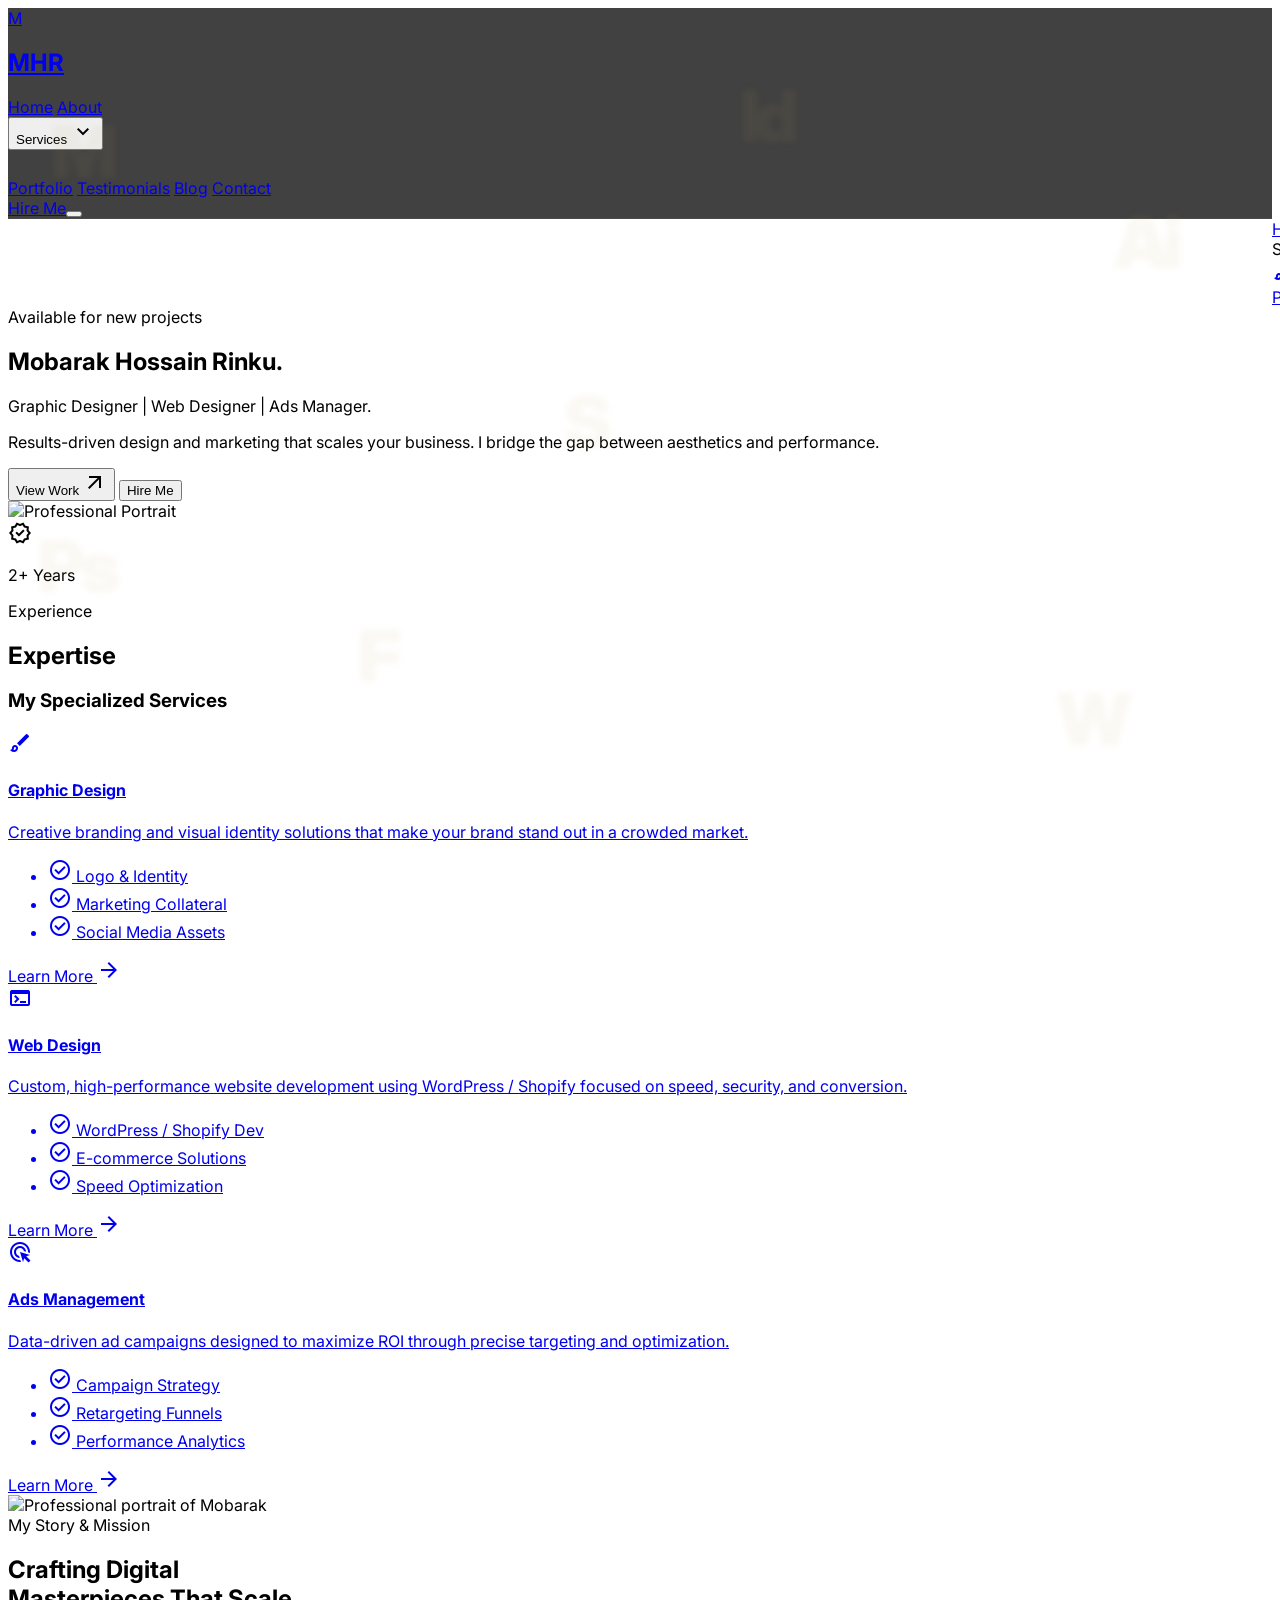
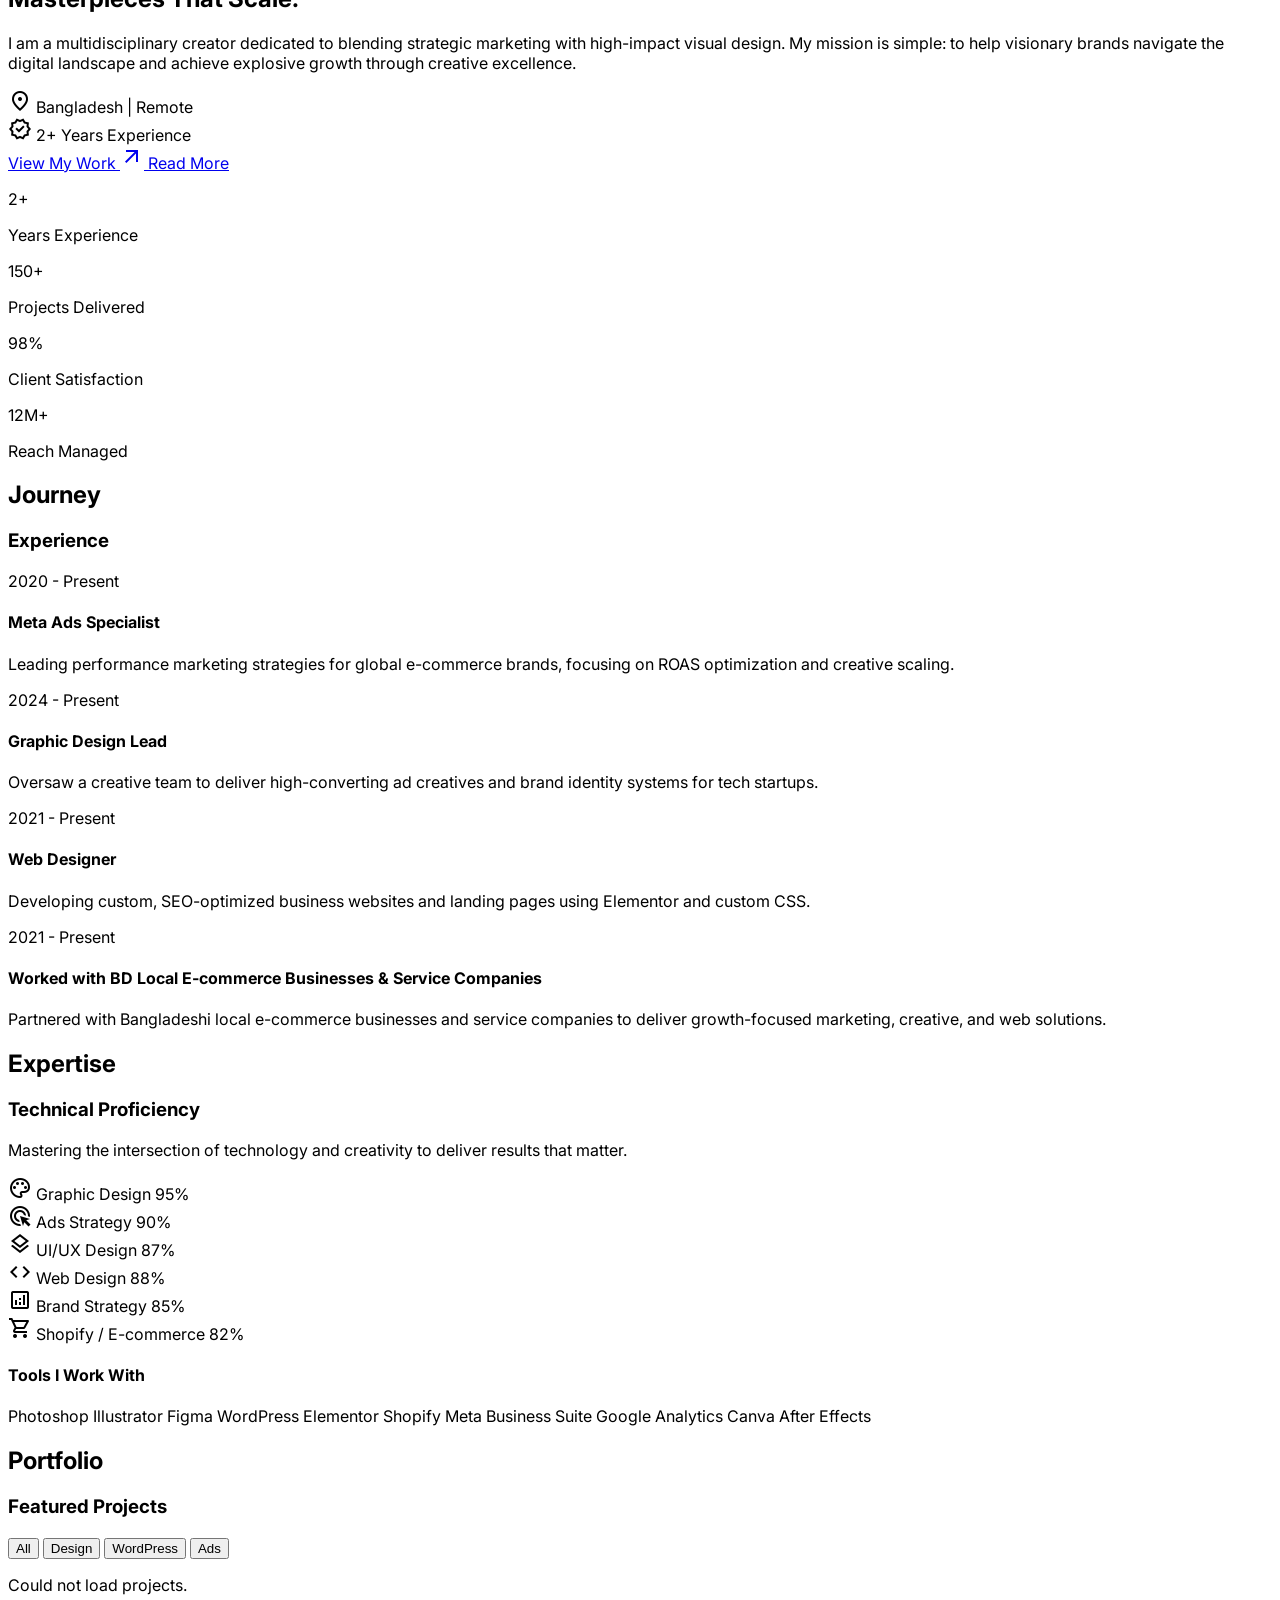
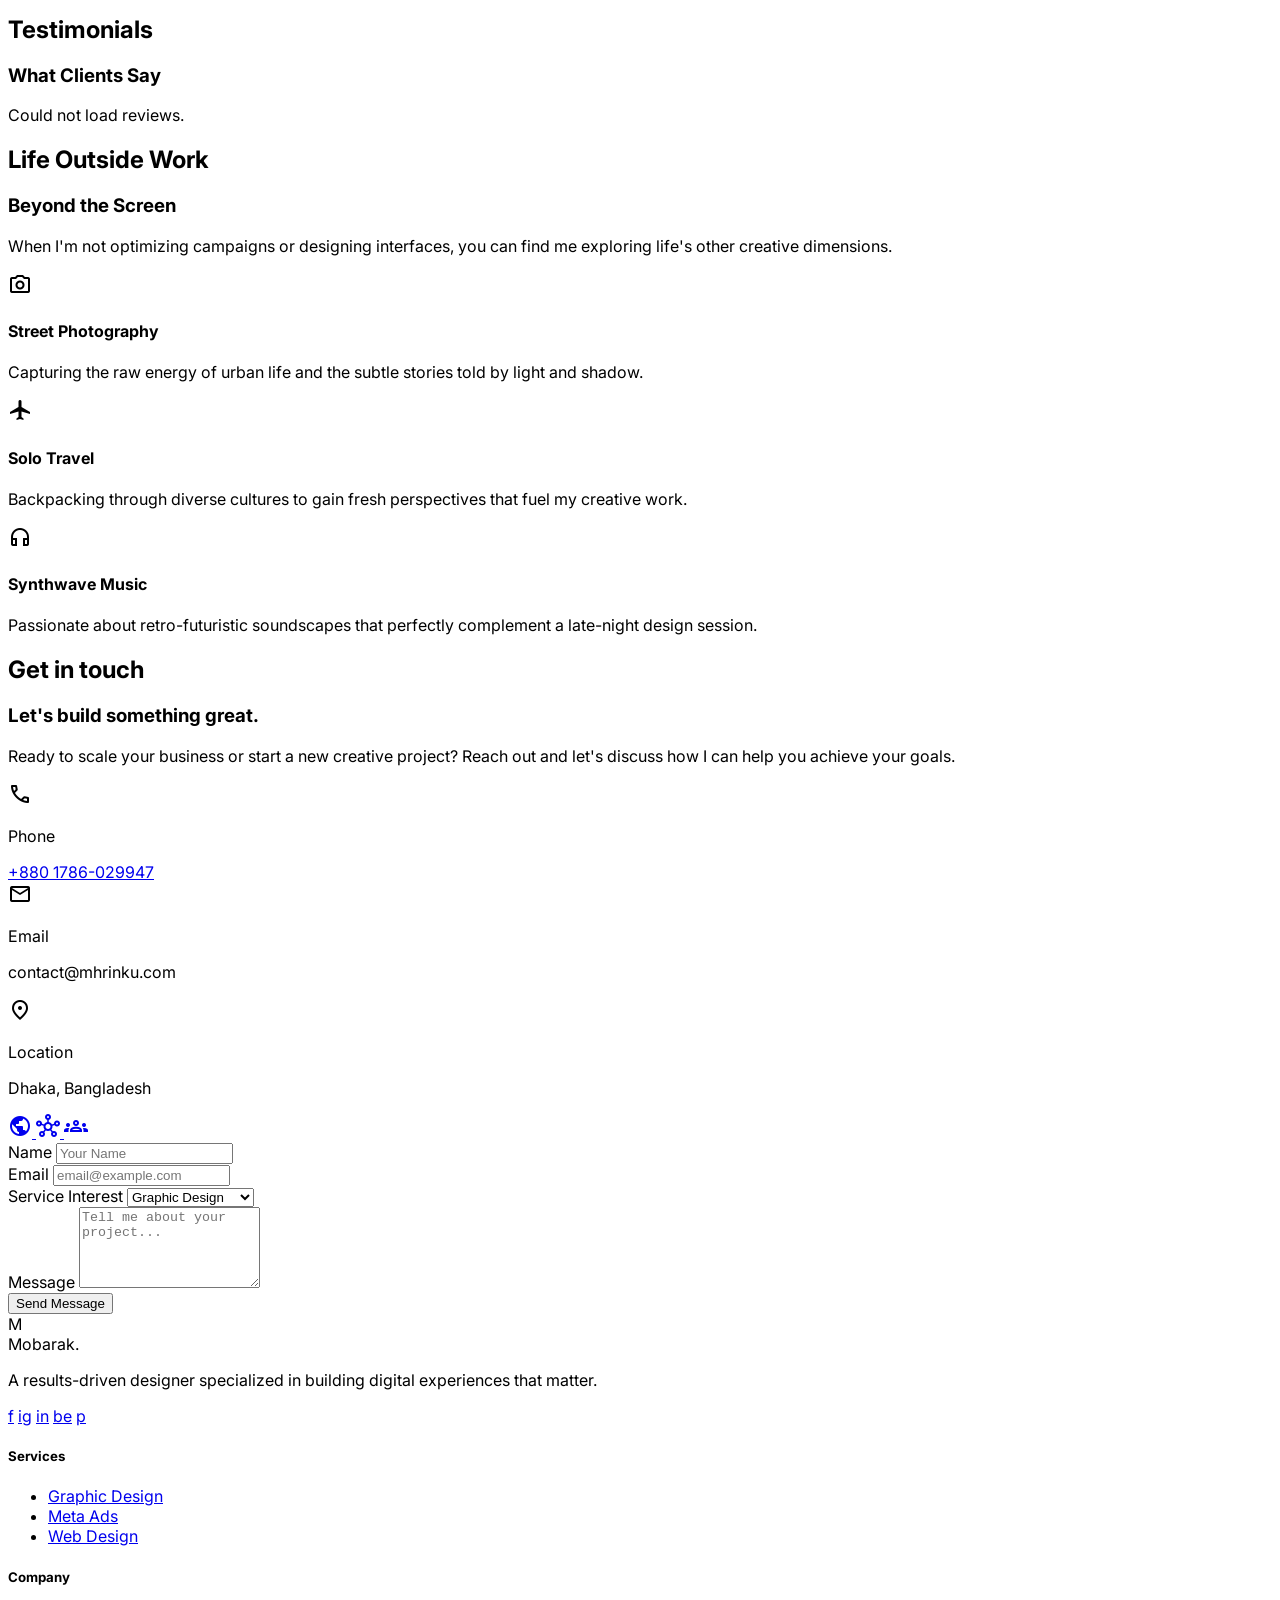
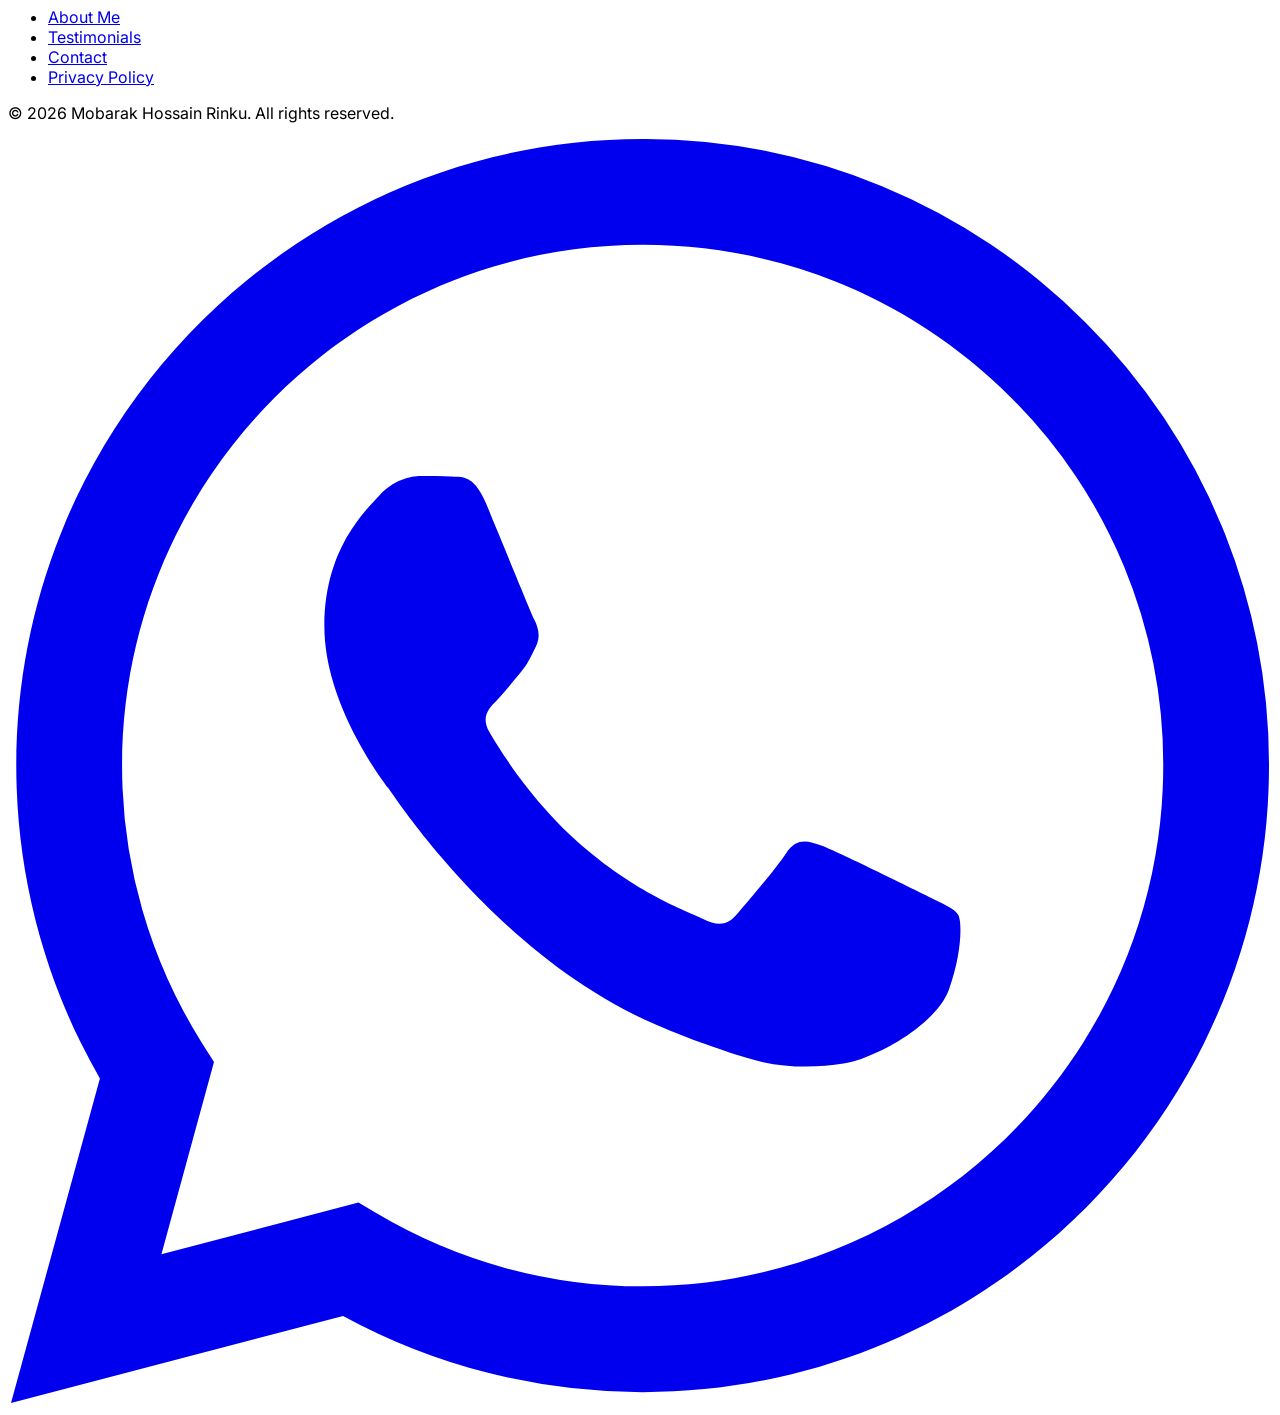
==== commit 9a306810: "Remove UI/UX design service page, links, and listings Co-Authored-By: Claude Opus 5.5 <noreply@anthr" ====
--- a/public/index.html
+++ b/public/index.html
@@ -99,7 +99,6 @@
 <a class="text-xs uppercase tracking-widest text-[#888888] hover:text-[#EDEDED] transition-colors" href="/#about-hero">About</a>
 <div class="dropdown relative"><button class="text-xs uppercase tracking-widest text-[#888888] hover:text-[#EDEDED] transition-colors flex items-center gap-1">Services <span class="material-symbols-outlined text-sm">expand_more</span></button><div class="dropdown-menu absolute top-full left-1/2 -translate-x-1/2 pt-6 w-56"><div class="bg-[#121212] border border-white/5 rounded shadow-2xl p-2 font-light">
 <a href="/graphic-design" class="flex items-center gap-3 px-4 py-3 hover:bg-white/5 transition-colors"><span class="material-symbols-outlined text-[#C6A75E] text-lg">brush</span><span class="text-xs uppercase tracking-widest text-[#888888]">Graphic Design</span></a>
-<a href="/ui-design" class="flex items-center gap-3 px-4 py-3 hover:bg-white/5 transition-colors"><span class="material-symbols-outlined text-[#C6A75E] text-lg">layers</span><span class="text-xs uppercase tracking-widest text-[#888888]">UI/UX Design</span></a>
 <a href="/meta-ads" class="flex items-center gap-3 px-4 py-3 hover:bg-white/5 transition-colors"><span class="material-symbols-outlined text-[#C6A75E] text-lg">ads_click</span><span class="text-xs uppercase tracking-widest text-[#888888]">Meta Ads</span></a>
 <a href="/wordpress-dev" class="flex items-center gap-3 px-4 py-3 hover:bg-white/5 transition-colors"><span class="material-symbols-outlined text-[#C6A75E] text-lg">terminal</span><span class="text-xs uppercase tracking-widest text-[#888888]">Web Design</span></a>
 </div></div></div>
@@ -117,7 +116,6 @@
 <a class="text-[#888888] hover:text-[#EDEDED] transition-colors pb-2 border-b border-white/5 uppercase text-sm tracking-widest" href="/#about-hero">About</a>
 <div class="pb-2 border-b border-white/5"><span class="text-[#888888] hover:text-[#EDEDED] transition-colors uppercase text-sm tracking-widest">Services</span><div class="flex flex-col gap-4 mt-6 ml-4 text-sm font-light">
 <a class="text-[#888888] hover:text-white transition-colors flex items-center gap-3" href="/graphic-design"><span class="material-symbols-outlined text-base">brush</span> Graphic Design</a>
-<a class="text-[#888888] hover:text-white transition-colors flex items-center gap-3" href="/ui-design"><span class="material-symbols-outlined text-base">layers</span> UI/UX Design</a>
 <a class="text-[#888888] hover:text-white transition-colors flex items-center gap-3" href="/meta-ads"><span class="material-symbols-outlined text-base">ads_click</span> Meta Ads</a>
 <a class="text-[#888888] hover:text-white transition-colors flex items-center gap-3" href="/wordpress-dev"><span class="material-symbols-outlined text-base">terminal</span> Web Design</a>
 </div></div>
@@ -307,22 +305,6 @@
 <li class="flex items-center gap-2"><span class="material-symbols-outlined text-primary text-lg">check_circle</span> Campaign Strategy</li>
 <li class="flex items-center gap-2"><span class="material-symbols-outlined text-primary text-lg">check_circle</span> Retargeting Funnels</li>
 <li class="flex items-center gap-2"><span class="material-symbols-outlined text-primary text-lg">check_circle</span> Performance Analytics</li>
-</ul>
-</div>
-<span class="mt-auto flex items-center gap-1 text-primary text-xs font-bold uppercase tracking-widest opacity-0 group-hover:opacity-100 transition-opacity">Learn More <span class="material-symbols-outlined text-sm">arrow_forward</span></span>
-</a>
-<!-- Service 4 -->
-<a href="/ui-design" class="service-card p-8 bg-surface rounded-2xl border border-white/5 flex flex-col gap-6 group cursor-pointer hover:no-underline transition-all duration-300">
-<div class="size-14 bg-primary/10 rounded-xl flex items-center justify-center text-primary group-hover:bg-primary group-hover:text-background-dark transition-all duration-300">
-<span class="material-symbols-outlined text-4xl">layers</span>
-</div>
-<div>
-<h4 class="text-2xl font-bold mb-4 group-hover:text-primary transition-colors">UI/UX Design</h4>
-<p class="text-muted leading-relaxed mb-6">Crafting intuitive and visually stunning user interfaces that enhance user engagement and brand identity.</p>
-<ul class="space-y-3 text-sm font-medium">
-<li class="flex items-center gap-2"><span class="material-symbols-outlined text-primary text-lg">check_circle</span> User Research</li>
-<li class="flex items-center gap-2"><span class="material-symbols-outlined text-primary text-lg">check_circle</span> Wireframing &amp; Prototyping</li>
-<li class="flex items-center gap-2"><span class="material-symbols-outlined text-primary text-lg">check_circle</span> High-Fidelity UI Design</li>
 </ul>
 </div>
 <span class="mt-auto flex items-center gap-1 text-primary text-xs font-bold uppercase tracking-widest opacity-0 group-hover:opacity-100 transition-opacity">Learn More <span class="material-symbols-outlined text-sm">arrow_forward</span></span>
@@ -587,7 +569,6 @@
 <button data-filter="graphic-design" class="portfolio-filter-btn px-6 py-2 rounded-lg text-sm font-bold text-muted hover:text-white transition-all">Design</button>
 <button data-filter="wordpress-dev" class="portfolio-filter-btn px-6 py-2 rounded-lg text-sm font-bold text-muted hover:text-white transition-all">WordPress</button>
 <button data-filter="meta-ads" class="portfolio-filter-btn px-6 py-2 rounded-lg text-sm font-bold text-muted hover:text-white transition-all">Ads</button>
-<button data-filter="ui-design" class="portfolio-filter-btn px-6 py-2 rounded-lg text-sm font-bold text-muted hover:text-white transition-all">UI/UX</button>
 </div>
 </div>
 <div class="flex gap-6 overflow-x-auto no-scrollbar snap-x snap-mandatory pb-2 lg:grid lg:grid-cols-3 lg:overflow-visible" id="portfolio-grid">
@@ -918,7 +899,6 @@
             <div>
                 <h5 class="font-bold mb-6">Services</h5>
                 <ul class="space-y-4 text-slate-400">
-                    <li><a class="hover:text-primary transition-colors" href="/ui-design">UI/UX Design</a></li>
                     <li><a class="hover:text-primary transition-colors" href="/graphic-design">Graphic Design</a></li>
                     <li><a class="hover:text-primary transition-colors" href="/meta-ads">Meta Ads</a></li>
                     <li><a class="hover:text-primary transition-colors" href="/wordpress-dev">Web Design</a></li>
